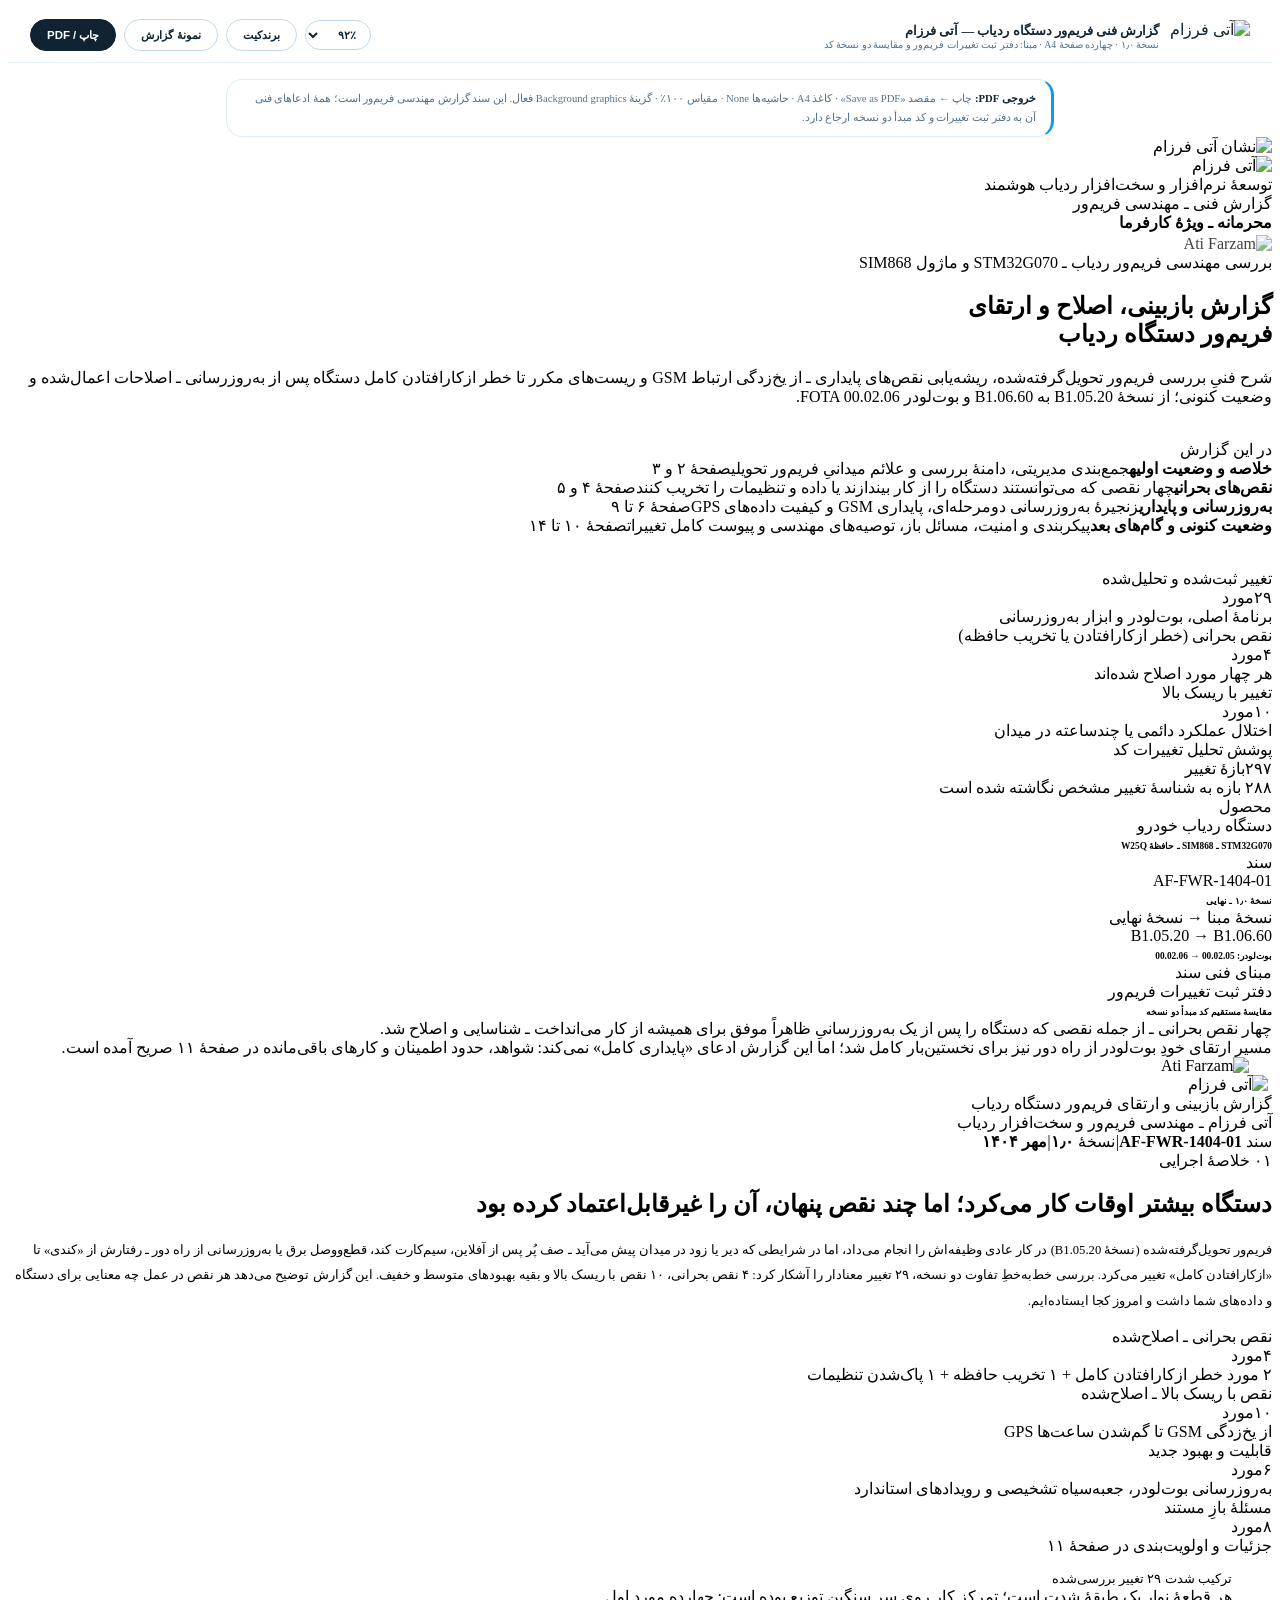
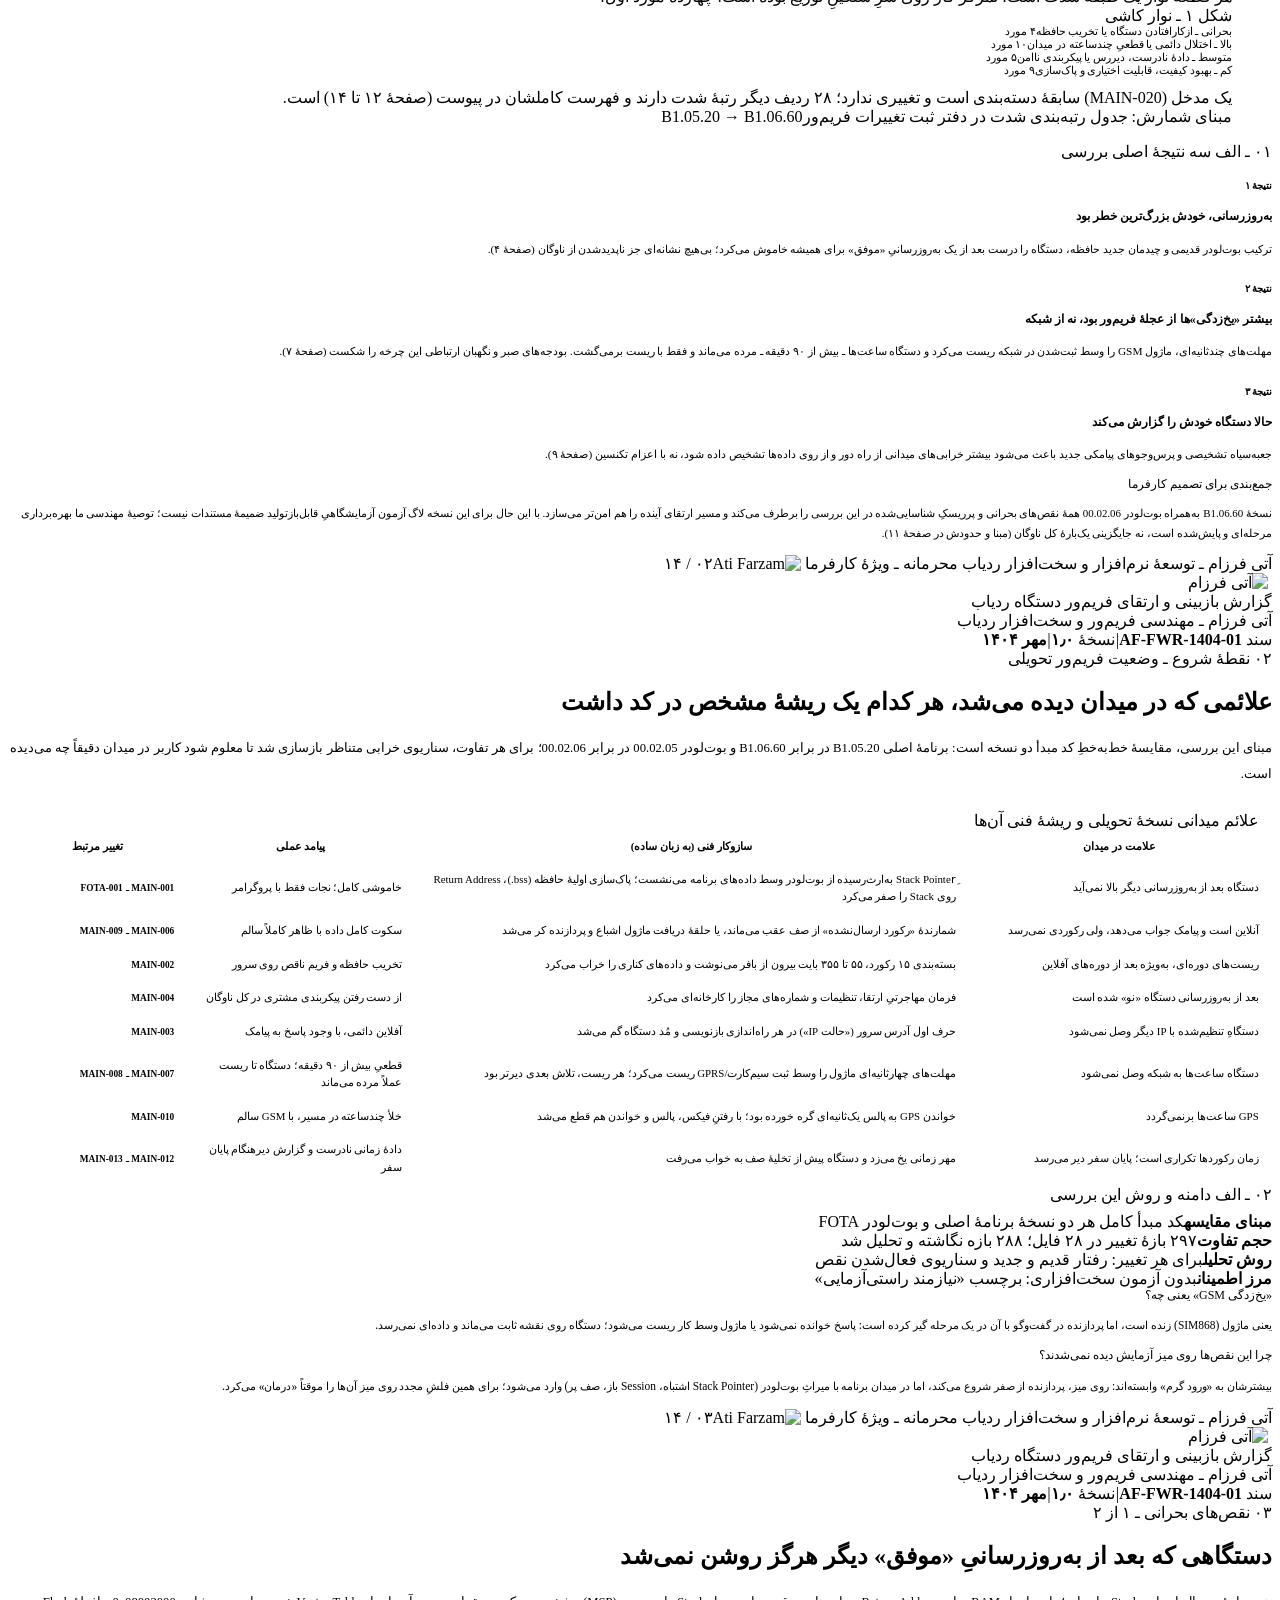
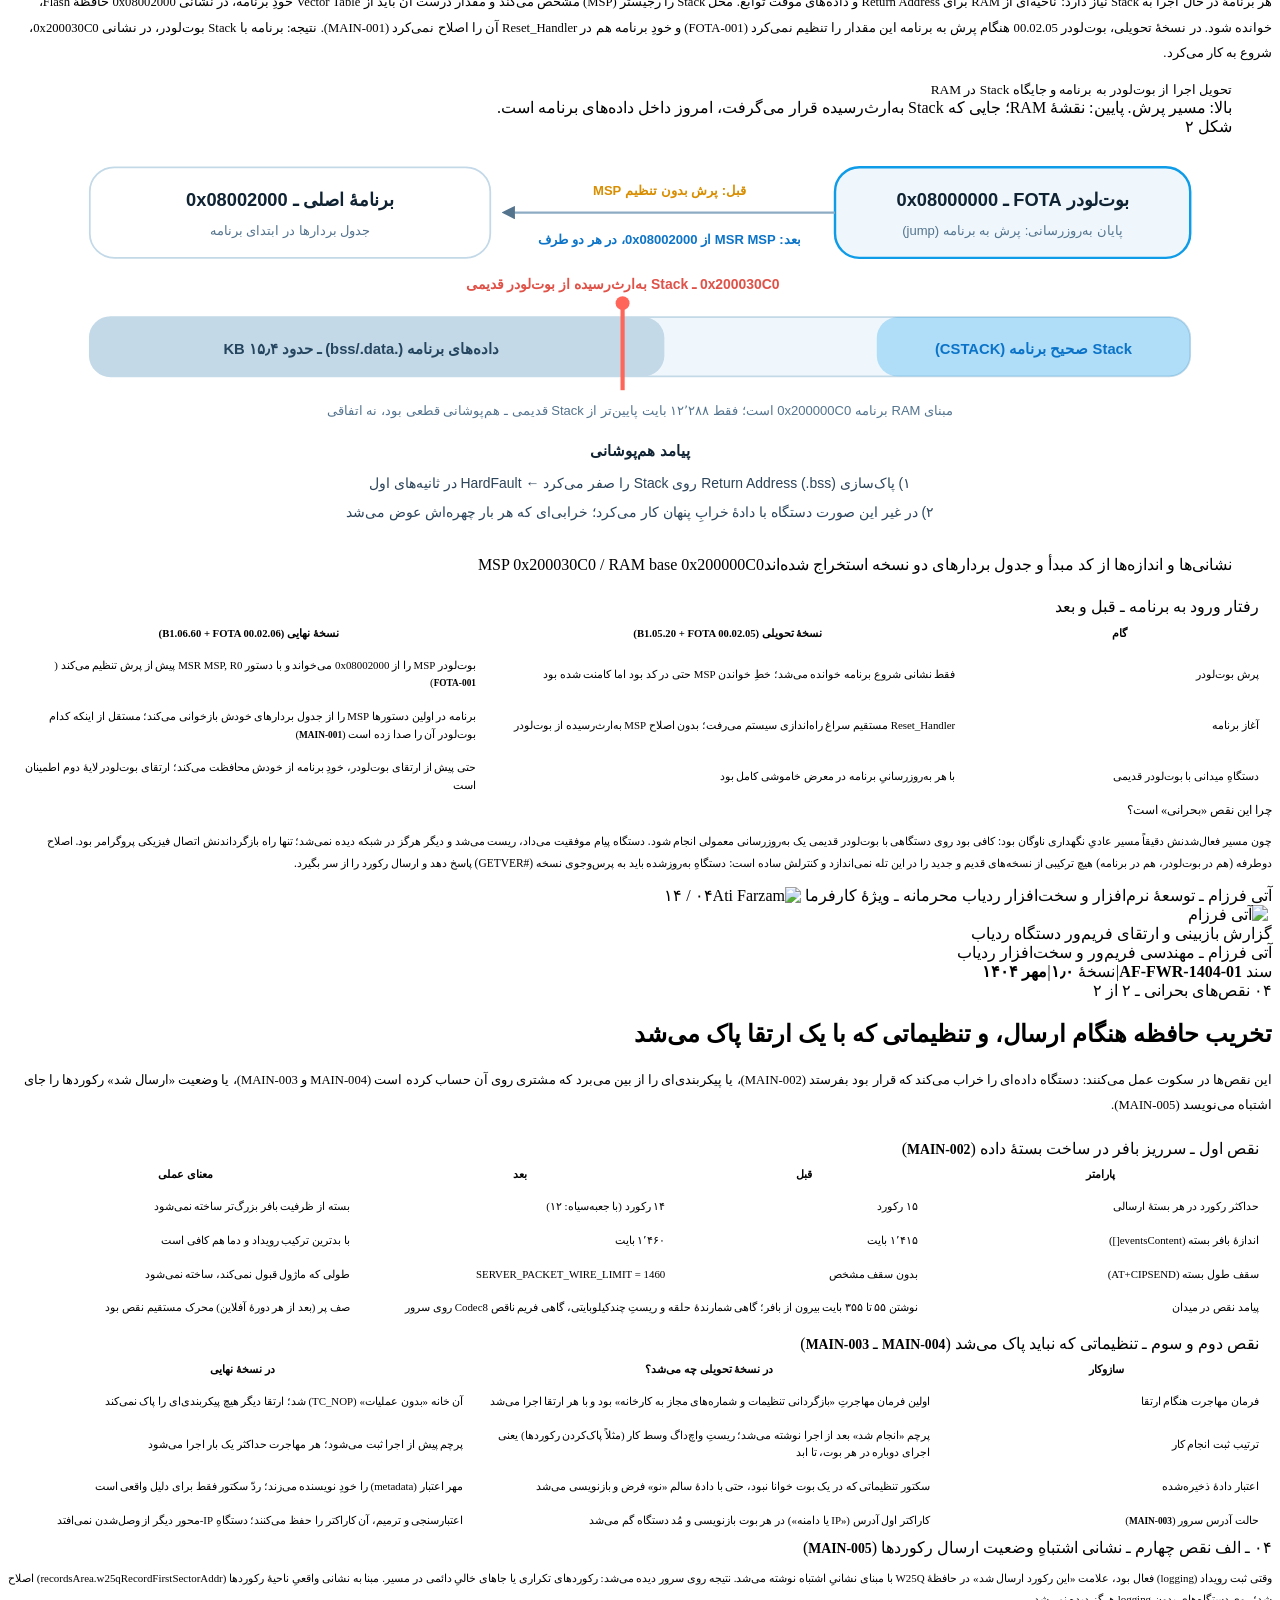
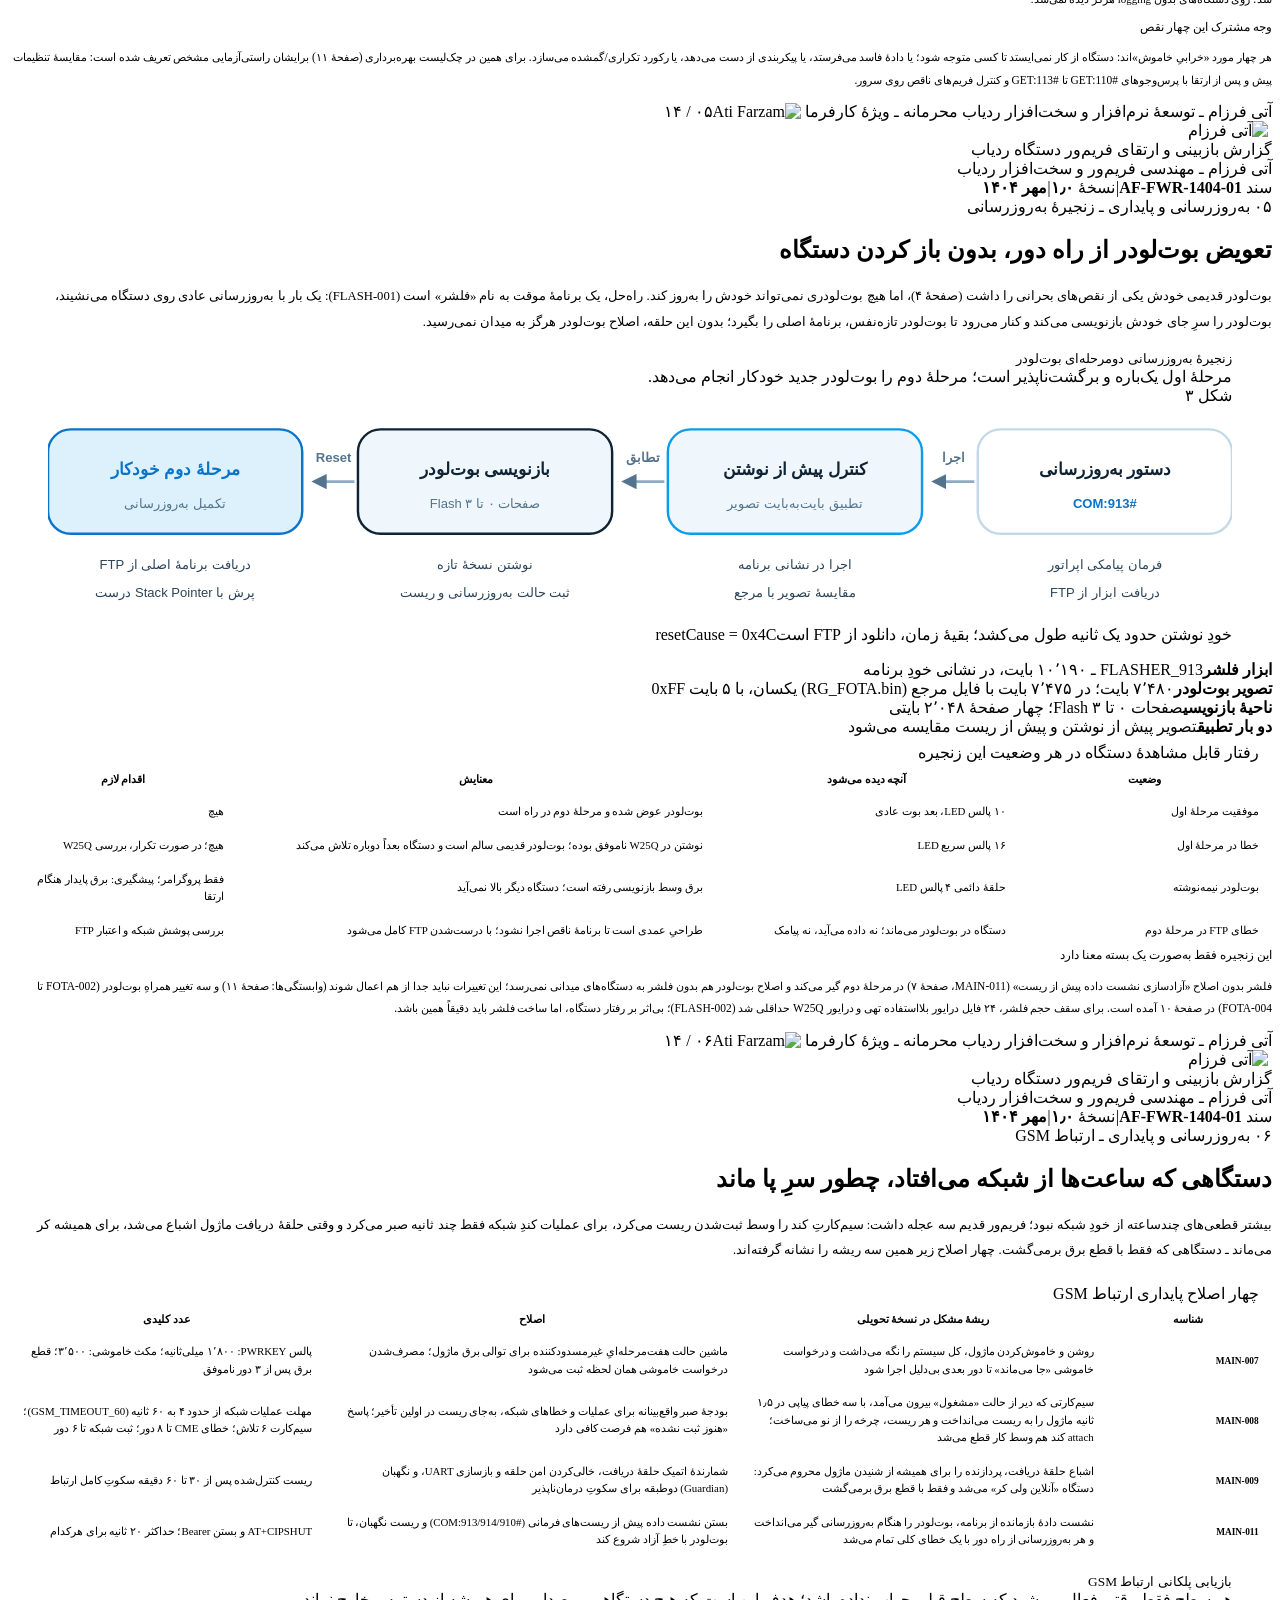
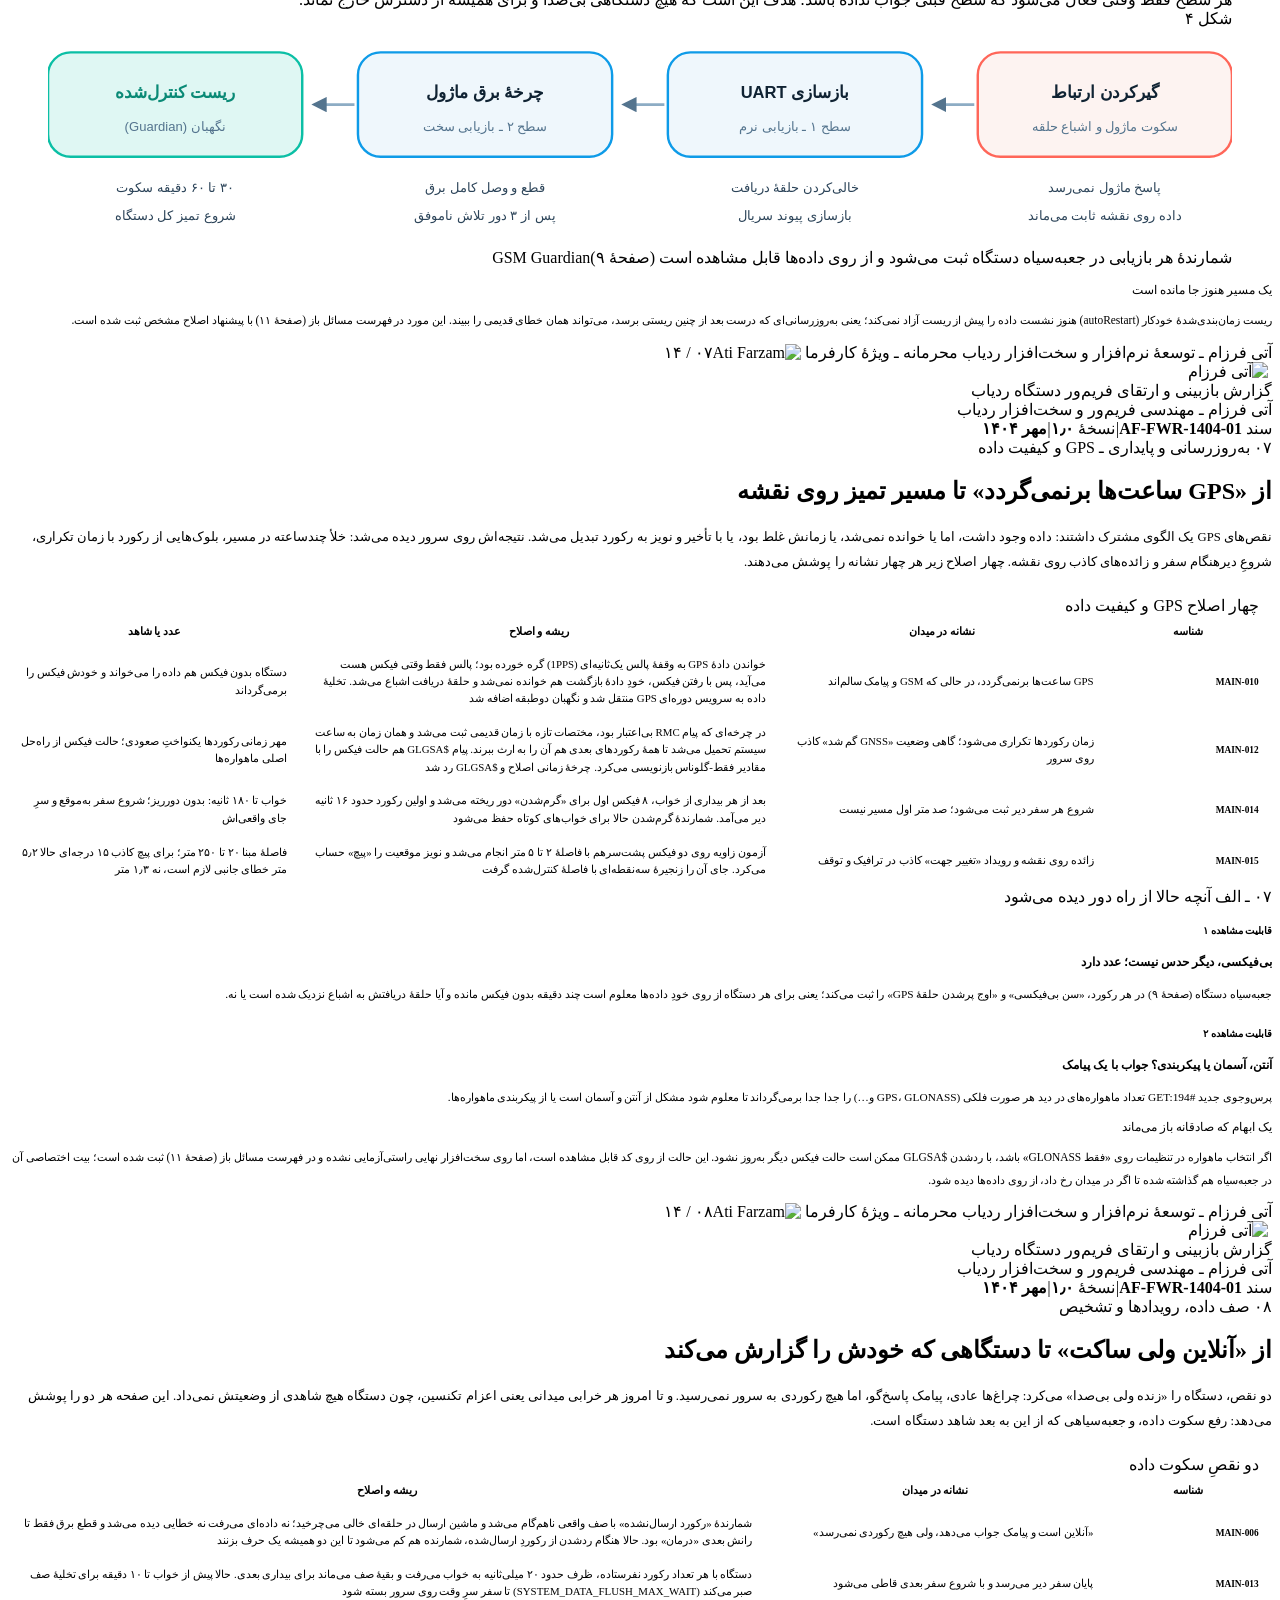
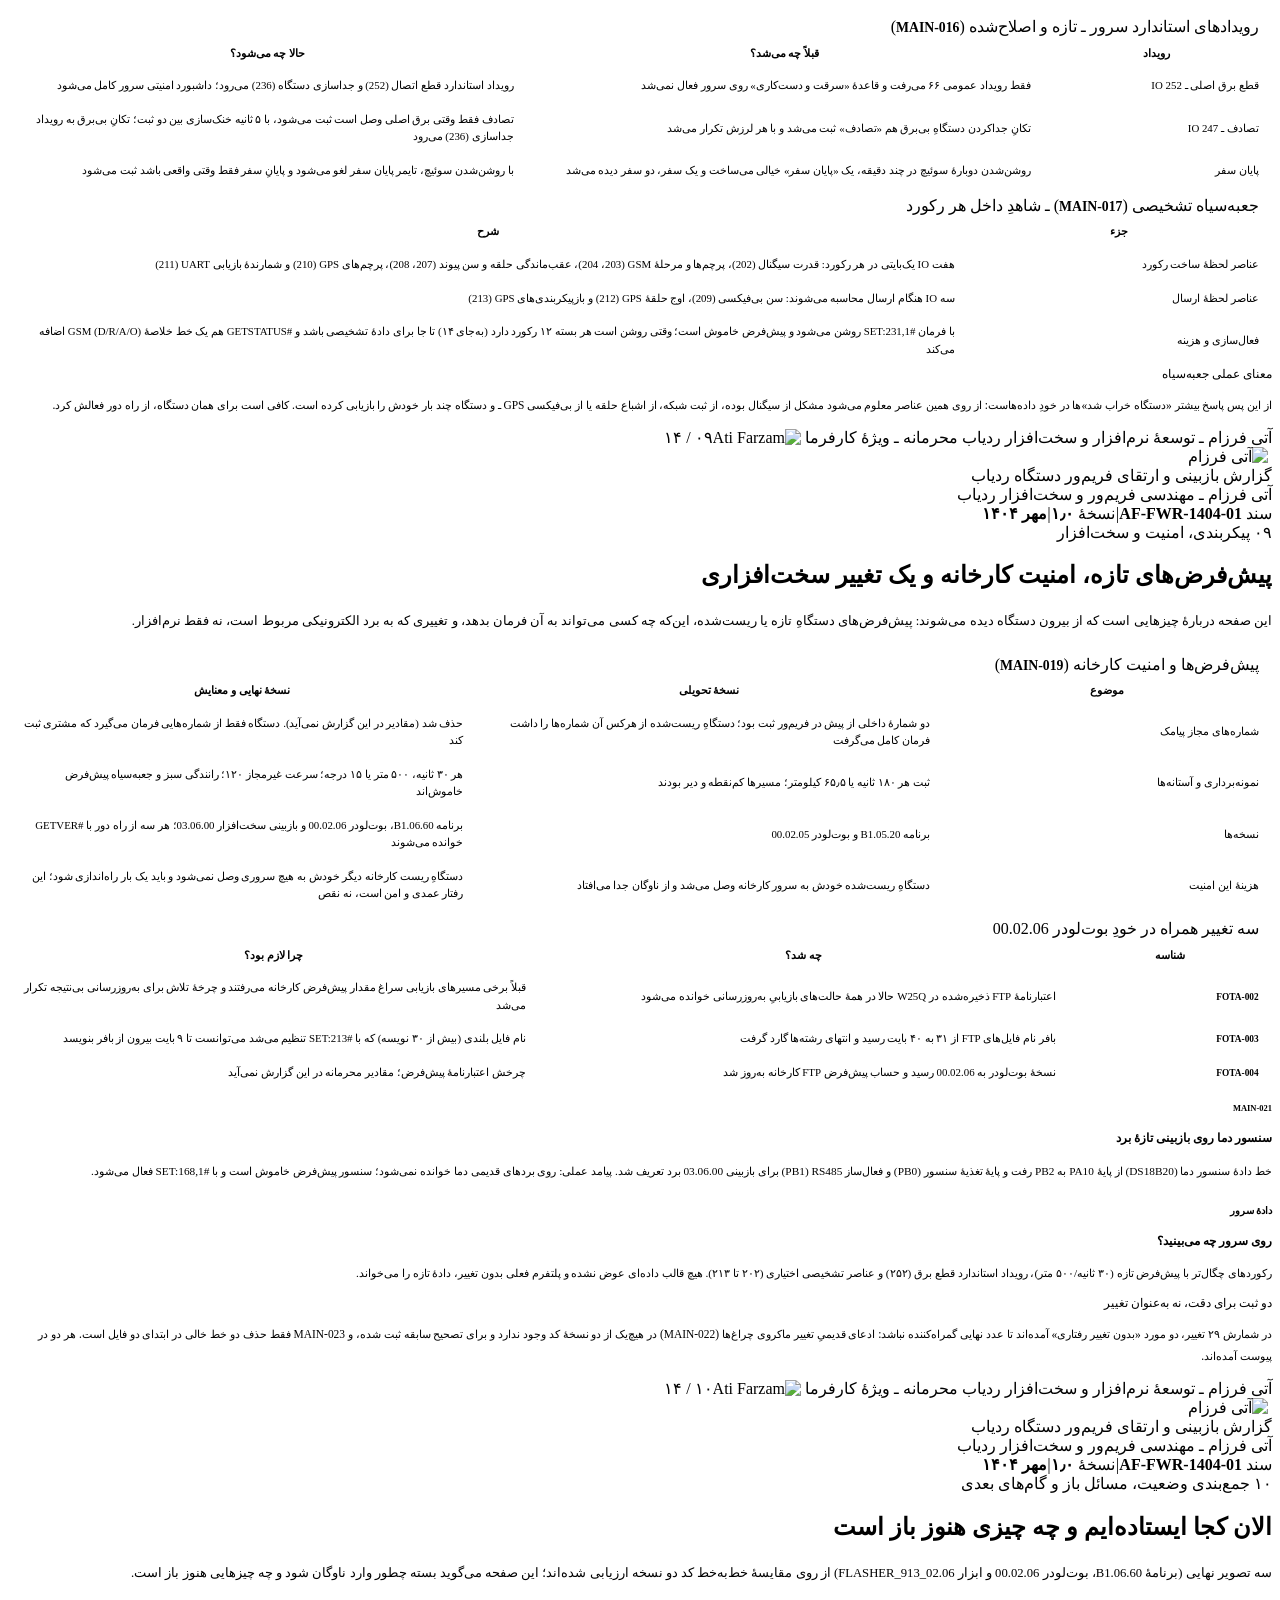
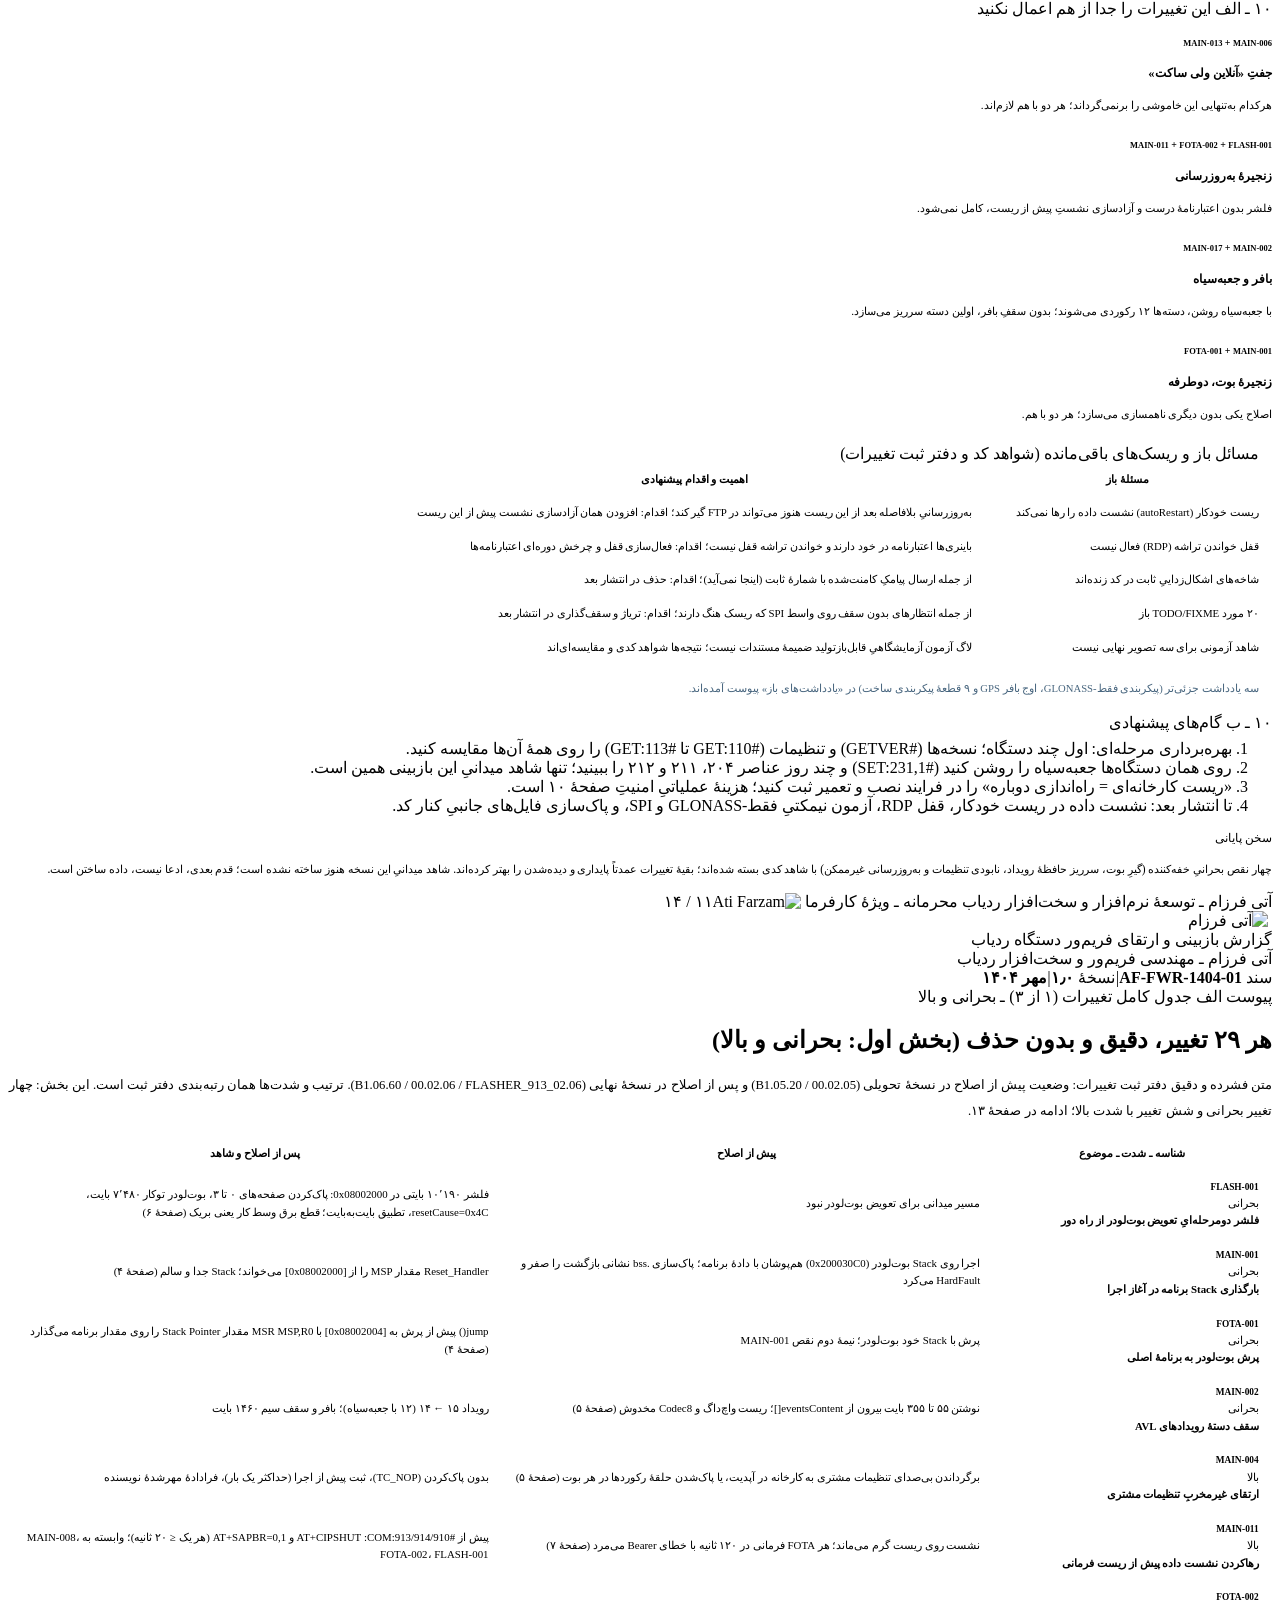
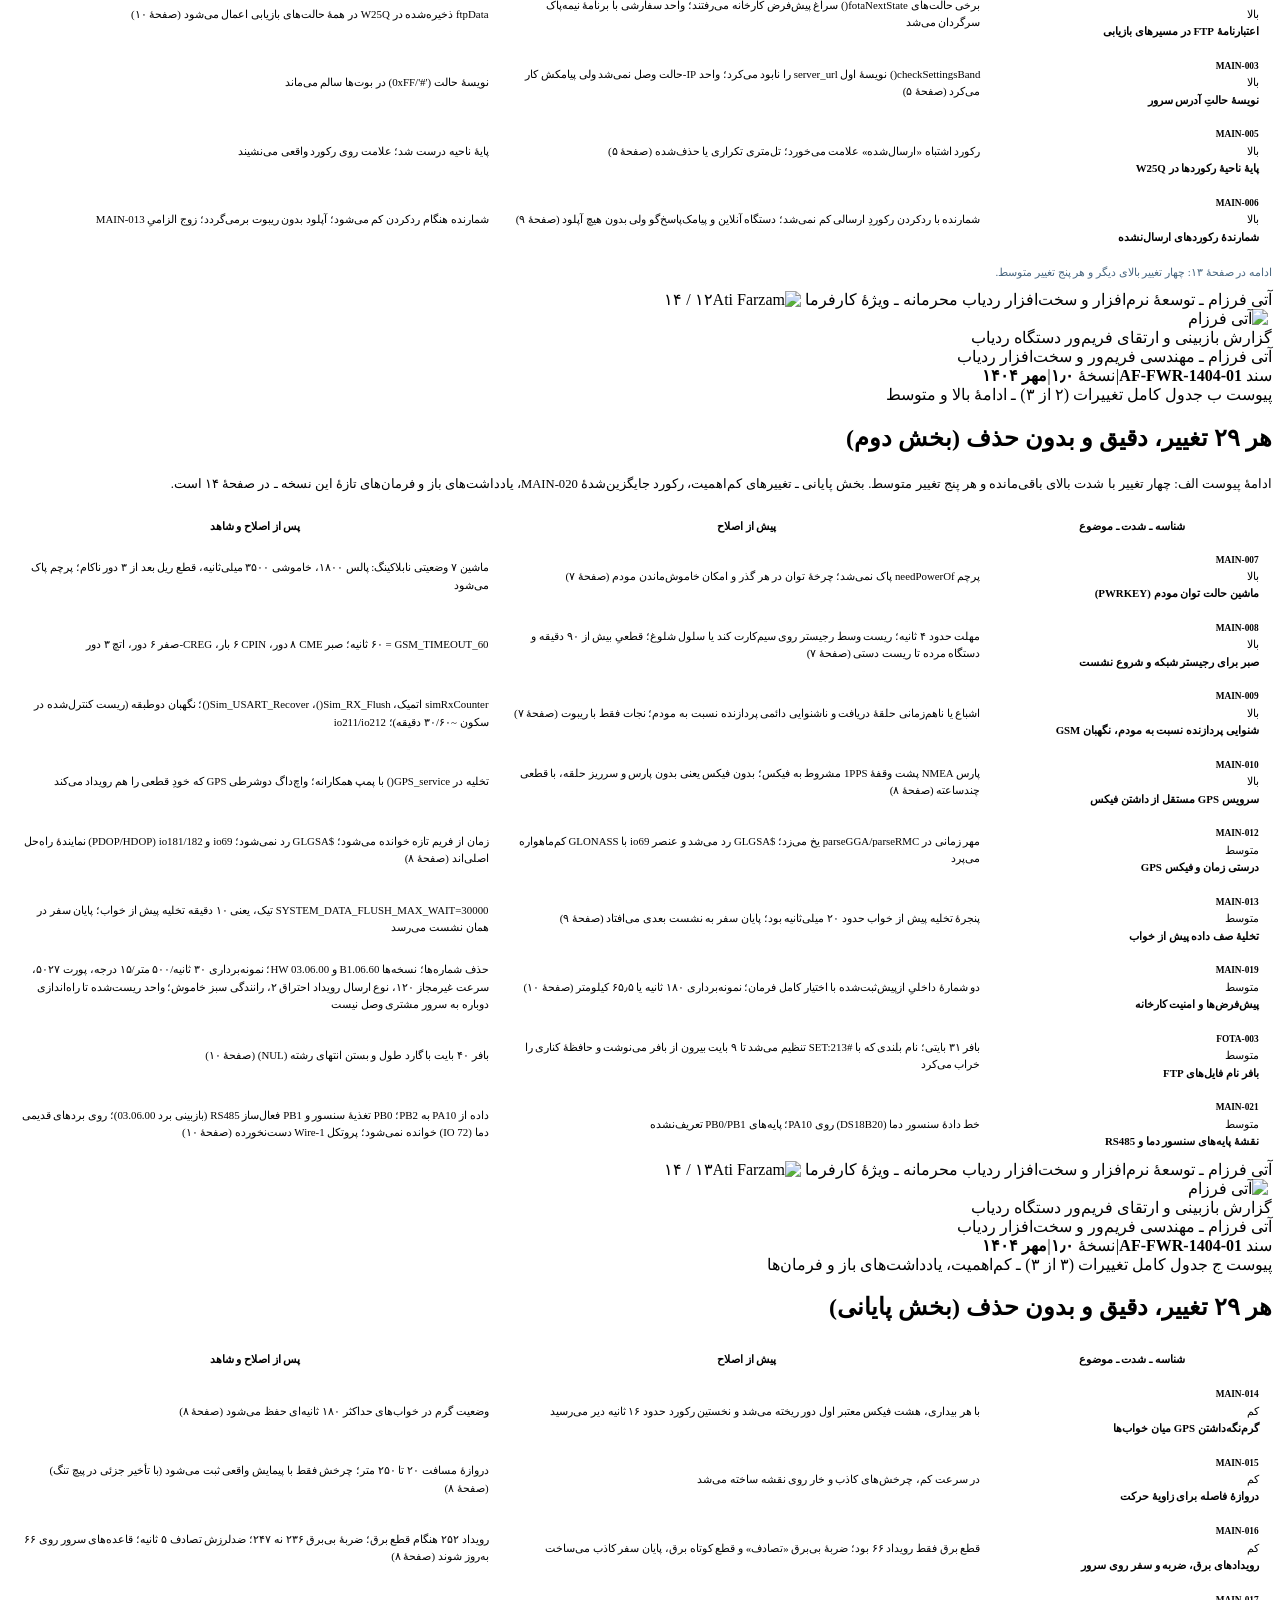
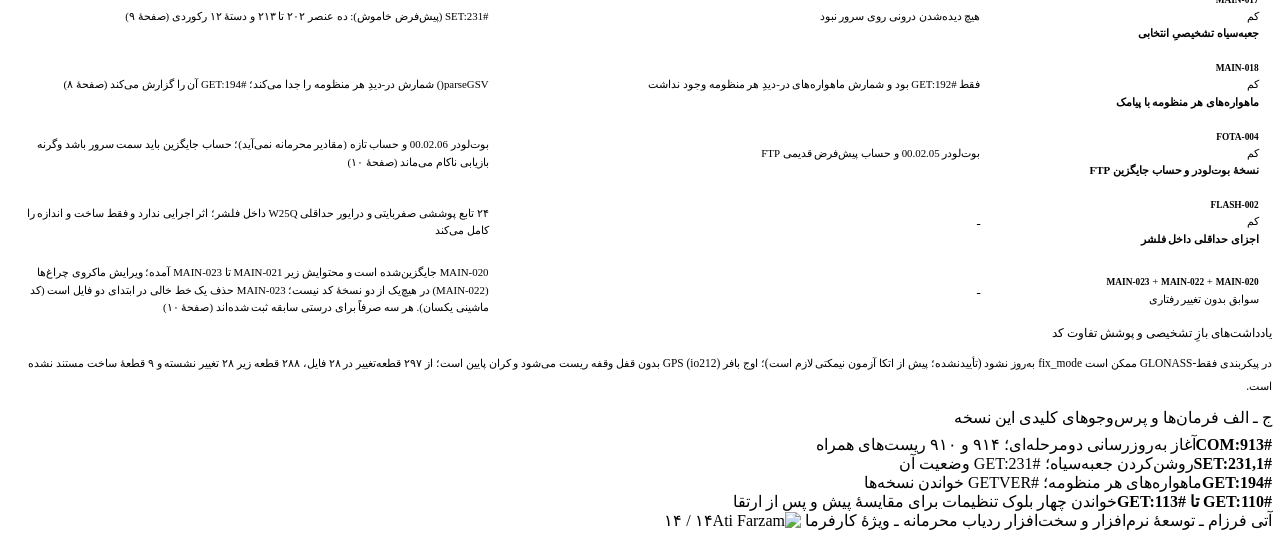
==== firmware-report.html @ f6ec5ef1 "گزارش فنی فریم‌ور ردیاب (AF-FWR-1404-01) ـ ۱۴ صفحهٔ A4 + PDF Co-authored-by: arena-agent <297053741+" ====
<!DOCTYPE html>
<html lang="fa" dir="rtl">
<head>
<meta charset="UTF-8" />
<meta name="viewport" content="width=device-width, initial-scale=1.0" />
<title>گزارش فنی فریم‌ور دستگاه ردیاب — آتی فرزام</title>
<link rel="stylesheet" href="brand-kit/css/ati-farzam-a4.css" />
<style>
  .demo-toolbar{position:sticky;top:0;z-index:200;background:#fff;color:#102333;padding:11px 22px;display:flex;align-items:center;justify-content:space-between;gap:16px;border-bottom:1px solid #E0EEF7}
  .demo-toolbar .t{display:flex;align-items:center;gap:11px}
  .demo-toolbar .t b{font-size:9.5pt;font-weight:800}
  .demo-toolbar .t span{display:block;font-size:7.4pt;color:#54748E;font-weight:500}
  .dt-actions{display:flex;gap:8px;align-items:center;flex-wrap:wrap}
  .dt-btn{background:#102333;color:#fff;border:1px solid #102333;padding:8px 16px;border-radius:999px;font-family:'Peyda',sans-serif;font-weight:700;font-size:8.6pt;cursor:pointer;text-decoration:none}
  .dt-btn.ghost{background:#fff;color:#102333;border-color:#C3D9E8}
  .dt-btn:hover{opacity:.85}
  .dt-zoom{background:#fff;color:#102333;border:1px solid #C3D9E8;border-radius:999px;padding:7px 10px;font-family:'Peyda',sans-serif;font-weight:600;font-size:8.2pt}
  .demo-note{max-width:210mm;margin:16px auto 0;background:#fff;border:1px solid #E0EEF7;border-right:3px solid #0E9BE8;border-radius:16px;padding:9px 15px;font-size:8pt;color:#54748E;line-height:1.8}
  .demo-note b{color:#102333}
  @media print{.demo-toolbar,.demo-note{display:none!important}}
  .finding{border-top:1px solid var(--af-ink-20);padding-top:2.5mm}
  .finding .fn{font-size:7pt;font-weight:800;color:var(--af-signal-deep);margin-bottom:1mm}
  .finding h4{font-size:8.6pt;font-weight:800;color:var(--af-ink);margin-bottom:1mm;line-height:1.6}
  .finding p{font-size:7.8pt;line-height:1.75;color:var(--af-text)}
  .idtag{font-family:var(--af-mono);direction:ltr;display:inline-block;font-size:.86em;font-weight:700;color:var(--af-signal-deep)}
  /* تراکم کمتر، خوانایی بیشتر — فقط در همین گزارش */
  .fw .a4-content{gap:6.5mm}
  .fw .af-lead{line-height:2}
  .fw .af-table tbody td{padding:2.4mm 3mm;line-height:1.75}
  .fw .af-ptable tbody td{padding:2.7mm 3.5mm;line-height:1.75}
  .fw .finding{padding-top:3mm}
  .fw .finding p{line-height:1.9}
  .fw .af-note p{line-height:1.95}
  .fw .af-small{line-height:1.85}
  .fw .tight .af-table thead th{padding:2.2mm 3mm}
  /* تایپوگرافی درشت‌تر و خلوت‌تر */
  .fw .af-lead{font-size:9.5pt}
  .fw .af-table thead th,.fw .af-ptable thead th{font-size:8pt}
  .fw .af-table tbody td,.fw .af-ptable tbody td{font-size:8.15pt}
  .fw .finding .fn{font-size:7.4pt}
  .fw .finding h4{font-size:9.3pt}
  .fw .finding p{font-size:8.5pt}
  .fw .af-note-title{font-size:9pt}
  .fw .af-note p{font-size:8.6pt}
  .fw .af-small{font-size:8.1pt}
  .fw .af-status-row{font-size:8.1pt}
  .fw .af-figure-title{font-size:10pt}
  .fw .tight .af-table tbody td{padding:1.9mm 3mm;line-height:1.6}
</style>
</head>
<body>

<div class="demo-toolbar no-print">
  <div class="t">
    <img src="svg/logo%20ati%20farzam.svg" alt="آتی فرزام" style="height:30px;width:auto" />
    <div><b>گزارش فنی فریم‌ور دستگاه ردیاب — آتی فرزام</b><span>نسخهٔ ۱٫۰ · چهارده صفحهٔ A4 · مبنا: دفتر ثبت تغییرات فریم‌ور و مقایسهٔ دو نسخهٔ کد</span></div>
  </div>
  <div class="dt-actions">
    <select class="dt-zoom" onchange="document.querySelector('.af-workspace').style.zoom=this.value" aria-label="بزرگ‌نمایی">
      <option value="0.65">۶۵٪</option><option value="0.8">۸۰٪</option><option value="0.92" selected>۹۲٪</option><option value="1">۱۰۰٪</option>
    </select>
    <a class="dt-btn ghost" href="index.html">برندکیت</a>
    <a class="dt-btn ghost" href="demo-report.html">نمونهٔ گزارش</a>
    <button class="dt-btn" onclick="window.print()">چاپ / PDF</button>
  </div>
</div>

<div class="demo-note no-print"><b>خروجی PDF:</b> چاپ ← مقصد «Save as PDF» · کاغذ A4 · حاشیه‌ها None · مقیاس ۱۰۰٪ · گزینهٔ Background graphics فعال. این سند گزارش مهندسی فریم‌ور است؛ همهٔ ادعاهای فنی آن به دفتر ثبت تغییرات و کد مبدأ دو نسخه ارجاع دارد.</div>

<main class="af-workspace fw">

<!-- ══════════ صفحهٔ ۱ — جلد ══════════ -->
<section class="a4-page a4-cover">
  <div class="cover-head">
    <div class="cover-lockup">
      <img class="mark" src="svg/logo%20ati%20farzam.svg" alt="نشان آتی فرزام" />
      <div>
        <img class="typo" src="svg/typography%20ati%20farzam.svg" alt="آتی فرزام" />
        <div class="sub">توسعهٔ نرم‌افزار و سخت‌افزار ردیاب هوشمند</div>
      </div>
    </div>
    <div class="cover-doc">
      گزارش فنی ـ مهندسی فریم‌ور<br /><b>محرمانه ـ ویژهٔ کارفرما</b><br />
      <img src="svg/typography%20english.svg" alt="Ati Farzam" style="height:3.8mm;width:auto;margin-top:3px;opacity:.75" />
    </div>
  </div>

  <div class="cover-main">
    <div class="cover-eyebrow">بررسی مهندسی فریم‌ور ردیاب ـ STM32G070 و ماژول SIM868</div>
    <h1 class="cover-title">گزارش بازبینی، اصلاح و ارتقای<br />فریم‌ور دستگاه ردیاب</h1>
    <p class="cover-sub">شرح فنیِ بررسی فریم‌ور تحویل‌گرفته‌شده، ریشه‌یابی نقص‌های پایداری ـ از یخ‌زدگی ارتباط GSM و ریست‌های مکرر تا خطر ازکارافتادن کامل دستگاه پس از به‌روزرسانی ـ اصلاحات اعمال‌شده و وضعیت کنونی؛ از نسخهٔ <span class="af-ltr">B1.05.20</span> به <span class="af-ltr">B1.06.60</span> و بوت‌لودر <span class="af-ltr">FOTA 00.02.06</span>.</p>
    <div class="af-route" style="margin-top:9mm"></div>

    <div class="cover-scope">
      <div class="cs-title">در این گزارش</div>
      <div class="cs-item"><i></i><b>خلاصه و وضعیت اولیه</b><span>جمع‌بندی مدیریتی، دامنهٔ بررسی و علائم میدانیِ فریم‌ور تحویلی</span><span class="pg">صفحهٔ ۲ و ۳</span></div>
      <div class="cs-item aqua"><i></i><b>نقص‌های بحرانی</b><span>چهار نقصی که می‌توانستند دستگاه را از کار بیندازند یا داده و تنظیمات را تخریب کنند</span><span class="pg">صفحهٔ ۴ و ۵</span></div>
      <div class="cs-item sun"><i></i><b>به‌روزرسانی و پایداری</b><span>زنجیرهٔ به‌روزرسانی دومرحله‌ای، پایداری GSM و کیفیت داده‌های GPS</span><span class="pg">صفحهٔ ۶ تا ۹</span></div>
      <div class="cs-item coral"><i></i><b>وضعیت کنونی و گام‌های بعد</b><span>پیکربندی و امنیت، مسائل باز، توصیه‌های مهندسی و پیوست کامل تغییرات</span><span class="pg">صفحهٔ ۱۰ تا ۱۴</span></div>
    </div>

    <div class="af-stats" style="margin-top:9mm">
      <div class="af-stat"><div class="af-stat-label">تغییر ثبت‌شده و تحلیل‌شده</div><div class="af-stat-value">۲۹<span class="af-stat-unit">مورد</span></div><div class="af-stat-delta"><span class="dot sig"></span>برنامهٔ اصلی، بوت‌لودر و ابزار به‌روزرسانی</div></div>
      <div class="af-stat"><div class="af-stat-label">نقص بحرانی (خطر ازکارافتادن یا تخریب حافظه)</div><div class="af-stat-value">۴<span class="af-stat-unit">مورد</span></div><div class="af-stat-delta"><span class="dot bad"></span>هر چهار مورد اصلاح شده‌اند</div></div>
      <div class="af-stat"><div class="af-stat-label">تغییر با ریسک بالا</div><div class="af-stat-value">۱۰<span class="af-stat-unit">مورد</span></div><div class="af-stat-delta"><span class="dot warn"></span>اختلال عملکرد دائمی یا چندساعته در میدان</div></div>
      <div class="af-stat"><div class="af-stat-label">پوشش تحلیل تغییرات کد</div><div class="af-stat-value">۲۹۷<span class="af-stat-unit">بازهٔ تغییر</span></div><div class="af-stat-delta"><span class="dot ok"></span>۲۸۸ بازه به شناسهٔ تغییر مشخص نگاشته شده است</div></div>
    </div>
  </div>

  <div class="cover-meta">
    <div class="cover-meta-grid">
      <div class="cover-meta-cell"><div class="cover-meta-label">محصول</div><div class="cover-meta-value">دستگاه ردیاب خودرو<br /><span style="font-size:7pt;color:var(--af-ink-60);font-weight:600">STM32G070 ـ SIM868 ـ حافظهٔ W25Q</span></div></div>
      <div class="cover-meta-cell"><div class="cover-meta-label">سند</div><div class="cover-meta-value"><span class="af-ltr">AF-FWR-1404-01</span><br /><span style="font-size:7pt;color:var(--af-ink-60);font-weight:600">نسخهٔ ۱٫۰ ـ نهایی</span></div></div>
      <div class="cover-meta-cell"><div class="cover-meta-label">نسخهٔ مبنا → نسخهٔ نهایی</div><div class="cover-meta-value"><span class="af-ltr">B1.05.20 → B1.06.60</span><br /><span style="font-size:7pt;color:var(--af-ink-60);font-weight:600">بوت‌لودر: <span class="af-ltr">00.02.05 → 00.02.06</span></span></div></div>
      <div class="cover-meta-cell"><div class="cover-meta-label">مبنای فنی سند</div><div class="cover-meta-value">دفتر ثبت تغییرات فریم‌ور<br /><span style="font-size:7pt;color:var(--af-ink-60);font-weight:600">مقایسهٔ مستقیم کد مبدأ دو نسخه</span></div></div>
    </div>
    <div class="cover-band">
      <div>
        <div class="t1">چهار نقص بحرانی ـ از جمله نقصی که دستگاه را پس از یک به‌روزرسانیِ ظاهراً موفق برای همیشه از کار می‌انداخت ـ شناسایی و اصلاح شد.</div>
        <div class="t2">مسیر ارتقای خودِ بوت‌لودر از راه دور نیز برای نخستین‌بار کامل شد؛ اما این گزارش ادعای «پایداری کامل» نمی‌کند: شواهد، حدود اطمینان و کارهای باقی‌مانده در صفحهٔ ۱۱ صریح آمده است.</div>
      </div>
      <div style="display:flex;align-items:center;gap:6mm;flex-shrink:0">
        <span class="dotsbox af-dots-light"></span>
        <img class="en" src="svg/typography%20english.svg" alt="Ati Farzam" />
      </div>
    </div>
  </div>
</section>

<!-- ══════════ صفحهٔ ۲ — خلاصهٔ اجرایی ══════════ -->
<section class="a4-page">
  <header class="a4-header">
    <div class="a4-header-brand">
      <img src="svg/logo%20ati%20farzam.svg" alt="" class="a4-header-logo" />
      <img src="svg/typography%20ati%20farzam.svg" alt="آتی فرزام" class="a4-header-typo" />
      <span class="a4-header-divider"></span>
      <div><div class="a4-header-title">گزارش بازبینی و ارتقای فریم‌ور دستگاه ردیاب</div><div class="a4-header-subtitle">آتی فرزام ـ مهندسی فریم‌ور و سخت‌افزار ردیاب</div></div>
    </div>
    <div class="a4-header-meta"><span>سند <b class="af-ltr">AF-FWR-1404-01</b></span><i>|</i><span>نسخهٔ <b>۱٫۰</b></span><i>|</i><span><b>مهر ۱۴۰۴</b></span></div>
  </header>

  <div class="a4-content" style="gap:3.8mm">
    <div>
      <div class="af-eyebrow"><span class="n">۰۱</span> خلاصهٔ اجرایی</div>
      <h2 class="af-h2">دستگاه بیشتر اوقات کار می‌کرد؛ اما چند نقص پنهان، آن را غیرقابل‌اعتماد کرده بود</h2>
    </div>

    <p class="af-lead">فریم‌ور تحویل‌گرفته‌شده (نسخهٔ <span class="af-ltr">B1.05.20</span>) در کار عادی وظیفه‌اش را انجام می‌داد، اما در شرایطی که دیر یا زود در میدان پیش می‌آید ـ صف پُر پس از آفلاین، سیم‌کارت کند، قطع‌ووصل برق یا به‌روزرسانی از راه دور ـ رفتارش از «کندی» تا «ازکارافتادن کامل» تغییر می‌کرد. بررسی خط‌به‌خطِ تفاوت دو نسخه، ۲۹ تغییر معنادار را آشکار کرد: ۴ نقص بحرانی، ۱۰ نقص با ریسک بالا و بقیه بهبودهای متوسط و خفیف. این گزارش توضیح می‌دهد هر نقص در عمل چه معنایی برای دستگاه و داده‌های شما داشت و امروز کجا ایستاده‌ایم.</p>

    <div class="af-stats">
      <div class="af-stat"><div class="af-stat-label">نقص بحرانی ـ اصلاح‌شده</div><div class="af-stat-value">۴<span class="af-stat-unit">مورد</span></div><div class="af-stat-delta"><span class="dot bad"></span>۲ مورد خطر ازکارافتادن کامل + ۱ تخریب حافظه + ۱ پاک‌شدن تنظیمات</div></div>
      <div class="af-stat"><div class="af-stat-label">نقص با ریسک بالا ـ اصلاح‌شده</div><div class="af-stat-value">۱۰<span class="af-stat-unit">مورد</span></div><div class="af-stat-delta"><span class="dot warn"></span>از یخ‌زدگی GSM تا گم‌شدن ساعت‌ها GPS</div></div>
      <div class="af-stat"><div class="af-stat-label">قابلیت و بهبود جدید</div><div class="af-stat-value">۶<span class="af-stat-unit">مورد</span></div><div class="af-stat-delta"><span class="dot sig"></span>به‌روزرسانی بوت‌لودر، جعبه‌سیاه تشخیصی و رویدادهای استاندارد</div></div>
      <div class="af-stat"><div class="af-stat-label">مسئلهٔ بازِ مستند</div><div class="af-stat-value">۸<span class="af-stat-unit">مورد</span></div><div class="af-stat-delta"><span class="dot s2"></span>جزئیات و اولویت‌بندی در صفحهٔ ۱۱</div></div>
    </div>

    <figure class="af-figure">
      <div class="af-figure-head">
        <div><div class="af-figure-title">ترکیب شدت ۲۹ تغییر بررسی‌شده</div><div class="af-figure-sub">هر قطعهٔ نوار یک طبقهٔ شدت است؛ تمرکز کار روی سرِ سنگینِ توزیع بوده است: چهارده مورد اول.</div></div>
        <span class="af-figure-fig">شکل ۱ ـ نوار کاشی</span>
      </div>
      <div class="af-status-list">
        <div class="af-status-row"><span class="l"><span class="dot bad"></span>بحرانی ـ ازکارافتادن دستگاه یا تخریب حافظه</span><span class="v">۴ مورد</span></div>
        <div class="af-status-row"><span class="l"><span class="dot warn"></span>بالا ـ اختلال دائمی یا قطعیِ چندساعته در میدان</span><span class="v">۱۰ مورد</span></div>
        <div class="af-status-row"><span class="l"><span class="dot sig"></span>متوسط ـ دادهٔ نادرست، دیررس یا پیکربندی ناامن</span><span class="v">۵ مورد</span></div>
        <div class="af-status-row"><span class="l"><span class="dot s3"></span>کم ـ بهبود کیفیت، قابلیت اختیاری و پاک‌سازی</span><span class="v">۹ مورد</span></div>
      </div>
      <div style="margin-top:3mm">
        <div class="af-stack"><i style="width:14%;background:var(--af-coral)"></i><i style="width:36%;background:var(--af-sun)"></i><i style="width:18%;background:var(--af-signal)"></i><i style="width:32%;background:var(--af-ink-20)"></i></div>
        <div class="af-caption" style="margin-top:1.5mm">یک مدخل (MAIN-020) سابقهٔ دسته‌بندی است و تغییری ندارد؛ ۲۸ ردیف دیگر رتبهٔ شدت دارند و فهرست کاملشان در پیوست (صفحهٔ ۱۲ تا ۱۴) است.</div>
      </div>
      <figcaption class="af-figure-foot"><span>مبنای شمارش: جدول رتبه‌بندی شدت در دفتر ثبت تغییرات فریم‌ور</span><span class="af-ltr">B1.05.20 → B1.06.60</span></figcaption>
    </figure>

    <div>
      <div class="af-eyebrow"><span class="n">۰۱ ـ الف</span> سه نتیجهٔ اصلی بررسی</div>
      <div class="af-grid-3" style="margin-top:2mm">
        <div class="finding"><div class="fn">نتیجهٔ ۱</div><h4>به‌روزرسانی، خودش بزرگ‌ترین خطر بود</h4><p>ترکیب بوت‌لودر قدیمی و چیدمان جدید حافظه، دستگاه را درست بعد از یک به‌روزرسانیِ «موفق» برای همیشه خاموش می‌کرد؛ بی‌هیچ نشانه‌ای جز ناپدیدشدن از ناوگان (صفحهٔ ۴).</p></div>
        <div class="finding"><div class="fn">نتیجهٔ ۲</div><h4>بیشتر «یخ‌زدگی»ها از عجلهٔ فریم‌ور بود، نه از شبکه</h4><p>مهلت‌های چندثانیه‌ای، ماژول GSM را وسط ثبت‌شدن در شبکه ریست می‌کرد و دستگاه ساعت‌ها ـ بیش از ۹۰ دقیقه ـ مرده می‌ماند و فقط با ریست برمی‌گشت. بودجه‌های صبر و نگهبان ارتباطی این چرخه را شکست (صفحهٔ ۷).</p></div>
        <div class="finding"><div class="fn">نتیجهٔ ۳</div><h4>حالا دستگاه خودش را گزارش می‌کند</h4><p>جعبه‌سیاه تشخیصی و پرس‌وجوهای پیامکی جدید باعث می‌شود بیشتر خرابی‌های میدانی از راه دور و از روی داده‌ها تشخیص داده شود، نه با اعزام تکنسین (صفحهٔ ۹).</p></div>
      </div>
    </div>

    <div class="af-conclusion af-push">
      <div class="af-note-title"><span class="dot sig"></span>جمع‌بندی برای تصمیم کارفرما</div>
      <p class="af-small" style="font-size:8.2pt;color:var(--af-text)">نسخهٔ <span class="af-ltr">B1.06.60</span> به‌همراه بوت‌لودر <span class="af-ltr">00.02.06</span> همهٔ نقص‌های بحرانی و پرریسکِ شناسایی‌شده در این بررسی را برطرف می‌کند و مسیر ارتقای آینده را هم امن‌تر می‌سازد. با این حال برای این نسخه لاگ آزمون آزمایشگاهیِ قابل‌بازتولید ضمیمهٔ مستندات نیست؛ توصیهٔ مهندسی ما بهره‌برداری مرحله‌ای و پایش‌شده است، نه جایگزینی یک‌بارهٔ کل ناوگان (مبنا و حدودش در صفحهٔ ۱۱).</p>
    </div>
  </div>

  <footer class="a4-footer">
    <span>آتی فرزام ـ توسعهٔ نرم‌افزار و سخت‌افزار ردیاب</span>
    <span class="dots3"><i></i><i></i><i></i></span>
    <span>محرمانه ـ ویژهٔ کارفرما</span>
    <span class="a4-footer-left"><img class="a4-footer-en" src="svg/typography%20english.svg" alt="Ati Farzam" /><span class="a4-footer-page">۰۲ / ۱۴</span></span>
  </footer>
</section>

<!-- ══════════ صفحهٔ ۳ — وضعیت اولیه و علائم ══════════ -->
<section class="a4-page">
  <header class="a4-header">
    <div class="a4-header-brand">
      <img src="svg/logo%20ati%20farzam.svg" alt="" class="a4-header-logo" />
      <img src="svg/typography%20ati%20farzam.svg" alt="آتی فرزام" class="a4-header-typo" />
      <span class="a4-header-divider"></span>
      <div><div class="a4-header-title">گزارش بازبینی و ارتقای فریم‌ور دستگاه ردیاب</div><div class="a4-header-subtitle">آتی فرزام ـ مهندسی فریم‌ور و سخت‌افزار ردیاب</div></div>
    </div>
    <div class="a4-header-meta"><span>سند <b class="af-ltr">AF-FWR-1404-01</b></span><i>|</i><span>نسخهٔ <b>۱٫۰</b></span><i>|</i><span><b>مهر ۱۴۰۴</b></span></div>
  </header>

  <div class="a4-content" style="gap:3mm">
    <div>
      <div class="af-eyebrow"><span class="n">۰۲</span> نقطهٔ شروع ـ وضعیت فریم‌ور تحویلی</div>
      <h2 class="af-h2">علائمی که در میدان دیده می‌شد، هر کدام یک ریشهٔ مشخص در کد داشت</h2>
    </div>

    <p class="af-lead">مبنای این بررسی، مقایسهٔ خط‌به‌خطِ کد مبدأ دو نسخه است: برنامهٔ اصلی <span class="af-ltr">B1.05.20</span> در برابر <span class="af-ltr">B1.06.60</span> و بوت‌لودر <span class="af-ltr">00.02.05</span> در برابر <span class="af-ltr">00.02.06</span>؛ برای هر تفاوت، سناریوی خرابی متناظر بازسازی شد تا معلوم شود کاربر در میدان دقیقاً چه می‌دیده است.</p>

    <div class="af-table-wrap tight">
      <div class="af-h3" style="padding:3mm 3.5mm 0">علائم میدانی نسخهٔ تحویلی و ریشهٔ فنی آن‌ها</div>
      <table class="af-table">
        <thead><tr><th style="width:24%">علامت در میدان</th><th style="width:44%">سازوکار فنی (به زبان ساده)</th><th style="width:18%">پیامد عملی</th><th style="width:14%">تغییر مرتبط</th></tr></thead>
        <tbody>
          <tr><td class="td-bold">دستگاه بعد از به‌روزرسانی دیگر بالا نمی‌آید</td><td>Stack Pointerِ به‌ارث‌رسیده از بوت‌لودر وسط داده‌های برنامه می‌نشست؛ پاک‌سازی اولیهٔ حافظه (‎.bss‎)‏، Return Address روی Stack را صفر می‌کرد</td><td>خاموشی کامل؛ نجات فقط با پروگرامر</td><td class="td-num"><span class="idtag">MAIN-001</span> ـ <span class="idtag">FOTA-001</span></td></tr>
          <tr><td class="td-bold">آنلاین است و پیامک جواب می‌دهد، ولی رکوردی نمی‌رسد</td><td>شمارندهٔ «رکورد ارسال‌نشده» از صف عقب می‌ماند، یا حلقهٔ دریافت ماژول اشباع و پردازنده کر می‌شد</td><td>سکوت کامل داده با ظاهر کاملاً سالم</td><td class="td-num"><span class="idtag">MAIN-006</span> ـ <span class="idtag">MAIN-009</span></td></tr>
          <tr><td class="td-bold">ریست‌های دوره‌ای، به‌ویژه بعد از دوره‌های آفلاین</td><td>بسته‌بندی ۱۵ رکورد، ۵۵ تا ۳۵۵ بایت بیرون از بافر می‌نوشت و داده‌های کناری را خراب می‌کرد</td><td>تخریب حافظه و فریم ناقص روی سرور</td><td class="td-num"><span class="idtag">MAIN-002</span></td></tr>
          <tr><td class="td-bold">بعد از به‌روزرسانی دستگاه «نو» شده است</td><td>فرمان مهاجرتیِ ارتقا، تنظیمات و شماره‌های مجاز را کارخانه‌ای می‌کرد</td><td>از دست رفتن پیکربندی مشتری در کل ناوگان</td><td class="td-num"><span class="idtag">MAIN-004</span></td></tr>
          <tr><td class="td-bold">دستگاهِ تنظیم‌شده با IP دیگر وصل نمی‌شود</td><td>حرف اول آدرس سرور («حالت IP») در هر راه‌اندازی بازنویسی و مُد دستگاه گم می‌شد</td><td>آفلاین دائمی، با وجود پاسخ به پیامک</td><td class="td-num"><span class="idtag">MAIN-003</span></td></tr>
          <tr><td class="td-bold">دستگاه ساعت‌ها به شبکه وصل نمی‌شود</td><td>مهلت‌های چهارثانیه‌ای ماژول را وسط ثبت سیم‌کارت/GPRS ریست می‌کرد؛ هر ریست، تلاش بعدی دیرتر بود</td><td>قطعیِ بیش از ۹۰ دقیقه؛ دستگاه تا ریست عملاً مرده می‌ماند</td><td class="td-num"><span class="idtag">MAIN-007</span> ـ <span class="idtag">MAIN-008</span></td></tr>
          <tr><td class="td-bold">GPS ساعت‌ها برنمی‌گردد</td><td>خواندن GPS به پالس یک‌ثانیه‌ای گره خورده بود؛ با رفتنِ فیکس، پالس و خواندن هم قطع می‌شد</td><td>خلأ چندساعته در مسیر، با GSM سالم</td><td class="td-num"><span class="idtag">MAIN-010</span></td></tr>
          <tr><td class="td-bold">زمان رکوردها تکراری است؛ پایان سفر دیر می‌رسد</td><td>مهر زمانی یخ می‌زد و دستگاه پیش از تخلیهٔ صف به خواب می‌رفت</td><td>دادهٔ زمانی نادرست و گزارش دیرهنگام پایان سفر</td><td class="td-num"><span class="idtag">MAIN-012</span> ـ <span class="idtag">MAIN-013</span></td></tr>
        </tbody>
      </table>
    </div>

    <div>
      <div class="af-eyebrow"><span class="n">۰۲ ـ الف</span> دامنه و روش این بررسی</div>
      <div class="af-facts" style="margin-top:2mm">
        <div class="f sig"><b>مبنای مقایسه</b><span>کد مبدأ کامل هر دو نسخهٔ برنامهٔ اصلی و بوت‌لودر FOTA</span></div>
        <div class="f"><b>حجم تفاوت</b><span>۲۹۷ بازهٔ تغییر در ۲۸ فایل؛ ۲۸۸ بازه نگاشته و تحلیل شد</span></div>
        <div class="f"><b>روش تحلیل</b><span>برای هر تغییر: رفتار قدیم و جدید و سناریوی فعال‌شدن نقص</span></div>
        <div class="f"><b>مرز اطمینان</b><span>بدون آزمون سخت‌افزاری: برچسب «نیازمند راستی‌آزمایی»</span></div>
      </div>
    </div>

    <div class="af-grid-2 af-push">
      <div class="af-note"><div class="af-note-title"><span class="dot sig"></span>«یخ‌زدگی GSM» یعنی چه؟</div><p>یعنی ماژول (SIM868) زنده است، اما پردازنده در گفت‌وگو با آن در یک مرحله گیر کرده است: پاسخ خوانده نمی‌شود یا ماژول وسط کار ریست می‌شود؛ دستگاه روی نقشه ثابت می‌ماند و داده‌ای نمی‌رسد.</p></div>
      <div class="af-note"><div class="af-note-title"><span class="dot sig"></span>چرا این نقص‌ها روی میز آزمایش دیده نمی‌شدند؟</div><p>بیشترشان به «ورود گرم» وابسته‌اند: روی میز، پردازنده از صفر شروع می‌کند، اما در میدان برنامه با میراثِ بوت‌لودر (Stack Pointer اشتباه، Session باز، صف پر) وارد می‌شود؛ برای همین فلشِ مجدد روی میز آن‌ها را موقتاً «درمان» می‌کرد.</p></div>
    </div>
  </div>

  <footer class="a4-footer">
    <span>آتی فرزام ـ توسعهٔ نرم‌افزار و سخت‌افزار ردیاب</span>
    <span class="dots3"><i></i><i></i><i></i></span>
    <span>محرمانه ـ ویژهٔ کارفرما</span>
    <span class="a4-footer-left"><img class="a4-footer-en" src="svg/typography%20english.svg" alt="Ati Farzam" /><span class="a4-footer-page">۰۳ / ۱۴</span></span>
  </footer>
</section>

<!-- ══════════ صفحهٔ ۴ — نقص‌های بحرانی ۱: بوت و آجرشدن ══════════ -->
<section class="a4-page">
  <header class="a4-header">
    <div class="a4-header-brand">
      <img src="svg/logo%20ati%20farzam.svg" alt="" class="a4-header-logo" />
      <img src="svg/typography%20ati%20farzam.svg" alt="آتی فرزام" class="a4-header-typo" />
      <span class="a4-header-divider"></span>
      <div><div class="a4-header-title">گزارش بازبینی و ارتقای فریم‌ور دستگاه ردیاب</div><div class="a4-header-subtitle">آتی فرزام ـ مهندسی فریم‌ور و سخت‌افزار ردیاب</div></div>
    </div>
    <div class="a4-header-meta"><span>سند <b class="af-ltr">AF-FWR-1404-01</b></span><i>|</i><span>نسخهٔ <b>۱٫۰</b></span><i>|</i><span><b>مهر ۱۴۰۴</b></span></div>
  </header>

  <div class="a4-content" style="gap:3.8mm">
    <div>
      <div class="af-eyebrow"><span class="n">۰۳</span> نقص‌های بحرانی ـ ۱ از ۲</div>
      <h2 class="af-h2">دستگاهی که بعد از به‌روزرسانیِ «موفق» دیگر هرگز روشن نمی‌شد</h2>
    </div>

    <p class="af-lead">هر برنامهٔ در حال اجرا به Stack نیاز دارد؛ ناحیه‌ای از RAM برای Return Address و داده‌های موقت توابع. محل Stack را رجیستر (<span class="af-ltr">MSP</span>) مشخص می‌کند و مقدار درست آن باید از <span class="af-ltr">Vector Table</span> خودِ برنامه، در نشانی <span class="af-ltr">0x08002000</span> حافظهٔ Flash، خوانده شود. در نسخهٔ تحویلی، بوت‌لودر <span class="af-ltr">00.02.05</span> هنگام پرش به برنامه این مقدار را تنظیم نمی‌کرد (<span class="af-ltr">FOTA-001</span>) و خودِ برنامه هم در <span class="af-ltr">Reset_Handler</span> آن را اصلاح نمی‌کرد (<span class="af-ltr">MAIN-001</span>). نتیجه: برنامه با Stack بوت‌لودر، در نشانی <span class="af-ltr">0x200030C0</span>، شروع به کار می‌کرد.</p>

    <figure class="af-diagram">
      <div class="af-figure-head">
        <div><div class="af-figure-title">تحویل اجرا از بوت‌لودر به برنامه و جایگاه Stack در RAM</div><div class="af-figure-sub">بالا: مسیر پرش. پایین: نقشهٔ RAM؛ جایی که Stack به‌ارث‌رسیده قرار می‌گرفت، امروز داخل داده‌های برنامه است.</div></div>
        <span class="af-figure-fig">شکل ۲</span>
      </div>
      <svg class="af-chart-svg" viewBox="0 0 680 238" role="img" aria-label="تحویل بوت‌لودر به برنامه و نقشهٔ حافظه" style="font-family:'Peyda',Tahoma,sans-serif">
        <g font-size="10.5" font-weight="700" fill="#102333">
          <rect x="452" y="18" width="204" height="52" rx="14" fill="#EFF7FC" stroke="#0E9BE8" stroke-width="1.4"/>
          <text x="554" y="40" text-anchor="middle">بوت‌لودر FOTA ـ 0x08000000</text>
          <text x="554" y="57" text-anchor="middle" font-size="7.5" font-weight="500" fill="#54748E">پایان به‌روزرسانی: پرش به برنامه (jump)</text>
          <rect x="24" y="18" width="230" height="52" rx="14" fill="#fff" stroke="#C3D9E8"/>
          <text x="139" y="40" text-anchor="middle">برنامهٔ اصلی ـ 0x08002000</text>
          <text x="139" y="57" text-anchor="middle" font-size="7.5" font-weight="500" fill="#54748E">جدول بردارها در ابتدای برنامه</text>
        </g>
        <path d="M452,44 L262,44" stroke="#8DACC4" stroke-width="1.4" fill="none" marker-end="url(#arwFw)"/>
        <text x="357" y="34" text-anchor="middle" font-size="7.5" font-weight="700" fill="#D98E00">قبل: پرش بدون تنظیم MSP</text>
        <text x="357" y="62" text-anchor="middle" font-size="7.5" font-weight="700" fill="#0B74C9">بعد: MSR MSP از 0x08002000، در هر دو طرف</text>
        <defs><marker id="arwFw" viewBox="0 0 10 10" refX="8" refY="5" markerWidth="5.5" markerHeight="5.5" orient="auto-start-reverse"><path d="M0,0 L10,5 L0,10 z" fill="#54748E"/></marker></defs>
        <g>
          <rect x="24" y="104" width="632" height="34" rx="12" fill="#EFF7FC" stroke="#C3D9E8"/>
          <rect x="24" y="104" width="330" height="34" rx="12" fill="#C3D9E8"/>
          <rect x="476" y="104" width="180" height="34" rx="12" fill="#0E9BE8" opacity="0.28"/>
          <text x="180" y="125" text-anchor="middle" font-size="8.5" font-weight="700" fill="#25455F">داده‌های برنامه (.bss/.data) ـ حدود ۱۵٫۴ KB</text>
          <text x="566" y="125" text-anchor="middle" font-size="8.5" font-weight="700" fill="#0B74C9">Stack صحیح برنامه (CSTACK)</text>
          <line x1="330" y1="96" x2="330" y2="146" stroke="#FF6659" stroke-width="2.4"/>
          <circle cx="330" cy="96" r="4" fill="#FF6659"/>
          <text x="330" y="88" text-anchor="middle" font-size="8" font-weight="800" fill="#E05248">0x200030C0 ـ Stack به‌ارث‌رسیده از بوت‌لودر قدیمی</text>
          <text x="340" y="160" text-anchor="middle" font-size="7.5" fill="#54748E">مبنای RAM برنامه 0x200000C0 است؛ فقط ۱۲٬۲۸۸ بایت پایین‌تر از Stack قدیمی ـ هم‌پوشانی قطعی بود، نه اتفاقی</text>
          <text x="340" y="184" text-anchor="middle" font-size="8.5" font-weight="700" fill="#102333">پیامد هم‌پوشانی</text>
          <text x="340" y="202" text-anchor="middle" font-size="8" fill="#2C4459">۱) پاک‌سازی (‎.bss‎) Return Address روی Stack را صفر می‌کرد ← HardFault در ثانیه‌های اول</text>
          <text x="340" y="219" text-anchor="middle" font-size="8" fill="#2C4459">۲) در غیر این صورت دستگاه با دادهٔ خرابِ پنهان کار می‌کرد؛ خرابی‌ای که هر بار چهره‌اش عوض می‌شد</text>
        </g>
      </svg>
      <figcaption class="af-figure-foot"><span>نشانی‌ها و اندازه‌ها از کد مبدأ و جدول بردارهای دو نسخه استخراج شده‌اند</span><span class="af-ltr">MSP 0x200030C0 / RAM base 0x200000C0</span></figcaption>
    </figure>

    <div class="af-table-wrap tight">
      <div class="af-h3" style="padding:2mm 3.5mm 0">رفتار ورود به برنامه ـ قبل و بعد</div>
      <table class="af-table">
        <thead><tr><th style="width:24%">گام</th><th style="width:38%">نسخهٔ تحویلی (B1.05.20 + FOTA 00.02.05)</th><th style="width:38%">نسخهٔ نهایی (B1.06.60 + FOTA 00.02.06)</th></tr></thead>
        <tbody>
          <tr><td class="td-bold">پرش بوت‌لودر</td><td>فقط نشانی شروع برنامه خوانده می‌شد؛ خطِ خواندن MSP حتی در کد بود اما کامنت شده بود</td><td>بوت‌لودر MSP را از <span class="af-ltr">0x08002000</span> می‌خواند و با دستور <span class="af-ltr">MSR MSP, R0</span> پیش از پرش تنظیم می‌کند (<span class="idtag">FOTA-001</span>)</td></tr>
          <tr><td class="td-bold">آغاز برنامه</td><td><span class="af-ltr">Reset_Handler</span> مستقیم سراغ راه‌اندازی سیستم می‌رفت؛ بدون اصلاح MSP به‌ارث‌رسیده از بوت‌لودر</td><td>برنامه در اولین دستورها MSP را از جدول بردارهای خودش بازخوانی می‌کند؛ مستقل از اینکه کدام بوت‌لودر آن را صدا زده است (<span class="idtag">MAIN-001</span>)</td></tr>
          <tr><td class="td-bold">دستگاهِ میدانی با بوت‌لودر قدیمی</td><td>با هر به‌روزرسانیِ برنامه در معرض خاموشی کامل بود</td><td>حتی پیش از ارتقای بوت‌لودر، خودِ برنامه از خودش محافظت می‌کند؛ ارتقای بوت‌لودر لایهٔ دوم اطمینان است</td></tr>
        </tbody>
      </table>
    </div>

    <div class="af-note af-push">
      <div class="af-note-title"><span class="dot bad"></span>چرا این نقص «بحرانی» است؟</div>
      <p>چون مسیر فعال‌شدنش دقیقاً مسیر عادیِ نگهداری ناوگان بود: کافی بود روی دستگاهی با بوت‌لودر قدیمی یک به‌روزرسانی معمولی انجام شود. دستگاه پیام موفقیت می‌داد، ریست می‌شد و دیگر هرگز در شبکه دیده نمی‌شد؛ تنها راه بازگرداندنش اتصال فیزیکی پروگرامر بود. اصلاح دوطرفه (هم در بوت‌لودر، هم در برنامه) هیچ ترکیبی از نسخه‌های قدیم و جدید را در این تله نمی‌اندازد و کنترلش ساده است: دستگاهِ به‌روزشده باید به پرس‌وجوی نسخه (<span class="af-ltr">#GETVER</span>) پاسخ دهد و ارسال رکورد را از سر بگیرد.</p>
    </div>
  </div>

  <footer class="a4-footer">
    <span>آتی فرزام ـ توسعهٔ نرم‌افزار و سخت‌افزار ردیاب</span>
    <span class="dots3"><i></i><i></i><i></i></span>
    <span>محرمانه ـ ویژهٔ کارفرما</span>
    <span class="a4-footer-left"><img class="a4-footer-en" src="svg/typography%20english.svg" alt="Ati Farzam" /><span class="a4-footer-page">۰۴ / ۱۴</span></span>
  </footer>
</section>

<!-- ══════════ صفحهٔ ۵ — نقص‌های بحرانی ۲: حافظه و تنظیمات ══════════ -->
<section class="a4-page">
  <header class="a4-header">
    <div class="a4-header-brand">
      <img src="svg/logo%20ati%20farzam.svg" alt="" class="a4-header-logo" />
      <img src="svg/typography%20ati%20farzam.svg" alt="آتی فرزام" class="a4-header-typo" />
      <span class="a4-header-divider"></span>
      <div><div class="a4-header-title">گزارش بازبینی و ارتقای فریم‌ور دستگاه ردیاب</div><div class="a4-header-subtitle">آتی فرزام ـ مهندسی فریم‌ور و سخت‌افزار ردیاب</div></div>
    </div>
    <div class="a4-header-meta"><span>سند <b class="af-ltr">AF-FWR-1404-01</b></span><i>|</i><span>نسخهٔ <b>۱٫۰</b></span><i>|</i><span><b>مهر ۱۴۰۴</b></span></div>
  </header>

  <div class="a4-content" style="gap:2.2mm">
    <div>
      <div class="af-eyebrow"><span class="n">۰۴</span> نقص‌های بحرانی ـ ۲ از ۲</div>
      <h2 class="af-h2">تخریب حافظه هنگام ارسال، و تنظیماتی که با یک ارتقا پاک می‌شد</h2>
    </div>

    <p class="af-lead">این نقص‌ها در سکوت عمل می‌کنند: دستگاه داده‌ای را خراب می‌کند که قرار بود بفرستد (<span class="af-ltr">MAIN-002</span>)، یا پیکربندی‌ای را از بین می‌برد که مشتری روی آن حساب کرده است (<span class="af-ltr">MAIN-004</span> و <span class="af-ltr">MAIN-003</span>)، یا وضعیت «ارسال شد» رکوردها را جای اشتباه می‌نویسد (<span class="af-ltr">MAIN-005</span>).</p>

    <div class="af-table-wrap tight">
      <div class="af-h3" style="padding:2mm 3.5mm 0">نقص اول ـ سرریز بافر در ساخت بستهٔ داده (<span class="idtag">MAIN-002</span>)</div>
      <table class="af-table">
        <thead><tr><th style="width:27%">پارامتر</th><th style="width:20%">قبل</th><th style="width:25%">بعد</th><th style="width:28%">معنای عملی</th></tr></thead>
        <tbody>
          <tr><td class="td-bold">حداکثر رکورد در هر بستهٔ ارسالی</td><td class="td-num">۱۵ رکورد</td><td class="td-num">۱۴ رکورد (با جعبه‌سیاه: ۱۲)</td><td>بسته از ظرفیت بافر بزرگ‌تر ساخته نمی‌شود</td></tr>
          <tr><td class="td-bold">اندازهٔ بافر بسته (<span class="af-ltr">eventsContent[]</span>)</td><td class="td-num">۱٬۴۱۵ بایت</td><td class="td-num">۱٬۴۶۰ بایت</td><td>با بدترین ترکیب رویداد و دما هم کافی است</td></tr>
          <tr><td class="td-bold">سقف طول بسته (<span class="af-ltr">AT+CIPSEND</span>)</td><td class="td-num">بدون سقف مشخص</td><td class="td-num"><span class="af-ltr">SERVER_PACKET_WIRE_LIMIT = 1460</span></td><td>طولی که ماژول قبول نمی‌کند، ساخته نمی‌شود</td></tr>
          <tr><td class="td-bold">پیامد نقص در میدان</td><td colspan="2">نوشتن ۵۵ تا ۳۵۵ بایت بیرون از بافر؛ گاهی شمارندهٔ حلقه و ریستِ چندکیلوبایتی، گاهی فریم ناقص Codec8 روی سرور</td><td>صف پر (بعد از هر دورهٔ آفلاین) محرک مستقیم نقص بود</td></tr>
        </tbody>
      </table>
    </div>

    <div class="af-table-wrap tight">
      <div class="af-h3" style="padding:2mm 3.5mm 0">نقص دوم و سوم ـ تنظیماتی که نباید پاک می‌شد (<span class="idtag">MAIN-004</span> ـ <span class="idtag">MAIN-003</span>)</div>
      <table class="af-table">
        <thead><tr><th style="width:26%">سازوکار</th><th style="width:37%">در نسخهٔ تحویلی چه می‌شد؟</th><th style="width:37%">در نسخهٔ نهایی</th></tr></thead>
        <tbody>
          <tr><td class="td-bold">فرمان مهاجرت هنگام ارتقا</td><td>اولین فرمان مهاجرتِ «بازگردانی تنظیمات و شماره‌های مجاز به کارخانه» بود و با هر ارتقا اجرا می‌شد</td><td>آن خانه «بدون عملیات» (<span class="af-ltr">TC_NOP</span>) شد؛ ارتقا دیگر هیچ پیکربندی‌ای را پاک نمی‌کند</td></tr>
          <tr><td class="td-bold">ترتیب ثبت انجام کار</td><td>پرچم «انجام شد» بعد از اجرا نوشته می‌شد؛ ریستِ واچ‌داگ وسط کار (مثلاً پاک‌کردن رکوردها) یعنی اجرای دوباره در هر بوت، تا ابد</td><td>پرچم پیش از اجرا ثبت می‌شود؛ هر مهاجرت حداکثر یک بار اجرا می‌شود</td></tr>
          <tr><td class="td-bold">اعتبار دادهٔ ذخیره‌شده</td><td>سکتور تنظیماتی که در یک بوت خوانا نبود، حتی با دادهٔ سالم «نو» فرض و بازنویسی می‌شد</td><td>مهر اعتبار (metadata) را خودِ نویسنده می‌زند؛ ردّ سکتور فقط برای دلیل واقعی است</td></tr>
          <tr><td class="td-bold">حالت آدرس سرور (<span class="idtag">MAIN-003</span>)</td><td>کاراکتر اول آدرس («IP یا دامنه») در هر بوت بازنویسی و مُد دستگاه گم می‌شد</td><td>اعتبارسنجی و ترمیم، آن کاراکتر را حفظ می‌کنند؛ دستگاهِ IP-محور دیگر از وصل‌شدن نمی‌افتد</td></tr>
        </tbody>
      </table>
    </div>

    <div>
      <div class="af-eyebrow"><span class="n">۰۴ ـ الف</span> نقص چهارم ـ نشانی اشتباهِ وضعیت ارسال رکوردها (<span class="idtag">MAIN-005</span>)</div>
      <p class="af-small" style="font-size:8.2pt;color:var(--af-text);line-height:1.85;text-align:justify">وقتی ثبت رویداد (logging) فعال بود، علامت «این رکورد ارسال شد» در حافظهٔ W25Q با مبنای نشانیِ اشتباه نوشته می‌شد. نتیجه روی سرور دیده می‌شد: رکوردهای تکراری یا جاهای خالیِ دائمی در مسیر. مبنا به نشانی واقعیِ ناحیهٔ رکوردها (<span class="af-ltr">recordsArea.w25qRecordFirstSectorAddr</span>) اصلاح شد؛ روی دستگاه‌های بدون logging هرگز دیده نمی‌شد.</p>
    </div>

    <div class="af-note af-push">
      <div class="af-note-title"><span class="dot bad"></span>وجه مشترک این چهار نقص</div>
      <p>هر چهار مورد «خرابیِ خاموش»‌اند: دستگاه از کار نمی‌ایستد تا کسی متوجه شود؛ یا دادهٔ فاسد می‌فرستد، یا پیکربندی از دست می‌دهد، یا رکورد تکراری/گمشده می‌سازد. برای همین در چک‌لیست بهره‌برداری (صفحهٔ ۱۱) برایشان راستی‌آزمایی مشخص تعریف شده است: مقایسهٔ تنظیمات پیش و پس از ارتقا با پرس‌وجوهای <span class="af-ltr">#GET:110</span> تا <span class="af-ltr">#GET:113</span> و کنترل فریم‌های ناقص روی سرور.</p>
    </div>
  </div>

  <footer class="a4-footer">
    <span>آتی فرزام ـ توسعهٔ نرم‌افزار و سخت‌افزار ردیاب</span>
    <span class="dots3"><i></i><i></i><i></i></span>
    <span>محرمانه ـ ویژهٔ کارفرما</span>
    <span class="a4-footer-left"><img class="a4-footer-en" src="svg/typography%20english.svg" alt="Ati Farzam" /><span class="a4-footer-page">۰۵ / ۱۴</span></span>
  </footer>
</section>

<!-- ══════════ صفحهٔ ۶ — زنجیرهٔ به‌روزرسانی دومرحله‌ای ══════════ -->
<section class="a4-page">
  <header class="a4-header">
    <div class="a4-header-brand">
      <img src="svg/logo%20ati%20farzam.svg" alt="" class="a4-header-logo" />
      <img src="svg/typography%20ati%20farzam.svg" alt="آتی فرزام" class="a4-header-typo" />
      <span class="a4-header-divider"></span>
      <div><div class="a4-header-title">گزارش بازبینی و ارتقای فریم‌ور دستگاه ردیاب</div><div class="a4-header-subtitle">آتی فرزام ـ مهندسی فریم‌ور و سخت‌افزار ردیاب</div></div>
    </div>
    <div class="a4-header-meta"><span>سند <b class="af-ltr">AF-FWR-1404-01</b></span><i>|</i><span>نسخهٔ <b>۱٫۰</b></span><i>|</i><span><b>مهر ۱۴۰۴</b></span></div>
  </header>

  <div class="a4-content" style="gap:3mm">
    <div>
      <div class="af-eyebrow"><span class="n">۰۵</span> به‌روزرسانی و پایداری ـ زنجیرهٔ به‌روزرسانی</div>
      <h2 class="af-h2">تعویض بوت‌لودر از راه دور، بدون باز کردن دستگاه</h2>
    </div>

    <p class="af-lead">بوت‌لودر قدیمی خودش یکی از نقص‌های بحرانی را داشت (صفحهٔ ۴)، اما هیچ بوت‌لودری نمی‌تواند خودش را به‌روز کند. راه‌حل، یک برنامهٔ موقت به نام «فلشر» است (<span class="af-ltr">FLASH-001</span>): یک بار با به‌روزرسانی عادی روی دستگاه می‌نشیند، بوت‌لودر را سرِ جای خودش بازنویسی می‌کند و کنار می‌رود تا بوت‌لودر تازه‌نفس، برنامهٔ اصلی را بگیرد؛ بدون این حلقه، اصلاح بوت‌لودر هرگز به میدان نمی‌رسید.</p>

    <figure class="af-diagram">
      <div class="af-figure-head">
        <div><div class="af-figure-title">زنجیرهٔ به‌روزرسانی دومرحله‌ای بوت‌لودر</div><div class="af-figure-sub">مرحلهٔ اول یک‌باره و برگشت‌ناپذیر است؛ مرحلهٔ دوم را بوت‌لودر جدید خودکار انجام می‌دهد.</div></div>
        <span class="af-figure-fig">شکل ۳</span>
      </div>
      <svg class="af-chart-svg" viewBox="0 0 680 124" role="img" aria-label="زنجیرهٔ به‌روزرسانی دومرحله‌ای بوت‌لودر" style="font-family:'Peyda',Tahoma,sans-serif">
        <defs><marker id="arw6" viewBox="0 0 10 10" refX="8" refY="5" markerWidth="5.5" markerHeight="5.5" orient="auto-start-reverse"><path d="M0,0 L10,5 L0,10 z" fill="#54748E"/></marker></defs>
        <rect x="534" y="14" width="146" height="60" rx="13" fill="#fff" stroke="#C3D9E8" stroke-width="1.4"/>
        <text x="607" y="40" text-anchor="middle" font-size="9.5" font-weight="800" fill="#102333">دستور به‌روزرسانی</text>
        <text x="607" y="59" text-anchor="middle" font-size="7.5" font-weight="700" fill="#0B74C9">#COM:913</text>
        <rect x="356" y="14" width="146" height="60" rx="13" fill="#EFF7FC" stroke="#0E9BE8" stroke-width="1.4"/>
        <text x="429" y="40" text-anchor="middle" font-size="9.5" font-weight="800" fill="#102333">کنترل پیش از نوشتن</text>
        <text x="429" y="59" text-anchor="middle" font-size="7.5" fill="#54748E">تطبیق بایت‌به‌بایت تصویر</text>
        <rect x="178" y="14" width="146" height="60" rx="13" fill="#EFF7FC" stroke="#102333" stroke-width="1.4"/>
        <text x="251" y="40" text-anchor="middle" font-size="9.5" font-weight="800" fill="#102333">بازنویسی بوت‌لودر</text>
        <text x="251" y="59" text-anchor="middle" font-size="7.5" fill="#54748E">صفحات ۰ تا ۳ Flash</text>
        <rect x="0" y="14" width="146" height="60" rx="13" fill="#0E9BE8" fill-opacity="0.14" stroke="#0B74C9" stroke-width="1.4"/>
        <text x="73" y="40" text-anchor="middle" font-size="9.5" font-weight="800" fill="#0B74C9">مرحلهٔ دوم خودکار</text>
        <text x="73" y="59" text-anchor="middle" font-size="7.5" fill="#54748E">تکمیل به‌روزرسانی</text>
        <line x1="532" y1="44" x2="509" y2="44" stroke="#8DACC4" stroke-width="1.6" marker-end="url(#arw6)"/>
        <line x1="354" y1="44" x2="331" y2="44" stroke="#8DACC4" stroke-width="1.6" marker-end="url(#arw6)"/>
        <line x1="176" y1="44" x2="153" y2="44" stroke="#8DACC4" stroke-width="1.6" marker-end="url(#arw6)"/>
        <text x="520" y="33" text-anchor="middle" font-size="7.5" font-weight="700" fill="#54748E">اجرا</text>
        <text x="342" y="33" text-anchor="middle" font-size="7.5" font-weight="700" fill="#54748E">تطابق</text>
        <text x="164" y="33" text-anchor="middle" font-size="7.5" font-weight="700" fill="#54748E">Reset</text>
        <text x="607" y="94" text-anchor="middle" font-size="7.5" fill="#2C4459">فرمان پیامکی اپراتور</text>
        <text x="607" y="110" text-anchor="middle" font-size="7.5" fill="#2C4459">دریافت ابزار از FTP</text>
        <text x="429" y="94" text-anchor="middle" font-size="7.5" fill="#2C4459">اجرا در نشانی برنامه</text>
        <text x="429" y="110" text-anchor="middle" font-size="7.5" fill="#2C4459">مقایسهٔ تصویر با مرجع</text>
        <text x="251" y="94" text-anchor="middle" font-size="7.5" fill="#2C4459">نوشتن نسخهٔ تازه</text>
        <text x="251" y="110" text-anchor="middle" font-size="7.5" fill="#2C4459">ثبت حالت به‌روزرسانی و ریست</text>
        <text x="73" y="94" text-anchor="middle" font-size="7.5" fill="#2C4459">دریافت برنامهٔ اصلی از FTP</text>
        <text x="73" y="110" text-anchor="middle" font-size="7.5" fill="#2C4459">پرش با Stack Pointer درست</text>
      </svg>
      <figcaption class="af-figure-foot"><span>خودِ نوشتن حدود یک ثانیه طول می‌کشد؛ بقیهٔ زمان، دانلود از FTP است</span><span class="af-ltr">resetCause = 0x4C</span></figcaption>
    </figure>

    <div class="af-facts" style="margin-top:1mm">
      <div class="f sig"><b>ابزار فلشر</b><span><span class="af-ltr">FLASHER_913</span> ـ ۱۰٬۱۹۰ بایت، در نشانی خودِ برنامه</span></div>
      <div class="f"><b>تصویر بوت‌لودر</b><span>۷٬۴۸۰ بایت؛ در ۷٬۴۷۵ بایت با فایل مرجع (RG_FOTA.bin) یکسان، با ۵ بایت 0xFF</span></div>
      <div class="f"><b>ناحیهٔ بازنویسی</b><span>صفحات ۰ تا ۳ Flash؛ چهار صفحهٔ ۲٬۰۴۸ بایتی</span></div>
      <div class="f"><b>دو بار تطبیق</b><span>تصویر پیش از نوشتن و پیش از ریست مقایسه می‌شود</span></div>
    </div>

    <div class="af-table-wrap tight">
      <div class="af-h3" style="padding:2mm 3.5mm 0">رفتار قابل مشاهدهٔ دستگاه در هر وضعیت این زنجیره</div>
      <table class="af-table">
        <thead><tr><th style="width:20%">وضعیت</th><th style="width:24%">آنچه دیده می‌شود</th><th style="width:38%">معنایش</th><th style="width:18%">اقدام لازم</th></tr></thead>
        <tbody>
          <tr><td class="td-bold">موفقیت مرحلهٔ اول</td><td>۱۰ پالس LED، بعد بوت عادی</td><td>بوت‌لودر عوض شده و مرحلهٔ دوم در راه است</td><td>هیچ</td></tr>
          <tr><td class="td-bold">خطا در مرحلهٔ اول</td><td>۱۶ پالس سریع LED</td><td>نوشتن در W25Q ناموفق بوده؛ بوت‌لودر قدیمی سالم است و دستگاه بعداً دوباره تلاش می‌کند</td><td>هیچ؛ در صورت تکرار، بررسی W25Q</td></tr>
          <tr><td class="td-bold">بوت‌لودر نیمه‌نوشته</td><td>حلقهٔ دائمی ۴ پالس LED</td><td>برق وسط بازنویسی رفته است؛ دستگاه دیگر بالا نمی‌آید</td><td>فقط پروگرامر؛ پیشگیری: برق پایدار هنگام ارتقا</td></tr>
          <tr><td class="td-bold">خطای FTP در مرحلهٔ دوم</td><td>دستگاه در بوت‌لودر می‌ماند؛ نه داده می‌آید، نه پیامک</td><td>طراحیِ عمدی است تا برنامهٔ ناقص اجرا نشود؛ با درست‌شدن FTP کامل می‌شود</td><td>بررسی پوشش شبکه و اعتبار FTP</td></tr>
        </tbody>
      </table>
    </div>

    <div class="af-note af-push">
      <div class="af-note-title"><span class="dot warn"></span>این زنجیره فقط به‌صورت یک بسته معنا دارد</div>
      <p>فلشر بدون اصلاح «آزادسازی نشست داده پیش از ریست» (<span class="af-ltr">MAIN-011</span>، صفحهٔ ۷) در مرحلهٔ دوم گیر می‌کند و اصلاح بوت‌لودر هم بدون فلشر به دستگاه‌های میدانی نمی‌رسد؛ این تغییرات نباید جدا از هم اعمال شوند (وابستگی‌ها: صفحهٔ ۱۱) و سه تغییر همراهِ بوت‌لودر (<span class="af-ltr">FOTA-002</span> تا <span class="af-ltr">FOTA-004</span>) در صفحهٔ ۱۰ آمده است. برای سقف حجم فلشر، ۲۴ فایل درایور بلااستفاده تهی و درایور W25Q حداقلی شد (<span class="af-ltr">FLASH-002</span>)؛ بی‌اثر بر رفتار دستگاه، اما ساخت فلشر باید دقیقاً همین باشد.</p>
    </div>
  </div>

  <footer class="a4-footer">
    <span>آتی فرزام ـ توسعهٔ نرم‌افزار و سخت‌افزار ردیاب</span>
    <span class="dots3"><i></i><i></i><i></i></span>
    <span>محرمانه ـ ویژهٔ کارفرما</span>
    <span class="a4-footer-left"><img class="a4-footer-en" src="svg/typography%20english.svg" alt="Ati Farzam" /><span class="a4-footer-page">۰۶ / ۱۴</span></span>
  </footer>
</section>

<!-- ══════════ صفحهٔ ۷ — پایداری GSM ══════════ -->
<section class="a4-page">
  <header class="a4-header">
    <div class="a4-header-brand">
      <img src="svg/logo%20ati%20farzam.svg" alt="" class="a4-header-logo" />
      <img src="svg/typography%20ati%20farzam.svg" alt="آتی فرزام" class="a4-header-typo" />
      <span class="a4-header-divider"></span>
      <div><div class="a4-header-title">گزارش بازبینی و ارتقای فریم‌ور دستگاه ردیاب</div><div class="a4-header-subtitle">آتی فرزام ـ مهندسی فریم‌ور و سخت‌افزار ردیاب</div></div>
    </div>
    <div class="a4-header-meta"><span>سند <b class="af-ltr">AF-FWR-1404-01</b></span><i>|</i><span>نسخهٔ <b>۱٫۰</b></span><i>|</i><span><b>مهر ۱۴۰۴</b></span></div>
  </header>

  <div class="a4-content" style="gap:3.2mm">
    <div>
      <div class="af-eyebrow"><span class="n">۰۶</span> به‌روزرسانی و پایداری ـ ارتباط GSM</div>
      <h2 class="af-h2">دستگاهی که ساعت‌ها از شبکه می‌افتاد، چطور سرِ پا ماند</h2>
    </div>

    <p class="af-lead">بیشتر قطعی‌های چندساعته از خودِ شبکه نبود؛ فریم‌ور قدیم سه عجله داشت: سیم‌کارتِ کند را وسط ثبت‌شدن ریست می‌کرد، برای عملیات کندِ شبکه فقط چند ثانیه صبر می‌کرد و وقتی حلقهٔ دریافت ماژول اشباع می‌شد، برای همیشه کر می‌ماند ـ دستگاهی که فقط با قطع برق برمی‌گشت. چهار اصلاح زیر همین سه ریشه را نشانه گرفته‌اند.</p>

    <div class="af-table-wrap tight">
      <div class="af-h3" style="padding:2mm 3.5mm 0">چهار اصلاح پایداری ارتباط GSM</div>
      <table class="af-table">
        <thead><tr><th style="width:13%">شناسه</th><th style="width:29%">ریشهٔ مشکل در نسخهٔ تحویلی</th><th style="width:33%">اصلاح</th><th style="width:25%">عدد کلیدی</th></tr></thead>
        <tbody>
          <tr><td class="td-num"><span class="idtag">MAIN-007</span></td><td>روشن و خاموش‌کردن ماژول، کل سیستم را نگه می‌داشت و درخواست خاموشی «جا می‌ماند» تا دور بعدی بی‌دلیل اجرا شود</td><td>ماشین حالت هفت‌مرحله‌ایِ غیرمسدودکننده برای توالی برق ماژول؛ مصرف‌شدن درخواست خاموشی همان لحظه ثبت می‌شود</td><td>پالس <span class="af-ltr">PWRKEY</span>‏: ۱٬۸۰۰ میلی‌ثانیه؛ مکث خاموشی: ۳٬۵۰۰؛ قطع برق پس از ۳ دور ناموفق</td></tr>
          <tr><td class="td-num"><span class="idtag">MAIN-008</span></td><td>سیم‌کارتی که دیر از حالت «مشغول» بیرون می‌آمد، با سه خطای پیاپی در ۱٫۵ ثانیه ماژول را به ریست می‌انداخت و هر ریست، چرخه را از نو می‌ساخت؛ attach کند هم وسط کار قطع می‌شد</td><td>بودجهٔ صبر واقع‌بینانه برای عملیات و خطاهای شبکه، به‌جای ریست در اولین تأخیر؛ پاسخ «هنوز ثبت نشده» هم فرصت کافی دارد</td><td>مهلت عملیات شبکه از حدود ۴ به ۶۰ ثانیه (<span class="af-ltr">GSM_TIMEOUT_60</span>)؛ سیم‌کارت ۶ تلاش؛ خطای <span class="af-ltr">CME</span> تا ۸ دور؛ ثبت شبکه تا ۶ دور</td></tr>
          <tr><td class="td-num"><span class="idtag">MAIN-009</span></td><td>اشباع حلقهٔ دریافت، پردازنده را برای همیشه از شنیدن ماژول محروم می‌کرد: دستگاه «آنلاین ولی کر» می‌شد و فقط با قطع برق برمی‌گشت</td><td>شمارندهٔ اتمیک حلقهٔ دریافت، خالی‌کردن امن حلقه و بازسازی UART، و نگهبان (Guardian) دوطبقه برای سکوتِ درمان‌ناپذیر</td><td>ریست کنترل‌شده پس از ۳۰ تا ۶۰ دقیقه سکوتِ کامل ارتباط</td></tr>
          <tr><td class="td-num"><span class="idtag">MAIN-011</span></td><td>نشست دادهٔ بازمانده از برنامه، بوت‌لودر را هنگام به‌روزرسانی گیر می‌انداخت و هر به‌روزرسانی از راه دور با یک خطای کلی تمام می‌شد</td><td>بستن نشست داده پیش از ریست‌های فرمانی (<span class="af-ltr">#COM:913/914/910</span>) و ریست نگهبان، تا بوت‌لودر با خطِ آزاد شروع کند</td><td><span class="af-ltr">AT+CIPSHUT</span> و بستن Bearer؛ حداکثر ۲۰ ثانیه برای هرکدام</td></tr>
        </tbody>
      </table>
    </div>

    <figure class="af-diagram">
      <div class="af-figure-head">
        <div><div class="af-figure-title">بازیابی پلکانی ارتباط GSM</div><div class="af-figure-sub">هر سطح فقط وقتی فعال می‌شود که سطح قبلی جواب نداده باشد؛ هدف این است که هیچ دستگاهی بی‌صدا و برای همیشه از دسترس خارج نماند.</div></div>
        <span class="af-figure-fig">شکل ۴</span>
      </div>
      <svg class="af-chart-svg" viewBox="0 0 680 124" role="img" aria-label="بازیابی پلکانی ارتباط GSM" style="font-family:'Peyda',Tahoma,sans-serif">
        <defs><marker id="arw7" viewBox="0 0 10 10" refX="8" refY="5" markerWidth="5.5" markerHeight="5.5" orient="auto-start-reverse"><path d="M0,0 L10,5 L0,10 z" fill="#54748E"/></marker></defs>
        <rect x="534" y="14" width="146" height="60" rx="13" fill="#FDF3F1" stroke="#FF6659" stroke-width="1.4"/>
        <text x="607" y="40" text-anchor="middle" font-size="9.5" font-weight="800" fill="#102333">گیرکردن ارتباط</text>
        <text x="607" y="59" text-anchor="middle" font-size="7.5" fill="#54748E">سکوت ماژول و اشباع حلقه</text>
        <rect x="356" y="14" width="146" height="60" rx="13" fill="#EFF7FC" stroke="#0E9BE8" stroke-width="1.4"/>
        <text x="429" y="40" text-anchor="middle" font-size="9.5" font-weight="800" fill="#102333">بازسازی UART</text>
        <text x="429" y="59" text-anchor="middle" font-size="7.5" fill="#54748E">سطح ۱ ـ بازیابی نرم</text>
        <rect x="178" y="14" width="146" height="60" rx="13" fill="#EFF7FC" stroke="#0E9BE8" stroke-width="1.4"/>
        <text x="251" y="40" text-anchor="middle" font-size="9.5" font-weight="800" fill="#102333">چرخهٔ برق ماژول</text>
        <text x="251" y="59" text-anchor="middle" font-size="7.5" fill="#54748E">سطح ۲ ـ بازیابی سخت</text>
        <rect x="0" y="14" width="146" height="60" rx="13" fill="#0BBFA5" fill-opacity="0.13" stroke="#0BBFA5" stroke-width="1.4"/>
        <text x="73" y="40" text-anchor="middle" font-size="9.5" font-weight="800" fill="#0A8A76">ریست کنترل‌شده</text>
        <text x="73" y="59" text-anchor="middle" font-size="7.5" fill="#54748E">نگهبان (Guardian)</text>
        <line x1="532" y1="44" x2="509" y2="44" stroke="#8DACC4" stroke-width="1.6" marker-end="url(#arw7)"/>
        <line x1="354" y1="44" x2="331" y2="44" stroke="#8DACC4" stroke-width="1.6" marker-end="url(#arw7)"/>
        <line x1="176" y1="44" x2="153" y2="44" stroke="#8DACC4" stroke-width="1.6" marker-end="url(#arw7)"/>
        <text x="607" y="94" text-anchor="middle" font-size="7.5" fill="#2C4459">پاسخ ماژول نمی‌رسد</text>
        <text x="607" y="110" text-anchor="middle" font-size="7.5" fill="#2C4459">داده روی نقشه ثابت می‌ماند</text>
        <text x="429" y="94" text-anchor="middle" font-size="7.5" fill="#2C4459">خالی‌کردن حلقهٔ دریافت</text>
        <text x="429" y="110" text-anchor="middle" font-size="7.5" fill="#2C4459">بازسازی پیوند سریال</text>
        <text x="251" y="94" text-anchor="middle" font-size="7.5" fill="#2C4459">قطع و وصل کامل برق</text>
        <text x="251" y="110" text-anchor="middle" font-size="7.5" fill="#2C4459">پس از ۳ دور تلاش ناموفق</text>
        <text x="73" y="94" text-anchor="middle" font-size="7.5" fill="#2C4459">۳۰ تا ۶۰ دقیقه سکوت</text>
        <text x="73" y="110" text-anchor="middle" font-size="7.5" fill="#2C4459">شروع تمیز کل دستگاه</text>
      </svg>
      <figcaption class="af-figure-foot"><span>شمارندهٔ هر بازیابی در جعبه‌سیاه دستگاه ثبت می‌شود و از روی داده‌ها قابل مشاهده است (صفحهٔ ۹)</span><span class="af-ltr">GSM Guardian</span></figcaption>
    </figure>

    <div class="af-note af-push">
      <div class="af-note-title"><span class="dot warn"></span>یک مسیر هنوز جا مانده است</div>
      <p>ریست زمان‌بندی‌شدهٔ خودکار (<span class="af-ltr">autoRestart</span>) هنوز نشست داده را پیش از ریست آزاد نمی‌کند؛ یعنی به‌روزرسانی‌ای که درست بعد از چنین ریستی برسد، می‌تواند همان خطای قدیمی را ببیند. این مورد در فهرست مسائل باز (صفحهٔ ۱۱) با پیشنهاد اصلاح مشخص ثبت شده است.</p>
    </div>
  </div>

  <footer class="a4-footer">
    <span>آتی فرزام ـ توسعهٔ نرم‌افزار و سخت‌افزار ردیاب</span>
    <span class="dots3"><i></i><i></i><i></i></span>
    <span>محرمانه ـ ویژهٔ کارفرما</span>
    <span class="a4-footer-left"><img class="a4-footer-en" src="svg/typography%20english.svg" alt="Ati Farzam" /><span class="a4-footer-page">۰۷ / ۱۴</span></span>
  </footer>
</section>

<!-- ══════════ صفحهٔ ۸ — GPS و کیفیت داده ══════════ -->
<section class="a4-page">
  <header class="a4-header">
    <div class="a4-header-brand">
      <img src="svg/logo%20ati%20farzam.svg" alt="" class="a4-header-logo" />
      <img src="svg/typography%20ati%20farzam.svg" alt="آتی فرزام" class="a4-header-typo" />
      <span class="a4-header-divider"></span>
      <div><div class="a4-header-title">گزارش بازبینی و ارتقای فریم‌ور دستگاه ردیاب</div><div class="a4-header-subtitle">آتی فرزام ـ مهندسی فریم‌ور و سخت‌افزار ردیاب</div></div>
    </div>
    <div class="a4-header-meta"><span>سند <b class="af-ltr">AF-FWR-1404-01</b></span><i>|</i><span>نسخهٔ <b>۱٫۰</b></span><i>|</i><span><b>مهر ۱۴۰۴</b></span></div>
  </header>

  <div class="a4-content" style="gap:3.2mm">
    <div>
      <div class="af-eyebrow"><span class="n">۰۷</span> به‌روزرسانی و پایداری ـ GPS و کیفیت داده</div>
      <h2 class="af-h2">از «GPS ساعت‌ها برنمی‌گردد» تا مسیر تمیز روی نقشه</h2>
    </div>

    <p class="af-lead">نقص‌های GPS یک الگوی مشترک داشتند: داده وجود داشت، اما یا خوانده نمی‌شد، یا زمانش غلط بود، یا با تأخیر و نویز به رکورد تبدیل می‌شد. نتیجه‌اش روی سرور دیده می‌شد: خلأ چندساعته در مسیر، بلوک‌هایی از رکورد با زمان تکراری، شروعِ دیرهنگام سفر و زائده‌های کاذب روی نقشه. چهار اصلاح زیر هر چهار نشانه را پوشش می‌دهند.</p>

    <div class="af-table-wrap tight">
      <div class="af-h3" style="padding:2mm 3.5mm 0">چهار اصلاح GPS و کیفیت داده</div>
      <table class="af-table">
        <thead><tr><th style="width:13%">شناسه</th><th style="width:26%">نشانه در میدان</th><th style="width:38%">ریشه و اصلاح</th><th style="width:23%">عدد یا شاهد</th></tr></thead>
        <tbody>
          <tr><td class="td-num"><span class="idtag">MAIN-010</span></td><td>GPS ساعت‌ها برنمی‌گردد، در حالی که GSM و پیامک سالم‌اند</td><td>خواندن دادهٔ GPS به وقفهٔ پالس یک‌ثانیه‌ای (<span class="af-ltr">1PPS</span>) گره خورده بود؛ پالس فقط وقتی فیکس هست می‌آید، پس با رفتن فیکس، خودِ دادهٔ بازگشت هم خوانده نمی‌شد و حلقهٔ دریافت اشباع می‌شد. تخلیهٔ داده به سرویس دوره‌ای GPS منتقل شد و نگهبان دوطبقه اضافه شد</td><td>دستگاه بدون فیکس هم داده را می‌خواند و خودش فیکس را برمی‌گرداند</td></tr>
          <tr><td class="td-num"><span class="idtag">MAIN-012</span></td><td>زمان رکوردها تکراری می‌شود؛ گاهی وضعیت «GNSS گم شد» کاذب روی سرور</td><td>در چرخه‌ای که پیام <span class="af-ltr">RMC</span> بی‌اعتبار بود، مختصات تازه با زمان قدیمی ثبت می‌شد و همان زمان به ساعت سیستم تحمیل می‌شد تا همهٔ رکوردهای بعدی هم آن را به ارث ببرند. پیام <span class="af-ltr">$GLGSA</span> هم حالت فیکس را با مقادیر فقط-گلوناس بازنویسی می‌کرد. چرخهٔ زمانی اصلاح و <span class="af-ltr">$GLGSA</span> رد شد</td><td>مهر زمانی رکوردها یکنواختِ صعودی؛ حالت فیکس از راه‌حل اصلی ماهواره‌ها</td></tr>
          <tr><td class="td-num"><span class="idtag">MAIN-014</span></td><td>شروع هر سفر دیر ثبت می‌شود؛ صد متر اول مسیر نیست</td><td>بعد از هر بیداری از خواب، ۸ فیکس اول برای «گرم‌شدن» دور ریخته می‌شد و اولین رکورد حدود ۱۶ ثانیه دیر می‌آمد. شمارندهٔ گرم‌شدن حالا برای خواب‌های کوتاه حفظ می‌شود</td><td>خواب تا ۱۸۰ ثانیه: بدون دورریز؛ شروع سفر به‌موقع و سرِ جای واقعی‌اش</td></tr>
          <tr><td class="td-num"><span class="idtag">MAIN-015</span></td><td>زائده روی نقشه و رویداد «تغییر جهت» کاذب در ترافیک و توقف</td><td>آزمون زاویه روی دو فیکس پشت‌سرهم با فاصلهٔ ۲ تا ۵ متر انجام می‌شد و نویز موقعیت را «پیچ» حساب می‌کرد. جای آن را زنجیرهٔ سه‌نقطه‌ای با فاصلهٔ کنترل‌شده گرفت</td><td>فاصلهٔ مبنا ۲۰ تا ۲۵۰ متر؛ برای پیچ کاذب ۱۵ درجه‌ای حالا ۵٫۲ متر خطای جانبی لازم است، نه ۱٫۳ متر</td></tr>
        </tbody>
      </table>
    </div>

    <div>
      <div class="af-eyebrow"><span class="n">۰۷ ـ الف</span> آنچه حالا از راه دور دیده می‌شود</div>
      <div class="af-grid-2" style="margin-top:2mm">
        <div class="finding"><div class="fn">قابلیت مشاهده ۱</div><h4>بی‌فیکسی، دیگر حدس نیست؛ عدد دارد</h4><p>جعبه‌سیاه دستگاه (صفحهٔ ۹) در هر رکورد، «سن بی‌فیکسی» و «اوج پرشدن حلقهٔ GPS» را ثبت می‌کند؛ یعنی برای هر دستگاه از روی خودِ داده‌ها معلوم است چند دقیقه بدون فیکس مانده و آیا حلقهٔ دریافتش به اشباع نزدیک شده است یا نه.</p></div>
        <div class="finding"><div class="fn">قابلیت مشاهده ۲</div><h4>آنتن، آسمان یا پیکربندی؟ جواب با یک پیامک</h4><p>پرس‌وجوی جدید <span class="af-ltr">#GET:194</span> تعداد ماهواره‌های در دید هر صورت فلکی (GPS، GLONASS و…) را جدا جدا برمی‌گرداند تا معلوم شود مشکل از آنتن و آسمان است یا از پیکربندی ماهواره‌ها.</p></div>
      </div>
    </div>

    <div class="af-note af-push">
      <div class="af-note-title"><span class="dot warn"></span>یک ابهام که صادقانه باز می‌ماند</div>
      <p>اگر انتخاب ماهواره در تنظیمات روی «فقط GLONASS» باشد، با ردشدن <span class="af-ltr">$GLGSA</span> ممکن است حالت فیکس دیگر به‌روز نشود. این حالت از روی کد قابل مشاهده است، اما روی سخت‌افزار نهایی راستی‌آزمایی نشده و در فهرست مسائل باز (صفحهٔ ۱۱) ثبت شده است؛ بیت اختصاصی آن در جعبه‌سیاه هم گذاشته شده تا اگر در میدان رخ داد، از روی داده‌ها دیده شود.</p>
    </div>
  </div>

  <footer class="a4-footer">
    <span>آتی فرزام ـ توسعهٔ نرم‌افزار و سخت‌افزار ردیاب</span>
    <span class="dots3"><i></i><i></i><i></i></span>
    <span>محرمانه ـ ویژهٔ کارفرما</span>
    <span class="a4-footer-left"><img class="a4-footer-en" src="svg/typography%20english.svg" alt="Ati Farzam" /><span class="a4-footer-page">۰۸ / ۱۴</span></span>
  </footer>
</section>

<!-- ══════════ صفحهٔ ۹ — صف داده، رویدادها و تشخیص ══════════ -->
<section class="a4-page">
  <header class="a4-header">
    <div class="a4-header-brand">
      <img src="svg/logo%20ati%20farzam.svg" alt="" class="a4-header-logo" />
      <img src="svg/typography%20ati%20farzam.svg" alt="آتی فرزام" class="a4-header-typo" />
      <span class="a4-header-divider"></span>
      <div><div class="a4-header-title">گزارش بازبینی و ارتقای فریم‌ور دستگاه ردیاب</div><div class="a4-header-subtitle">آتی فرزام ـ مهندسی فریم‌ور و سخت‌افزار ردیاب</div></div>
    </div>
    <div class="a4-header-meta"><span>سند <b class="af-ltr">AF-FWR-1404-01</b></span><i>|</i><span>نسخهٔ <b>۱٫۰</b></span><i>|</i><span><b>مهر ۱۴۰۴</b></span></div>
  </header>

  <div class="a4-content" style="gap:2.6mm">
    <div>
      <div class="af-eyebrow"><span class="n">۰۸</span> صف داده، رویدادها و تشخیص</div>
      <h2 class="af-h2">از «آنلاین ولی ساکت» تا دستگاهی که خودش را گزارش می‌کند</h2>
    </div>

    <p class="af-lead">دو نقص، دستگاه را «زنده ولی بی‌صدا» می‌کرد: چراغ‌ها عادی، پیامک پاسخ‌گو، اما هیچ رکوردی به سرور نمی‌رسید. و تا امروز هر خرابی میدانی یعنی اعزام تکنسین، چون دستگاه هیچ شاهدی از وضعیتش نمی‌داد. این صفحه هر دو را پوشش می‌دهد: رفع سکوت داده، و جعبه‌سیاهی که از این به بعد شاهد دستگاه است.</p>

    <div class="af-table-wrap tight">
      <div class="af-h3" style="padding:2mm 3.5mm 0">دو نقصِ سکوت داده</div>
      <table class="af-table">
        <thead><tr><th style="width:13%">شناسه</th><th style="width:27%">نشانه در میدان</th><th style="width:60%">ریشه و اصلاح</th></tr></thead>
        <tbody>
          <tr><td class="td-num"><span class="idtag">MAIN-006</span></td><td>«آنلاین است و پیامک جواب می‌دهد، ولی هیچ رکوردی نمی‌رسد»</td><td>شمارندهٔ «رکورد ارسال‌نشده» با صف واقعی ناهم‌گام می‌شد و ماشین ارسال در حلقه‌ای خالی می‌چرخید؛ نه داده‌ای می‌رفت نه خطایی دیده می‌شد و قطع برق فقط تا رانش بعدی «درمان» بود. حالا هنگام ردشدن از رکوردِ ارسال‌شده، شمارنده هم کم می‌شود تا این دو همیشه یک حرف بزنند</td></tr>
          <tr><td class="td-num"><span class="idtag">MAIN-013</span></td><td>پایان سفر دیر می‌رسد و با شروع سفر بعدی قاطی می‌شود</td><td>دستگاه با هر تعداد رکورد نفرستاده، ظرف حدود ۲۰ میلی‌ثانیه به خواب می‌رفت و بقیهٔ صف می‌ماند برای بیداری بعدی. حالا پیش از خواب تا ۱۰ دقیقه برای تخلیهٔ صف صبر می‌کند (<span class="af-ltr">SYSTEM_DATA_FLUSH_MAX_WAIT</span>) تا سفر سرِ وقت روی سرور بسته شود</td></tr>
        </tbody>
      </table>
    </div>

    <div class="af-table-wrap tight">
      <div class="af-h3" style="padding:2mm 3.5mm 0">رویدادهای استاندارد سرور ـ تازه و اصلاح‌شده (<span class="idtag">MAIN-016</span>)</div>
      <table class="af-table">
        <thead><tr><th style="width:18%">رویداد</th><th style="width:41%">قبلاً چه می‌شد؟</th><th style="width:41%">حالا چه می‌شود؟</th></tr></thead>
        <tbody>
          <tr><td class="td-bold">قطع برق اصلی ـ <span class="af-ltr">IO 252</span></td><td>فقط رویداد عمومی ۶۶ می‌رفت و قاعدهٔ «سرقت و دست‌کاری» روی سرور فعال نمی‌شد</td><td>رویداد استاندارد قطع اتصال (<span class="af-ltr">252</span>) و جداسازی دستگاه (<span class="af-ltr">236</span>) می‌رود؛ داشبورد امنیتی سرور کامل می‌شود</td></tr>
          <tr><td class="td-bold">تصادف ـ <span class="af-ltr">IO 247</span></td><td>تکانِ جداکردن دستگاهِ بی‌برق هم «تصادف» ثبت می‌شد و با هر لرزش تکرار می‌شد</td><td>تصادف فقط وقتی برق اصلی وصل است ثبت می‌شود، با ۵ ثانیه خنک‌سازی بین دو ثبت؛ تکانِ بی‌برق به رویداد جداسازی (<span class="af-ltr">236</span>) می‌رود</td></tr>
          <tr><td class="td-bold">پایان سفر</td><td>روشن‌شدن دوبارهٔ سوئیچ در چند دقیقه، یک «پایان سفر» خیالی می‌ساخت و یک سفر، دو سفر دیده می‌شد</td><td>با روشن‌شدن سوئیچ، تایمر پایان سفر لغو می‌شود و پایانِ سفر فقط وقتی واقعی باشد ثبت می‌شود</td></tr>
        </tbody>
      </table>
    </div>

    <div class="af-table-wrap tight">
      <div class="af-h3" style="padding:2mm 3.5mm 0">جعبه‌سیاه تشخیصی (<span class="idtag">MAIN-017</span>) ـ شاهدِ داخل هر رکورد</div>
      <table class="af-table">
        <thead><tr><th style="width:24%">جزء</th><th style="width:76%">شرح</th></tr></thead>
        <tbody>
          <tr><td class="td-bold">عناصر لحظهٔ ساخت رکورد</td><td>هفت IO یک‌بایتی در هر رکورد: قدرت سیگنال (<span class="af-ltr">202</span>)، پرچم‌ها و مرحلهٔ GSM ‏(<span class="af-ltr">203</span>، <span class="af-ltr">204</span>)، عقب‌ماندگی حلقه و سن پیوند (<span class="af-ltr">207</span>، <span class="af-ltr">208</span>)، پرچم‌های GPS ‏(<span class="af-ltr">210</span>) و شمارندهٔ بازیابی UART ‏(<span class="af-ltr">211</span>)</td></tr>
          <tr><td class="td-bold">عناصر لحظهٔ ارسال</td><td>سه IO هنگام ارسال محاسبه می‌شوند: سن بی‌فیکسی (<span class="af-ltr">209</span>)، اوج حلقهٔ GPS ‏(<span class="af-ltr">212</span>) و بازپیکربندی‌های GPS ‏(<span class="af-ltr">213</span>)</td></tr>
          <tr><td class="td-bold">فعال‌سازی و هزینه</td><td>با فرمان <span class="af-ltr">#SET:231,1</span> روشن می‌شود و پیش‌فرض خاموش است؛ وقتی روشن است هر بسته ۱۲ رکورد دارد (به‌جای ۱۴) تا جا برای دادهٔ تشخیصی باشد و <span class="af-ltr">#GETSTATUS</span> هم یک خط خلاصهٔ GSM (<span class="af-ltr">D/R/A/O</span>) اضافه می‌کند</td></tr>
        </tbody>
      </table>
    </div>

    <div class="af-note af-push">
      <div class="af-note-title"><span class="dot sig"></span>معنای عملی جعبه‌سیاه</div>
      <p>از این پس پاسخ بیشتر «دستگاه خراب شد»ها در خودِ داده‌هاست: از روی همین عناصر معلوم می‌شود مشکل از سیگنال بوده، از ثبت شبکه، از اشباع حلقه یا از بی‌فیکسی GPS ـ و دستگاه چند بار خودش را بازیابی کرده است. کافی است برای همان دستگاه، از راه دور فعالش کرد.</p>
    </div>
  </div>

  <footer class="a4-footer">
    <span>آتی فرزام ـ توسعهٔ نرم‌افزار و سخت‌افزار ردیاب</span>
    <span class="dots3"><i></i><i></i><i></i></span>
    <span>محرمانه ـ ویژهٔ کارفرما</span>
    <span class="a4-footer-left"><img class="a4-footer-en" src="svg/typography%20english.svg" alt="Ati Farzam" /><span class="a4-footer-page">۰۹ / ۱۴</span></span>
  </footer>
</section>

<!-- ══════════ صفحهٔ ۱۰ — پیکربندی، امنیت و سخت‌افزار ══════════ -->
<section class="a4-page">
  <header class="a4-header">
    <div class="a4-header-brand">
      <img src="svg/logo%20ati%20farzam.svg" alt="" class="a4-header-logo" />
      <img src="svg/typography%20ati%20farzam.svg" alt="آتی فرزام" class="a4-header-typo" />
      <span class="a4-header-divider"></span>
      <div><div class="a4-header-title">گزارش بازبینی و ارتقای فریم‌ور دستگاه ردیاب</div><div class="a4-header-subtitle">آتی فرزام ـ مهندسی فریم‌ور و سخت‌افزار ردیاب</div></div>
    </div>
    <div class="a4-header-meta"><span>سند <b class="af-ltr">AF-FWR-1404-01</b></span><i>|</i><span>نسخهٔ <b>۱٫۰</b></span><i>|</i><span><b>مهر ۱۴۰۴</b></span></div>
  </header>

  <div class="a4-content" style="gap:2.4mm">
    <div>
      <div class="af-eyebrow"><span class="n">۰۹</span> پیکربندی، امنیت و سخت‌افزار</div>
      <h2 class="af-h2">پیش‌فرض‌های تازه، امنیت کارخانه و یک تغییر سخت‌افزاری</h2>
    </div>

    <p class="af-lead">این صفحه دربارهٔ چیزهایی است که از بیرون دستگاه دیده می‌شوند: پیش‌فرض‌های دستگاهِ تازه یا ریست‌شده، این‌که چه کسی می‌تواند به آن فرمان بدهد، و تغییری که به برد الکترونیکی مربوط است، نه فقط نرم‌افزار.</p>

    <div class="af-table-wrap tight">
      <div class="af-h3" style="padding:2mm 3.5mm 0">پیش‌فرض‌ها و امنیت کارخانه (<span class="idtag">MAIN-019</span>)</div>
      <table class="af-table">
        <thead><tr><th style="width:26%">موضوع</th><th style="width:37%">نسخهٔ تحویلی</th><th style="width:37%">نسخهٔ نهایی و معنایش</th></tr></thead>
        <tbody>
          <tr><td class="td-bold">شماره‌های مجاز پیامک</td><td>دو شمارهٔ داخلی از پیش در فریم‌ور ثبت بود؛ دستگاهِ ریست‌شده از هرکس آن شماره‌ها را داشت فرمان کامل می‌گرفت</td><td>حذف شد (مقادیر در این گزارش نمی‌آید). دستگاه فقط از شماره‌هایی فرمان می‌گیرد که مشتری ثبت کند</td></tr>
          <tr><td class="td-bold">نمونه‌برداری و آستانه‌ها</td><td>ثبت هر ۱۸۰ ثانیه یا ۶۵٫۵ کیلومتر؛ مسیرها کم‌نقطه و دیر بودند</td><td>هر ۳۰ ثانیه، ۵۰۰ متر یا ۱۵ درجه؛ سرعت غیرمجاز ۱۲۰؛ رانندگی سبز و جعبه‌سیاه پیش‌فرض خاموش‌اند</td></tr>
          <tr><td class="td-bold">نسخه‌ها</td><td>برنامه <span class="af-ltr">B1.05.20</span> و بوت‌لودر <span class="af-ltr">00.02.05</span></td><td>برنامه <span class="af-ltr">B1.06.60</span>، بوت‌لودر <span class="af-ltr">00.02.06</span> و بازبینی سخت‌افزار <span class="af-ltr">03.06.00</span>؛ هر سه از راه دور با <span class="af-ltr">#GETVER</span> خوانده می‌شوند</td></tr>
          <tr><td class="td-bold">هزینهٔ این امنیت</td><td>دستگاهِ ریست‌شده خودش به سرور کارخانه وصل می‌شد و از ناوگان جدا می‌افتاد</td><td>دستگاهِ ریست کارخانه دیگر خودش به هیچ سروری وصل نمی‌شود و باید یک بار راه‌اندازی شود؛ این رفتار عمدی و امن است، نه نقص</td></tr>
        </tbody>
      </table>
    </div>

    <div class="af-table-wrap tight">
      <div class="af-h3" style="padding:2mm 3.5mm 0">سه تغییر همراه در خودِ بوت‌لودر <span class="af-ltr">00.02.06</span></div>
      <table class="af-table">
        <thead><tr><th style="width:16%">شناسه</th><th style="width:42%">چه شد؟</th><th style="width:42%">چرا لازم بود؟</th></tr></thead>
        <tbody>
          <tr><td class="td-num"><span class="idtag">FOTA-002</span></td><td>اعتبارنامهٔ FTP ذخیره‌شده در W25Q حالا در همهٔ حالت‌های بازیابیِ به‌روزرسانی خوانده می‌شود</td><td>قبلاً برخی مسیرهای بازیابی سراغ مقدار پیش‌فرض کارخانه می‌رفتند و چرخهٔ تلاش برای به‌روزرسانی بی‌نتیجه تکرار می‌شد</td></tr>
          <tr><td class="td-num"><span class="idtag">FOTA-003</span></td><td>بافر نام فایل‌های FTP از ۳۱ به ۴۰ بایت رسید و انتهای رشته‌ها گارد گرفت</td><td>نام فایل بلندی (بیش از ۳۰ نویسه) که با <span class="af-ltr">#SET:213</span> تنظیم می‌شد می‌توانست تا ۹ بایت بیرون از بافر بنویسد</td></tr>
          <tr><td class="td-num"><span class="idtag">FOTA-004</span></td><td>نسخهٔ بوت‌لودر به <span class="af-ltr">00.02.06</span> رسید و حساب پیش‌فرض FTP کارخانه به‌روز شد</td><td>چرخش اعتبارنامهٔ پیش‌فرض؛ مقادیر محرمانه در این گزارش نمی‌آید</td></tr>
        </tbody>
      </table>
    </div>

    <div>
      <div class="af-grid-2">
        <div class="finding"><div class="fn"><span class="idtag">MAIN-021</span></div><h4>سنسور دما روی بازبینی تازهٔ برد</h4><p>خط دادهٔ سنسور دما (DS18B20) از پایهٔ PA10 به PB2 رفت و پایهٔ تغذیهٔ سنسور (PB0) و فعال‌ساز RS485 ‏(PB1) برای بازبینی 03.06.00 برد تعریف شد. پیامد عملی: روی بردهای قدیمی دما خوانده نمی‌شود؛ سنسور پیش‌فرض خاموش است و با <span class="af-ltr">#SET:168,1</span> فعال می‌شود.</p></div>
        <div class="finding"><div class="fn">دادهٔ سرور</div><h4>روی سرور چه می‌بینید؟</h4><p>رکوردهای چگال‌تر با پیش‌فرض تازه (۳۰ ثانیه/۵۰۰ متر)، رویداد استاندارد قطع برق (۲۵۲) و عناصر تشخیصی اختیاری (۲۰۲ تا ۲۱۳). هیچ قالب داده‌ای عوض نشده و پلتفرم فعلی بدون تغییر، دادهٔ تازه را می‌خواند.</p></div>
      </div>
    </div>

    <div class="af-note af-push">
      <div class="af-note-title"><span class="dot s2"></span>دو ثبت برای دقت، نه به‌عنوان تغییر</div>
      <p>در شمارش ۲۹ تغییر، دو مورد «بدون تغییر رفتاری» آمده‌اند تا عدد نهایی گمراه‌کننده نباشد: ادعای قدیمیِ تغییر ماکروی چراغ‌ها (<span class="af-ltr">MAIN-022</span>) در هیچ‌یک از دو نسخهٔ کد وجود ندارد و برای تصحیح سابقه ثبت شده، و <span class="af-ltr">MAIN-023</span> فقط حذف دو خط خالی در ابتدای دو فایل است. هر دو در پیوست آمده‌اند.</p>
    </div>
  </div>

  <footer class="a4-footer">
    <span>آتی فرزام ـ توسعهٔ نرم‌افزار و سخت‌افزار ردیاب</span>
    <span class="dots3"><i></i><i></i><i></i></span>
    <span>محرمانه ـ ویژهٔ کارفرما</span>
    <span class="a4-footer-left"><img class="a4-footer-en" src="svg/typography%20english.svg" alt="Ati Farzam" /><span class="a4-footer-page">۱۰ / ۱۴</span></span>
  </footer>
</section>

<!-- ══════════ صفحهٔ ۱۱ — وضعیت فعلی و مسیر پیش رو ══════════ -->
<section class="a4-page">
  <header class="a4-header">
    <div class="a4-header-brand">
      <img src="svg/logo%20ati%20farzam.svg" alt="" class="a4-header-logo" />
      <img src="svg/typography%20ati%20farzam.svg" alt="آتی فرزام" class="a4-header-typo" />
      <span class="a4-header-divider"></span>
      <div><div class="a4-header-title">گزارش بازبینی و ارتقای فریم‌ور دستگاه ردیاب</div><div class="a4-header-subtitle">آتی فرزام ـ مهندسی فریم‌ور و سخت‌افزار ردیاب</div></div>
    </div>
    <div class="a4-header-meta"><span>سند <b class="af-ltr">AF-FWR-1404-01</b></span><i>|</i><span>نسخهٔ <b>۱٫۰</b></span><i>|</i><span><b>مهر ۱۴۰۴</b></span></div>
  </header>

  <div class="a4-content" style="gap:2.3mm">
    <div>
      <div class="af-eyebrow"><span class="n">۱۰</span> جمع‌بندی وضعیت، مسائل باز و گام‌های بعدی</div>
      <h2 class="af-h2">الان کجا ایستاده‌ایم و چه چیزی هنوز باز است</h2>
    </div>

    <p class="af-lead">سه تصویر نهایی (برنامهٔ <span class="af-ltr">B1.06.60</span>، بوت‌لودر <span class="af-ltr">00.02.06</span> و ابزار <span class="af-ltr">FLASHER_913_02.06</span>) از روی مقایسهٔ خط‌به‌خط کد دو نسخه ارزیابی شده‌اند؛ این صفحه می‌گوید بسته چطور وارد ناوگان شود و چه چیزهایی هنوز باز است.</p>

    <div>
      <div class="af-eyebrow"><span class="n">۱۰ ـ الف</span> این تغییرات را جدا از هم اعمال نکنید</div>
      <div class="af-grid-2" style="margin-top:2mm">
        <div class="finding"><div class="fn"><span class="idtag">MAIN-006</span> + <span class="idtag">MAIN-013</span></div><h4>جفتِ «آنلاین ولی ساکت»</h4><p>هرکدام به‌تنهایی این خاموشی را برنمی‌گرداند؛ هر دو با هم لازم‌اند.</p></div>
        <div class="finding"><div class="fn"><span class="idtag">FLASH-001</span> + <span class="idtag">FOTA-002</span> + <span class="idtag">MAIN-011</span></div><h4>زنجیرهٔ به‌روزرسانی</h4><p>فلشر بدون اعتبارنامهٔ درست و آزادسازی نشستِ پیش از ریست، کامل نمی‌شود.</p></div>
        <div class="finding"><div class="fn"><span class="idtag">MAIN-002</span> + <span class="idtag">MAIN-017</span></div><h4>بافر و جعبه‌سیاه</h4><p>با جعبه‌سیاه روشن، دسته‌ها ۱۲ رکوردی می‌شوند؛ بدون سقفِ بافر، اولین دسته سرریز می‌سازد.</p></div>
        <div class="finding"><div class="fn"><span class="idtag">MAIN-001</span> + <span class="idtag">FOTA-001</span></div><h4>زنجیرهٔ بوت، دوطرفه</h4><p>اصلاح یکی بدون دیگری ناهمسازی می‌سازد؛ هر دو با هم.</p></div>
      </div>
    </div>

    <div class="af-table-wrap tight">
      <div class="af-h3" style="padding:2mm 3.5mm 0">مسائل باز و ریسک‌های باقی‌مانده (شواهد کد و دفتر ثبت تغییرات)</div>
      <table class="af-table">
        <thead><tr><th style="width:33%">مسئلهٔ باز</th><th>اهمیت و اقدام پیشنهادی</th></tr></thead>
        <tbody>
          <tr><td class="td-bold">ریست خودکار (<span class="af-ltr">autoRestart</span>) نشست داده را رها نمی‌کند</td><td>به‌روزرسانیِ بلافاصله بعد از این ریست هنوز می‌تواند در FTP گیر کند؛ اقدام: افزودن همان آزادسازی نشست پیش از این ریست</td></tr>
          <tr><td class="td-bold">قفل خواندن تراشه (RDP) فعال نیست</td><td>باینری‌ها اعتبارنامه در خود دارند و خواندن تراشه قفل نیست؛ اقدام: فعال‌سازی قفل و چرخش دوره‌ای اعتبارنامه‌ها</td></tr>
          <tr><td class="td-bold">شاخه‌های اشکال‌زداییِ ثابت در کد زنده‌اند</td><td>از جمله ارسال پیامکِ کامنت‌شده با شمارهٔ ثابت (اینجا نمی‌آید)؛ اقدام: حذف در انتشار بعد</td></tr>
          <tr><td class="td-bold">۲۰ مورد TODO/FIXME باز</td><td>از جمله انتظارهای بدون سقف روی واسط SPI که ریسک هنگ دارند؛ اقدام: تریاژ و سقف‌گذاری در انتشار بعد</td></tr>
          <tr><td class="td-bold">شاهد آزمونی برای سه تصویر نهایی نیست</td><td>لاگ آزمون آزمایشگاهیِ قابل‌بازتولید ضمیمهٔ مستندات نیست؛ نتیجه‌ها شواهد کدی و مقایسه‌ای‌اند</td></tr>
        </tbody>
      </table>
      <p style="padding:1.5mm 3.5mm 2mm;font-size:8pt;color:#47657e">سه یادداشت جزئی‌تر (پیکربندی فقط-GLONASS، اوج بافر GPS و ۹ قطعهٔ پیکربندی ساخت) در «یادداشت‌های باز» پیوست آمده‌اند.</p>
    </div>

    <div>
      <div class="af-eyebrow"><span class="n">۱۰ ـ ب</span> گام‌های پیشنهادی</div>
      <ol class="af-status-list" style="margin-top:2mm">
        <li>بهره‌برداری مرحله‌ای: اول چند دستگاه؛ نسخه‌ها (<span class="af-ltr">#GETVER</span>) و تنظیمات (<span class="af-ltr">#GET:110</span> تا <span class="af-ltr">#GET:113</span>) را روی همهٔ آن‌ها مقایسه کنید.</li>
        <li>روی همان دستگاه‌ها جعبه‌سیاه را روشن کنید (<span class="af-ltr">#SET:231,1</span>) و چند روز عناصر ۲۰۴، ۲۱۱ و ۲۱۲ را ببینید؛ تنها شاهد میدانیِ این بازبینی همین است.</li>
        <li>«ریست کارخانه‌ای = راه‌اندازی دوباره» را در فرایند نصب و تعمیر ثبت کنید؛ هزینهٔ عملیاتیِ امنیتِ صفحهٔ ۱۰ است.</li>
        <li>تا انتشار بعد: نشست داده در ریست خودکار، قفل RDP، آزمون نیمکتیِ فقط-GLONASS و SPI، و پاک‌سازی فایل‌های جانبیِ کنار کد.</li>
      </ol>
    </div>

    <div class="af-note af-push">
      <div class="af-note-title"><span class="dot s1"></span>سخن پایانی</div>
      <p>چهار نقص بحرانیِ خفه‌کننده (گیرِ بوت، سرریز حافظهٔ رویداد، نابودی تنظیمات و به‌روزرسانی غیرممکن) با شاهد کدی بسته شده‌اند؛ بقیهٔ تغییرات عمدتاً پایداری و دیده‌شدن را بهتر کرده‌اند. شاهد میدانیِ این نسخه هنوز ساخته نشده است؛ قدم بعدی، ادعا نیست، داده ساختن است.</p>
    </div>
  </div>

  <footer class="a4-footer">
    <span>آتی فرزام ـ توسعهٔ نرم‌افزار و سخت‌افزار ردیاب</span>
    <span class="dots3"><i></i><i></i><i></i></span>
    <span>محرمانه ـ ویژهٔ کارفرما</span>
    <span class="a4-footer-left"><img class="a4-footer-en" src="svg/typography%20english.svg" alt="Ati Farzam" /><span class="a4-footer-page">۱۱ / ۱۴</span></span>
  </footer>
</section>

<!-- ══════════ صفحهٔ ۱۲ — پیوست الف: جدول کامل تغییرات (۱ از ۳) ══════════ -->
<section class="a4-page">
  <header class="a4-header">
    <div class="a4-header-brand">
      <img src="svg/logo%20ati%20farzam.svg" alt="" class="a4-header-logo" />
      <img src="svg/typography%20ati%20farzam.svg" alt="آتی فرزام" class="a4-header-typo" />
      <span class="a4-header-divider"></span>
      <div><div class="a4-header-title">گزارش بازبینی و ارتقای فریم‌ور دستگاه ردیاب</div><div class="a4-header-subtitle">آتی فرزام ـ مهندسی فریم‌ور و سخت‌افزار ردیاب</div></div>
    </div>
    <div class="a4-header-meta"><span>سند <b class="af-ltr">AF-FWR-1404-01</b></span><i>|</i><span>نسخهٔ <b>۱٫۰</b></span><i>|</i><span><b>مهر ۱۴۰۴</b></span></div>
  </header>

  <div class="a4-content" style="gap:2.4mm">
    <div>
      <div class="af-eyebrow"><span class="n">پیوست الف</span> جدول کامل تغییرات (۱ از ۳) ـ بحرانی و بالا</div>
      <h2 class="af-h2">هر ۲۹ تغییر، دقیق و بدون حذف (بخش اول: بحرانی و بالا)</h2>
    </div>

    <p class="af-lead">متن فشرده و دقیق دفتر ثبت تغییرات: وضعیت پیش از اصلاح در نسخهٔ تحویلی (<span class="af-ltr">B1.05.20</span> / <span class="af-ltr">00.02.05</span>) و پس از اصلاح در نسخهٔ نهایی (<span class="af-ltr">B1.06.60</span> / <span class="af-ltr">00.02.06</span> / <span class="af-ltr">FLASHER_913_02.06</span>). ترتیب و شدت‌ها همان رتبه‌بندی دفتر ثبت است. این بخش: چهار تغییر بحرانی و شش تغییر با شدت بالا؛ ادامه در صفحهٔ ۱۳.</p>

    <div class="af-table-wrap tight">
      <table class="af-table">
        <thead><tr><th style="width:22%">شناسه ـ شدت ـ موضوع</th><th style="width:39%">پیش از اصلاح</th><th style="width:39%">پس از اصلاح و شاهد</th></tr></thead>
        <tbody>
          <tr><td class="td-num"><span class="idtag">FLASH-001</span><br>بحرانی<br><b>فلشر دومرحله‌ایِ تعویض بوت‌لودر از راه دور</b></td><td>مسیر میدانی برای تعویض بوت‌لودر نبود</td><td>فلشر ۱۰٬۱۹۰ بایتی در <span class="af-ltr">0x08002000</span>: پاک‌کردن صفحه‌های ۰ تا ۳، بوت‌لودر توکار ۷٬۴۸۰ بایت، <span class="af-ltr">resetCause=0x4C</span>، تطبیق بایت‌به‌بایت؛ قطع برق وسط کار یعنی بریک (صفحهٔ ۶)</td></tr>
          <tr><td class="td-num"><span class="idtag">MAIN-001</span><br>بحرانی<br><b>بارگذاری Stack برنامه در آغاز اجرا</b></td><td>اجرا روی Stack بوت‌لودر (<span class="af-ltr">0x200030C0</span>) هم‌پوشان با دادهٔ برنامه؛ پاک‌سازی <span class="af-ltr">.bss</span> نشانی بازگشت را صفر و HardFault می‌کرد</td><td><span class="af-ltr">Reset_Handler</span> مقدار <span class="af-ltr">MSP</span> را از <span class="af-ltr">[0x08002000]</span> می‌خواند؛ Stack جدا و سالم (صفحهٔ ۴)</td></tr>
          <tr><td class="td-num"><span class="idtag">FOTA-001</span><br>بحرانی<br><b>پرش بوت‌لودر به برنامهٔ اصلی</b></td><td>پرش با Stack خود بوت‌لودر؛ نیمهٔ دوم نقص <span class="af-ltr">MAIN-001</span></td><td><span class="af-ltr">jump()</span> پیش از پرش به <span class="af-ltr">[0x08002004]</span> با <span class="af-ltr">MSR MSP,R0</span> مقدار <span class="af-ltr">Stack Pointer</span> را روی مقدار برنامه می‌گذارد (صفحهٔ ۴)</td></tr>
          <tr><td class="td-num"><span class="idtag">MAIN-002</span><br>بحرانی<br><b>سقف دستهٔ رویدادهای AVL</b></td><td>نوشتن ۵۵ تا ۳۵۵ بایت بیرون از <span class="af-ltr">eventsContent[]</span>؛ ریست واچ‌داگ و <span class="af-ltr">Codec8</span> مخدوش (صفحهٔ ۵)</td><td>رویداد ۱۵ ← ۱۴ (۱۲ با جعبه‌سیاه)؛ بافر و سقف سیم ۱۴۶۰ بایت</td></tr>
          <tr><td class="td-num"><span class="idtag">MAIN-004</span><br>بالا<br><b>ارتقای غیرمخربِ تنظیمات مشتری</b></td><td>برگرداندن بی‌صدای تنظیمات مشتری به کارخانه در آپدیت، یا پاک‌شدن حلقهٔ رکوردها در هر بوت (صفحهٔ ۵)</td><td>بدون پاک‌کردن (<span class="af-ltr">TC_NOP</span>)، ثبت پیش از اجرا (حداکثر یک بار)، فرادادهٔ مهرشدهٔ نویسنده</td></tr>
          <tr><td class="td-num"><span class="idtag">MAIN-011</span><br>بالا<br><b>رهاکردن نشست داده پیش از ریست فرمانی</b></td><td>نشست روی ریست گرم می‌ماند؛ هر FOTA فرمانی در ۱۲۰ ثانیه با خطای Bearer می‌مرد (صفحهٔ ۷)</td><td>پیش از <span class="af-ltr">#COM:913/914/910</span>: ‏<span class="af-ltr">AT+CIPSHUT</span> و <span class="af-ltr">AT+SAPBR=0,1</span> (هر یک ≤ ۲۰ ثانیه)؛ وابسته به <span class="af-ltr">MAIN-008</span>، <span class="af-ltr">FOTA-002</span>، <span class="af-ltr">FLASH-001</span></td></tr>
          <tr><td class="td-num"><span class="idtag">FOTA-002</span><br>بالا<br><b>اعتبارنامهٔ FTP در مسیرهای بازیابی</b></td><td>برخی حالت‌های <span class="af-ltr">fotaNextState()</span> سراغ پیش‌فرض کارخانه می‌رفتند؛ واحد سفارشی با برنامهٔ نیمه‌پاک سرگردان می‌شد</td><td><span class="af-ltr">ftpData</span> ذخیره‌شده در W25Q در همهٔ حالت‌های بازیابی اعمال می‌شود (صفحهٔ ۱۰)</td></tr>
          <tr><td class="td-num"><span class="idtag">MAIN-003</span><br>بالا<br><b>نویسهٔ حالتِ آدرس سرور</b></td><td><span class="af-ltr">checkSettingsBand()</span> نویسهٔ اول <span class="af-ltr">server_url</span> را نابود می‌کرد؛ واحد IP-حالت وصل نمی‌شد ولی پیامکش کار می‌کرد (صفحهٔ ۵)</td><td>نویسهٔ حالت (<span class="af-ltr">'#'</span>/<span class="af-ltr">0xFF</span>) در بوت‌ها سالم می‌ماند</td></tr>
          <tr><td class="td-num"><span class="idtag">MAIN-005</span><br>بالا<br><b>پایهٔ ناحیهٔ رکوردها در W25Q</b></td><td>رکورد اشتباه «ارسال‌شده» علامت می‌خورد؛ تل‌متری تکراری یا حذف‌شده (صفحهٔ ۵)</td><td>پایهٔ ناحیه درست شد؛ علامت روی رکورد واقعی می‌نشیند</td></tr>
        <tr><td class="td-num"><span class="idtag">MAIN-006</span><br>بالا<br><b>شمارندهٔ رکوردهای ارسال‌نشده</b></td><td>شمارنده با ردکردن رکوردِ ارسالی کم نمی‌شد؛ دستگاه آنلاین و پیامک‌پاسخ‌گو ولی بدون هیچ آپلود (صفحهٔ ۹)</td><td>شمارنده هنگام ردکردن کم می‌شود؛ آپلود بدون ریبوت برمی‌گردد؛ زوج الزامیِ <span class="af-ltr">MAIN-013</span></td></tr>
        </tbody>
      </table>
    </div>

    <p style="font-size:8.2pt;color:#47657e">ادامه در صفحهٔ ۱۳: چهار تغییر بالای دیگر و هر پنج تغییر متوسط.</p>
  </div>

  <footer class="a4-footer">
    <span>آتی فرزام ـ توسعهٔ نرم‌افزار و سخت‌افزار ردیاب</span>
    <span class="dots3"><i></i><i></i><i></i></span>
    <span>محرمانه ـ ویژهٔ کارفرما</span>
    <span class="a4-footer-left"><img class="a4-footer-en" src="svg/typography%20english.svg" alt="Ati Farzam" /><span class="a4-footer-page">۱۲ / ۱۴</span></span>
  </footer>
</section>

<!-- ══════════ صفحهٔ ۱۳ — پیوست ب: جدول کامل تغییرات (۲ از ۳) ══════════ -->
<section class="a4-page">
  <header class="a4-header">
    <div class="a4-header-brand">
      <img src="svg/logo%20ati%20farzam.svg" alt="" class="a4-header-logo" />
      <img src="svg/typography%20ati%20farzam.svg" alt="آتی فرزام" class="a4-header-typo" />
      <span class="a4-header-divider"></span>
      <div><div class="a4-header-title">گزارش بازبینی و ارتقای فریم‌ور دستگاه ردیاب</div><div class="a4-header-subtitle">آتی فرزام ـ مهندسی فریم‌ور و سخت‌افزار ردیاب</div></div>
    </div>
    <div class="a4-header-meta"><span>سند <b class="af-ltr">AF-FWR-1404-01</b></span><i>|</i><span>نسخهٔ <b>۱٫۰</b></span><i>|</i><span><b>مهر ۱۴۰۴</b></span></div>
  </header>

  <div class="a4-content" style="gap:2.4mm">
    <div>
      <div class="af-eyebrow"><span class="n">پیوست ب</span> جدول کامل تغییرات (۲ از ۳) ـ ادامهٔ بالا و متوسط</div>
      <h2 class="af-h2">هر ۲۹ تغییر، دقیق و بدون حذف (بخش دوم)</h2>
    </div>

    <p class="af-lead">ادامهٔ پیوست الف: چهار تغییر با شدت بالای باقی‌مانده و هر پنج تغییر متوسط. بخش پایانی ـ تغییرهای کم‌اهمیت، رکورد جایگزین‌شدهٔ <span class="af-ltr">MAIN-020</span>، یادداشت‌های باز و فرمان‌های تازهٔ این نسخه ـ در صفحهٔ ۱۴ است.</p>

    <div class="af-table-wrap tight">
      <table class="af-table">
        <thead><tr><th style="width:22%">شناسه ـ شدت ـ موضوع</th><th style="width:39%">پیش از اصلاح</th><th style="width:39%">پس از اصلاح و شاهد</th></tr></thead>
        <tbody>
          <tr><td class="td-num"><span class="idtag">MAIN-007</span><br>بالا<br><b>ماشین حالت توان مودم (PWRKEY)</b></td><td>پرچم <span class="af-ltr">needPowerOf</span> پاک نمی‌شد؛ چرخهٔ توان در هر گذر و امکان خاموش‌ماندن مودم (صفحهٔ ۷)</td><td>ماشین ۷ وضعیتی نابلاکینگ: پالس ۱۸۰۰، خاموشی ۳۵۰۰ میلی‌ثانیه، قطع ریل بعد از ۳ دور ناکام؛ پرچم پاک می‌شود</td></tr>
          <tr><td class="td-num"><span class="idtag">MAIN-008</span><br>بالا<br><b>صبر برای رجیستر شبکه و شروع نشست</b></td><td>مهلت حدود ۴ ثانیه؛ ریست وسط رجیستر روی سیم‌کارت کند یا سلول شلوغ؛ قطعیِ بیش از ۹۰ دقیقه و دستگاه مرده تا ریست دستی (صفحهٔ ۷)</td><td><span class="af-ltr">GSM_TIMEOUT_60</span> = ‏۶۰ ثانیه؛ صبر CME ‏۸ دور، CPIN ‏۶ بار، CREG-صفر ۶ دور، اتچ ۳ دور</td></tr>
          <tr><td class="td-num"><span class="idtag">MAIN-009</span><br>بالا<br><b>شنوایی پردازنده نسبت به مودم، نگهبان GSM</b></td><td>اشباع یا ناهم‌زمانی حلقهٔ دریافت و ناشنوایی دائمی پردازنده نسبت به مودم؛ نجات فقط با ریبوت (صفحهٔ ۷)</td><td><span class="af-ltr">simRxCounter</span> اتمیک، <span class="af-ltr">Sim_RX_Flush()</span>، ‏<span class="af-ltr">Sim_USART_Recover()</span>؛ نگهبان دوطبقه (ریست کنترل‌شده در سکون ~۳۰/۶۰ دقیقه)؛ <span class="af-ltr">io211</span>/<span class="af-ltr">io212</span></td></tr>
          <tr><td class="td-num"><span class="idtag">MAIN-010</span><br>بالا<br><b>سرویس GPS مستقل از داشتن فیکس</b></td><td>پارس <span class="af-ltr">NMEA</span> پشت وقفهٔ 1PPS مشروط به فیکس؛ بدون فیکس یعنی بدون پارس و سرریز حلقه، با قطعی چندساعته (صفحهٔ ۸)</td><td>تخلیه در <span class="af-ltr">GPS_service()</span> با پمپ همکارانه؛ واچ‌داگ دوشرطی GPS که خودِ قطعی را هم رویداد می‌کند</td></tr>
          <tr><td class="td-num"><span class="idtag">MAIN-012</span><br>متوسط<br><b>درستی زمان و فیکس GPS</b></td><td>مهر زمانی در <span class="af-ltr">parseGGA/parseRMC</span> یخ می‌زد؛ <span class="af-ltr">$GLGSA</span> رد می‌شد و عنصر <span class="af-ltr">io69</span> با GLONASS کم‌ماهواره می‌پرد</td><td>زمان از فریم تازه خوانده می‌شود؛ <span class="af-ltr">$GLGSA</span> رد نمی‌شود؛ <span class="af-ltr">io69</span> و <span class="af-ltr">io181/182</span> ‏(PDOP/HDOP) نمایندهٔ راه‌حل اصلی‌اند (صفحهٔ ۸)</td></tr>
          <tr><td class="td-num"><span class="idtag">MAIN-013</span><br>متوسط<br><b>تخلیهٔ صف داده پیش از خواب</b></td><td>پنجرهٔ تخلیه پیش از خواب حدود ۲۰ میلی‌ثانیه بود؛ پایان سفر به نشست بعدی می‌افتاد (صفحهٔ ۹)</td><td><span class="af-ltr">SYSTEM_DATA_FLUSH_MAX_WAIT=30000</span> تیک، یعنی ۱۰ دقیقه تخلیه پیش از خواب؛ پایان سفر در همان نشست می‌رسد</td></tr>
          <tr><td class="td-num"><span class="idtag">MAIN-019</span><br>متوسط<br><b>پیش‌فرض‌ها و امنیت کارخانه</b></td><td>دو شمارهٔ داخلیِ ازپیش‌ثبت‌شده با اختیار کامل فرمان؛ نمونه‌برداری ۱۸۰ ثانیه یا ۶۵٫۵ کیلومتر (صفحهٔ ۱۰)</td><td>حذف شماره‌ها؛ نسخه‌ها <span class="af-ltr">B1.06.60</span> و <span class="af-ltr">HW 03.06.00</span>؛ نمونه‌برداری ۳۰ ثانیه/۵۰۰ متر/۱۵ درجه، پورت ۵۰۲۷، سرعت غیرمجاز ۱۲۰، نوع ارسال رویداد احتراق ۲، رانندگی سبز خاموش؛ واحد ریست‌شده تا راه‌اندازی دوباره به سرور مشتری وصل نیست</td></tr>
          <tr><td class="td-num"><span class="idtag">FOTA-003</span><br>متوسط<br><b>بافر نام فایل‌های FTP</b></td><td>بافر ۳۱ بایتی؛ نام بلندی که با <span class="af-ltr">#SET:213</span> تنظیم می‌شد تا ۹ بایت بیرون از بافر می‌نوشت و حافظهٔ کناری را خراب می‌کرد</td><td>بافر ۴۰ بایت با گارد طول و بستن انتهای رشته (NUL) (صفحهٔ ۱۰)</td></tr>
          <tr><td class="td-num"><span class="idtag">MAIN-021</span><br>متوسط<br><b>نقشهٔ پایه‌های سنسور دما و RS485</b></td><td>خط دادهٔ سنسور دما (DS18B20) روی <span class="af-ltr">PA10</span>؛ پایه‌های <span class="af-ltr">PB0</span>/<span class="af-ltr">PB1</span> تعریف‌نشده</td><td>داده از <span class="af-ltr">PA10</span> به <span class="af-ltr">PB2</span>؛ <span class="af-ltr">PB0</span> تغذیهٔ سنسور و <span class="af-ltr">PB1</span> فعال‌ساز RS485 (بازبینی برد <span class="af-ltr">03.06.00</span>)؛ روی بردهای قدیمی دما (<span class="af-ltr">IO 72</span>) خوانده نمی‌شود؛ پروتکل 1-Wire دست‌نخورده (صفحهٔ ۱۰)</td></tr>
        </tbody>
      </table>
    </div>
  </div>

  <footer class="a4-footer">
    <span>آتی فرزام ـ توسعهٔ نرم‌افزار و سخت‌افزار ردیاب</span>
    <span class="dots3"><i></i><i></i><i></i></span>
    <span>محرمانه ـ ویژهٔ کارفرما</span>
    <span class="a4-footer-left"><img class="a4-footer-en" src="svg/typography%20english.svg" alt="Ati Farzam" /><span class="a4-footer-page">۱۳ / ۱۴</span></span>
  </footer>
</section>

<!-- ══════════ صفحهٔ ۱۴ — پیوست ج: جدول کامل تغییرات (۳ از ۳) و یادداشت‌ها ══════════ -->
<section class="a4-page">
  <header class="a4-header">
    <div class="a4-header-brand">
      <img src="svg/logo%20ati%20farzam.svg" alt="" class="a4-header-logo" />
      <img src="svg/typography%20ati%20farzam.svg" alt="آتی فرزام" class="a4-header-typo" />
      <span class="a4-header-divider"></span>
      <div><div class="a4-header-title">گزارش بازبینی و ارتقای فریم‌ور دستگاه ردیاب</div><div class="a4-header-subtitle">آتی فرزام ـ مهندسی فریم‌ور و سخت‌افزار ردیاب</div></div>
    </div>
    <div class="a4-header-meta"><span>سند <b class="af-ltr">AF-FWR-1404-01</b></span><i>|</i><span>نسخهٔ <b>۱٫۰</b></span><i>|</i><span><b>مهر ۱۴۰۴</b></span></div>
  </header>

  <div class="a4-content" style="gap:2mm">
    <div>
      <div class="af-eyebrow"><span class="n">پیوست ج</span> جدول کامل تغییرات (۳ از ۳) ـ کم‌اهمیت، یادداشت‌های باز و فرمان‌ها</div>
      <h2 class="af-h2">هر ۲۹ تغییر، دقیق و بدون حذف (بخش پایانی)</h2>
    </div>

    <div class="af-table-wrap tight" style="line-height:1.5">
      <table class="af-table">
        <thead><tr><th style="width:22%">شناسه ـ شدت ـ موضوع</th><th style="width:39%">پیش از اصلاح</th><th style="width:39%">پس از اصلاح و شاهد</th></tr></thead>
        <tbody>
          <tr><td class="td-num"><span class="idtag">MAIN-014</span><br>کم<br><b>گرم‌نگه‌داشتن GPS میان خواب‌ها</b></td><td>با هر بیداری، هشت فیکس معتبر اول دور ریخته می‌شد و نخستین رکورد حدود ۱۶ ثانیه دیر می‌رسید</td><td>وضعیت گرم در خواب‌های حداکثر ۱۸۰ ثانیه‌ای حفظ می‌شود (صفحهٔ ۸)</td></tr>
          <tr><td class="td-num"><span class="idtag">MAIN-015</span><br>کم<br><b>دروازهٔ فاصله برای زاویهٔ حرکت</b></td><td>در سرعت کم، چرخش‌های کاذب و خار روی نقشه ساخته می‌شد</td><td>دروازهٔ مسافت ۲۰ تا ۲۵۰ متر؛ چرخش فقط با پیمایش واقعی ثبت می‌شود (با تأخیر جزئی در پیچ تنگ) (صفحهٔ ۸)</td></tr>
          <tr><td class="td-num"><span class="idtag">MAIN-016</span><br>کم<br><b>رویدادهای برق، ضربه و سفر روی سرور</b></td><td>قطع برق فقط رویداد ۶۶ بود؛ ضربهٔ بی‌برق «تصادف» و قطع کوتاه برق، پایان سفر کاذب می‌ساخت</td><td>رویداد ۲۵۲ هنگام قطع برق؛ ضربهٔ بی‌برق ۲۳۶ نه ۲۴۷؛ ضدلرزش تصادف ۵ ثانیه؛ قاعده‌های سرور روی ۶۶ به‌روز شوند (صفحهٔ ۸)</td></tr>
          <tr><td class="td-num"><span class="idtag">MAIN-017</span><br>کم<br><b>جعبه‌سیاه تشخیصیِ انتخابی</b></td><td>هیچ دیده‌شدن درونی روی سرور نبود</td><td><span class="af-ltr">#SET:231</span> (پیش‌فرض خاموش): ده عنصر ۲۰۲ تا ۲۱۳ و دستهٔ ۱۲ رکوردی (صفحهٔ ۹)</td></tr>
          <tr><td class="td-num"><span class="idtag">MAIN-018</span><br>کم<br><b>ماهواره‌های هر منظومه با پیامک</b></td><td>فقط <span class="af-ltr">#GET:192</span> بود و شمارش ماهواره‌های در-دیدِ هر منظومه وجود نداشت</td><td><span class="af-ltr">parseGSV()</span> شمارش در-دیدِ هر منظومه را جدا می‌کند؛ <span class="af-ltr">#GET:194</span> آن را گزارش می‌کند (صفحهٔ ۸)</td></tr>
          <tr><td class="td-num"><span class="idtag">FOTA-004</span><br>کم<br><b>نسخهٔ بوت‌لودر و حساب جایگزین FTP</b></td><td>بوت‌لودر <span class="af-ltr">00.02.05</span> و حساب پیش‌فرض قدیمی FTP</td><td>بوت‌لودر <span class="af-ltr">00.02.06</span> و حساب تازه (مقادیر محرمانه نمی‌آید)؛ حساب جایگزین باید سمت سرور باشد وگرنه بازیابی ناکام می‌ماند (صفحهٔ ۱۰)</td></tr>
          <tr><td class="td-num"><span class="idtag">FLASH-002</span><br>کم<br><b>اجزای حداقلی داخل فلشر</b></td><td>ـ</td><td>۲۴ تابع پوششی صفر‌بایتی و درایور حداقلی W25Q داخل فلشر؛ اثر اجرایی ندارد و فقط ساخت و اندازه را کامل می‌کند</td></tr>
          <tr><td class="td-num"><span class="idtag">MAIN-020</span> + <span class="idtag">MAIN-022</span> + <span class="idtag">MAIN-023</span><br>سوابق بدون تغییر رفتاری</td><td>ـ</td><td><span class="af-ltr">MAIN-020</span> جایگزین‌شده است و محتوایش زیر <span class="af-ltr">MAIN-021</span> تا <span class="af-ltr">MAIN-023</span> آمده؛ ویرایش ماکروی چراغ‌ها (<span class="af-ltr">MAIN-022</span>) در هیچ‌یک از دو نسخهٔ کد نیست؛ <span class="af-ltr">MAIN-023</span> حذف یک خط خالی در ابتدای دو فایل است (کد ماشینی یکسان). هر سه صرفاً برای درستی سابقه ثبت شده‌اند (صفحهٔ ۱۰)</td></tr>
        </tbody>
      </table>
    </div>

    <div class="af-note">
      <div class="af-note-title"><span class="dot s2"></span>یادداشت‌های بازِ تشخیصی و پوشش تفاوت کد</div>
      <p>در پیکربندی فقط-GLONASS ممکن است <span class="af-ltr">fix_mode</span> به‌روز نشود (تأییدنشده؛ پیش از اتکا آزمون نیمکتی لازم است)؛ اوج بافر GPS (<span class="af-ltr">io212</span>) بدون قفل وقفه ریست می‌شود و کران پایین است؛ از ۲۹۷ قطعه‌تغییر در ۲۸ فایل، ۲۸۸ قطعه زیر ۲۸ تغییر نشسته و ۹ قطعهٔ ساخت مستند نشده است.</p>
    </div>

    <div>
      <div class="af-eyebrow"><span class="n">ج ـ الف</span> فرمان‌ها و پرس‌وجوهای کلیدی این نسخه</div>
      <div class="af-facts" style="margin-top:2mm">
        <div><b><span class="af-ltr">#COM:913</span></b><span>آغاز به‌روزرسانی دومرحله‌ای؛ ۹۱۴ و ۹۱۰ ریست‌های همراه</span></div>
        <div><b><span class="af-ltr">#SET:231,1</span></b><span>روشن‌کردن جعبه‌سیاه؛ <span class="af-ltr">#GET:231</span> وضعیت آن</span></div>
        <div><b><span class="af-ltr">#GET:194</span></b><span>ماهواره‌های هر منظومه؛ <span class="af-ltr">#GETVER</span> خواندن نسخه‌ها</span></div>
        <div><b><span class="af-ltr">#GET:110</span> تا <span class="af-ltr">#GET:113</span></b><span>خواندن چهار بلوک تنظیمات برای مقایسهٔ پیش و پس از ارتقا</span></div>
      </div>
    </div>
  </div>

  <footer class="a4-footer">
    <span>آتی فرزام ـ توسعهٔ نرم‌افزار و سخت‌افزار ردیاب</span>
    <span class="dots3"><i></i><i></i><i></i></span>
    <span>محرمانه ـ ویژهٔ کارفرما</span>
    <span class="a4-footer-left"><img class="a4-footer-en" src="svg/typography%20english.svg" alt="Ati Farzam" /><span class="a4-footer-page">۱۴ / ۱۴</span></span>
  </footer>
</section>

</main>
</body>
</html>
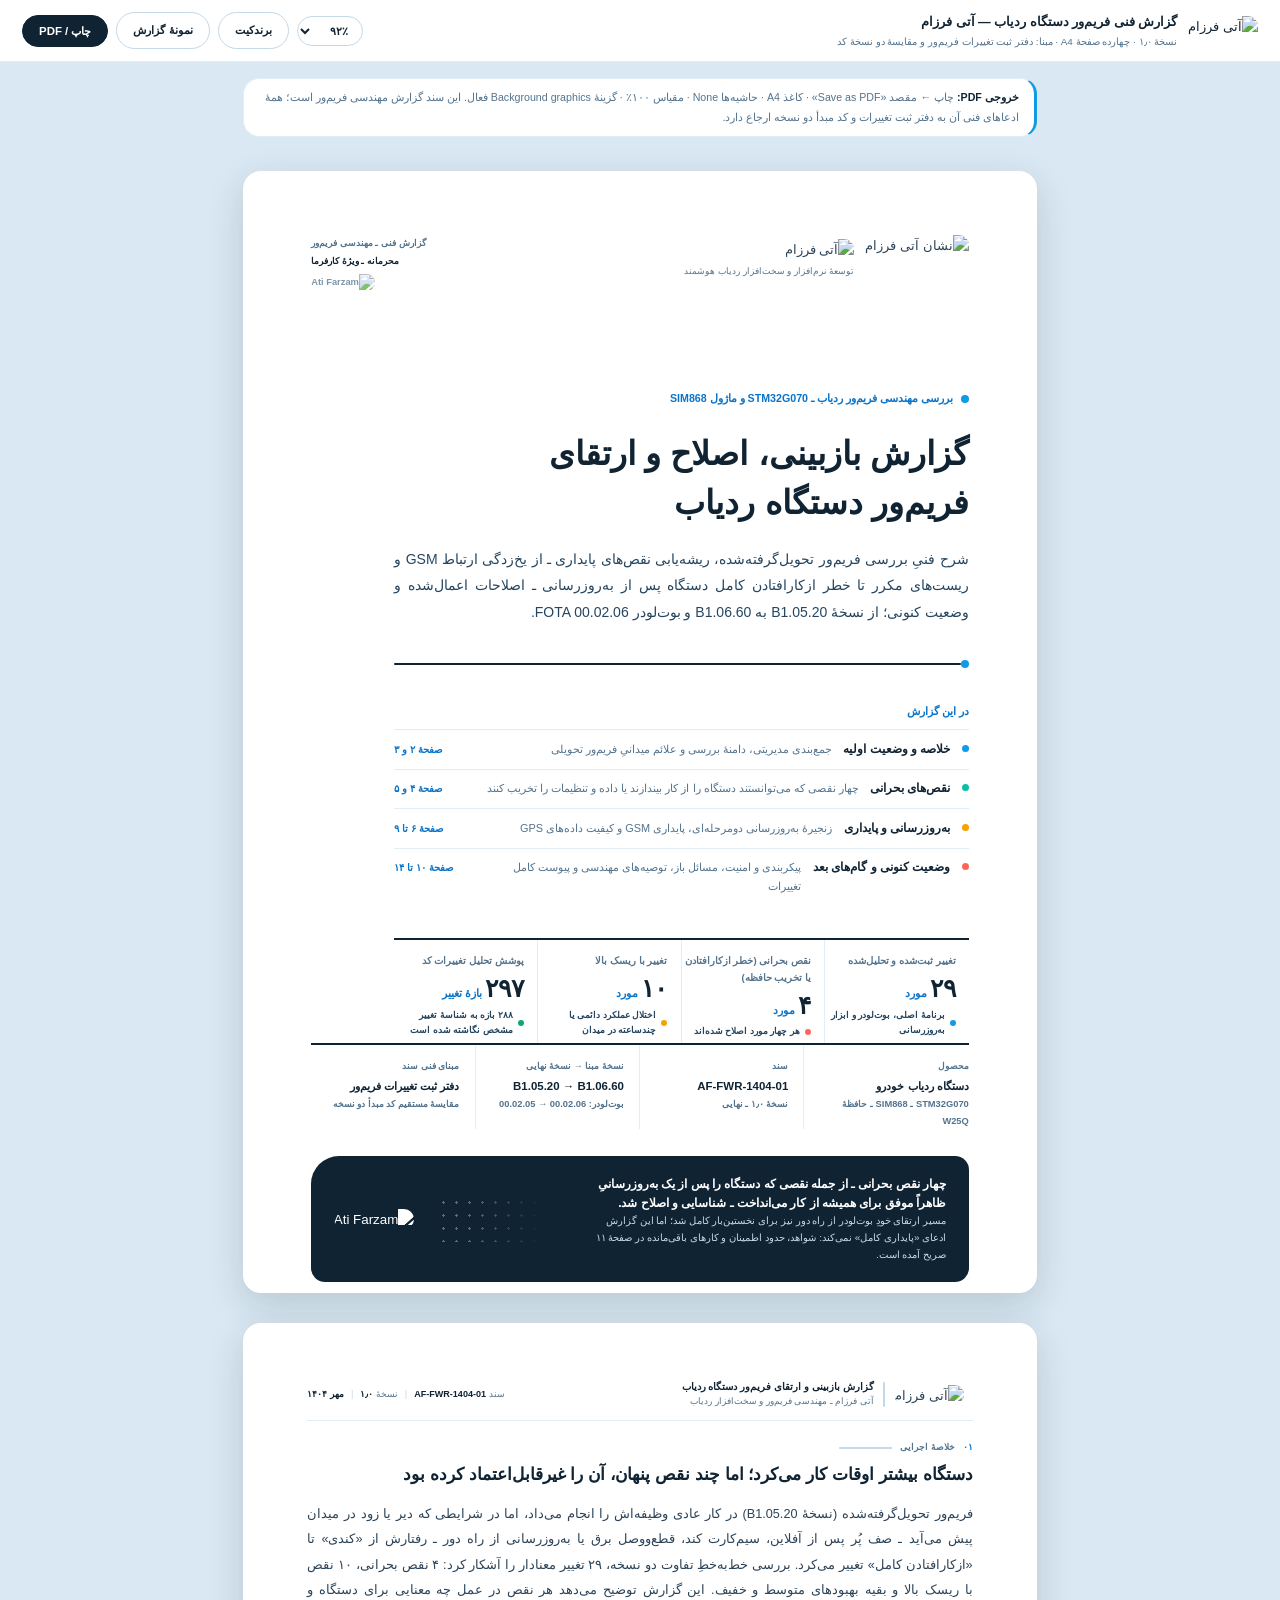
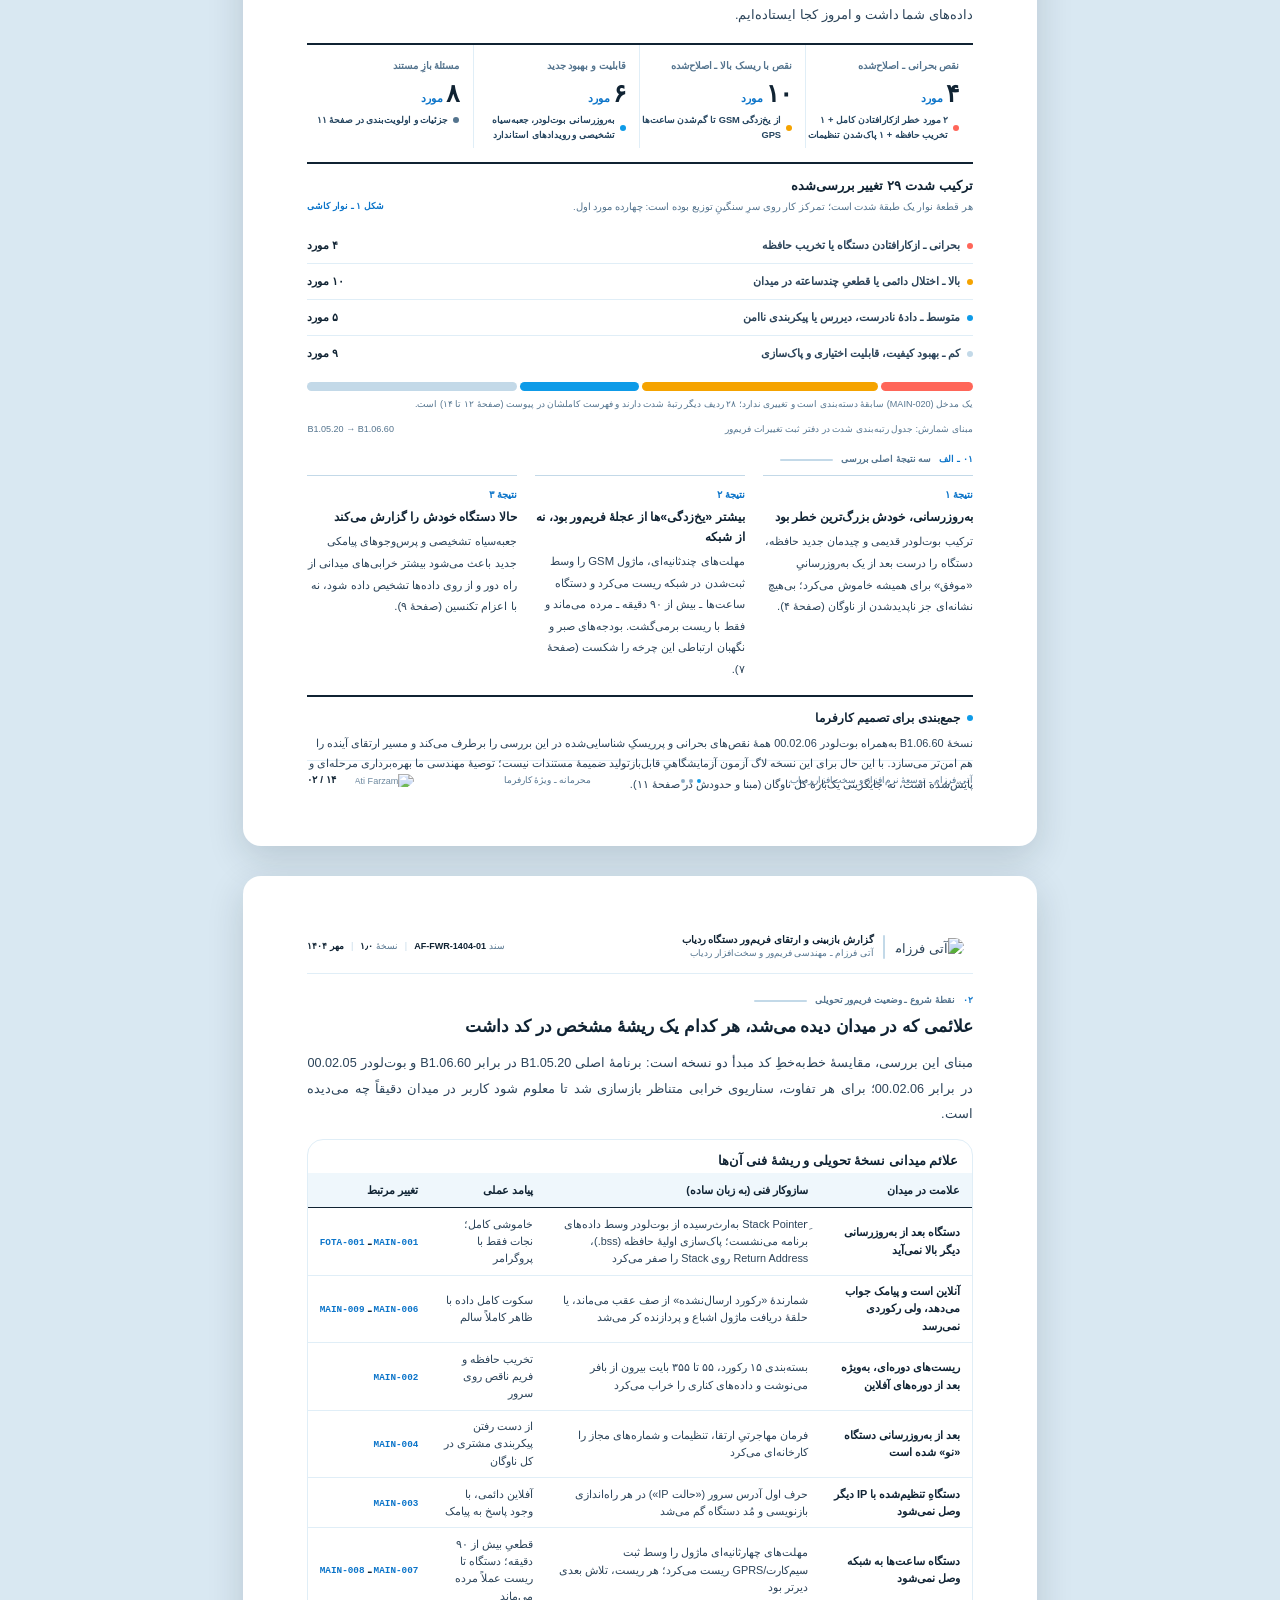
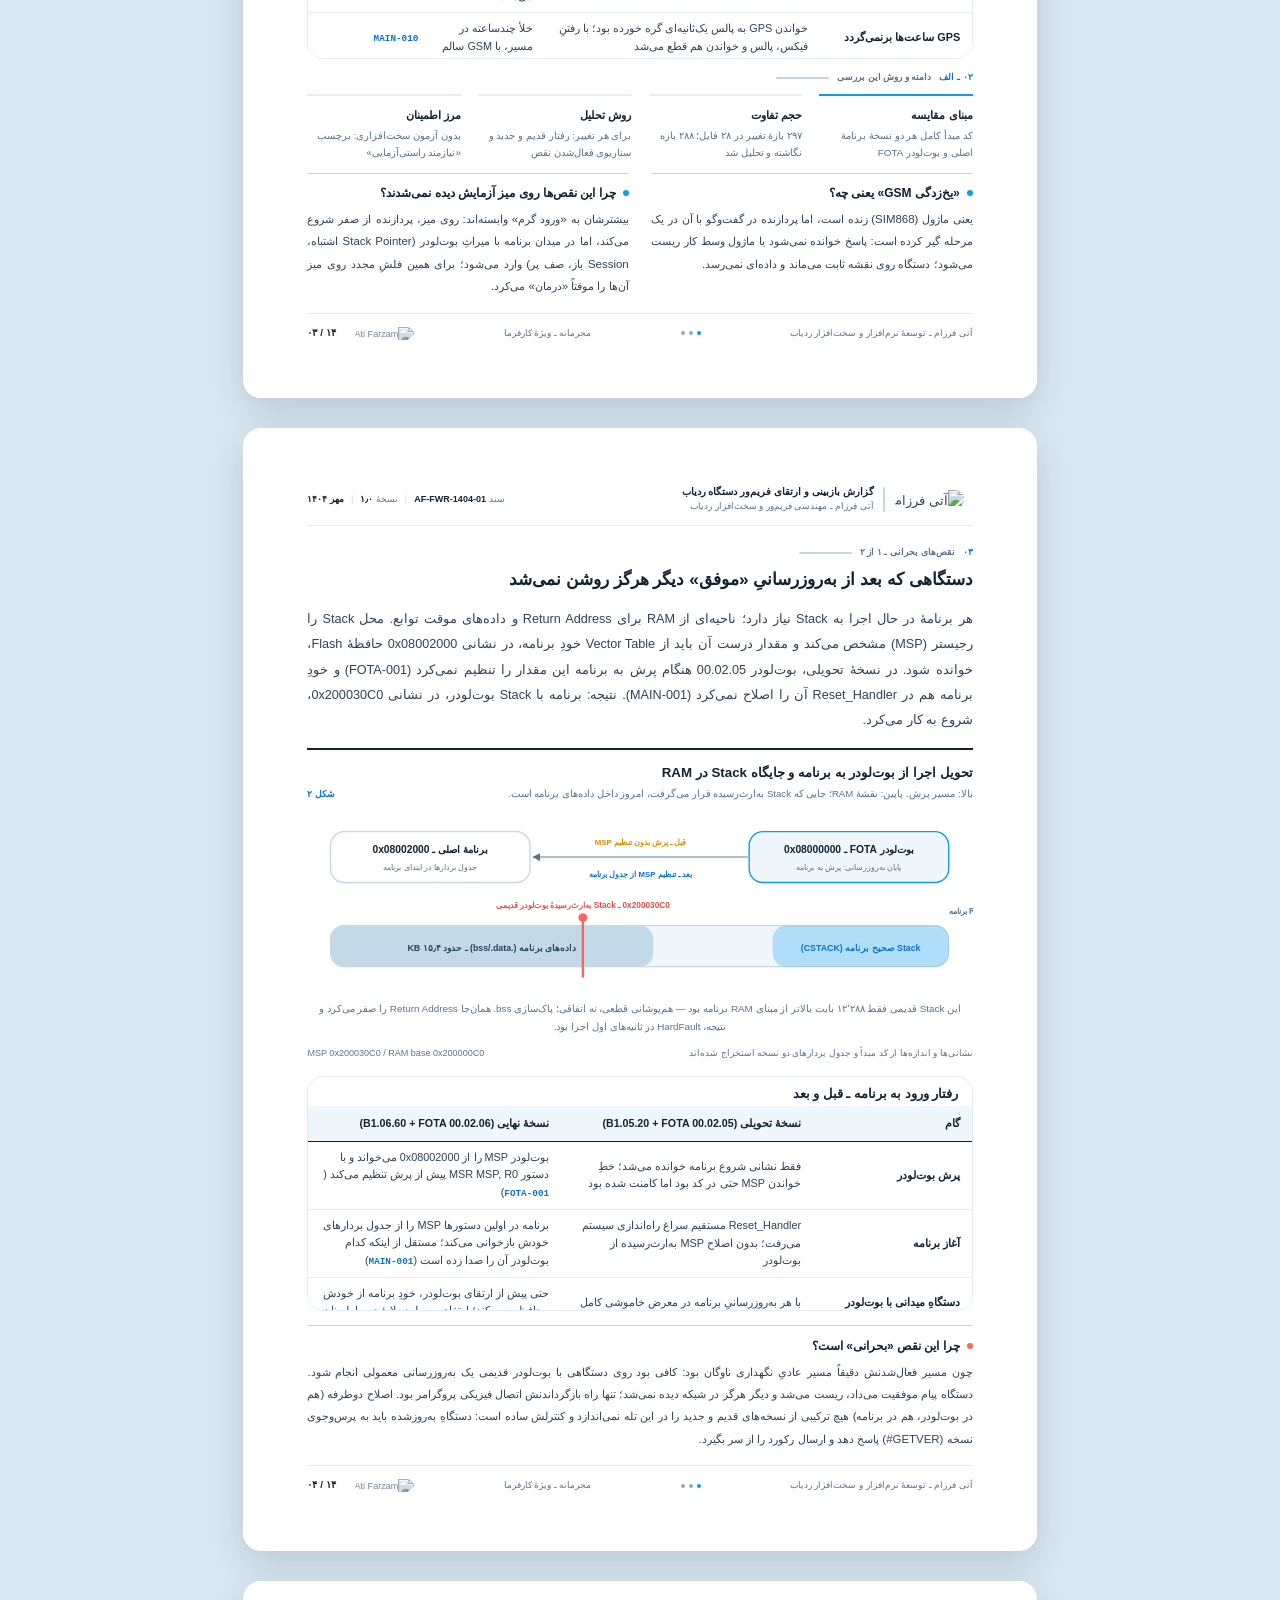
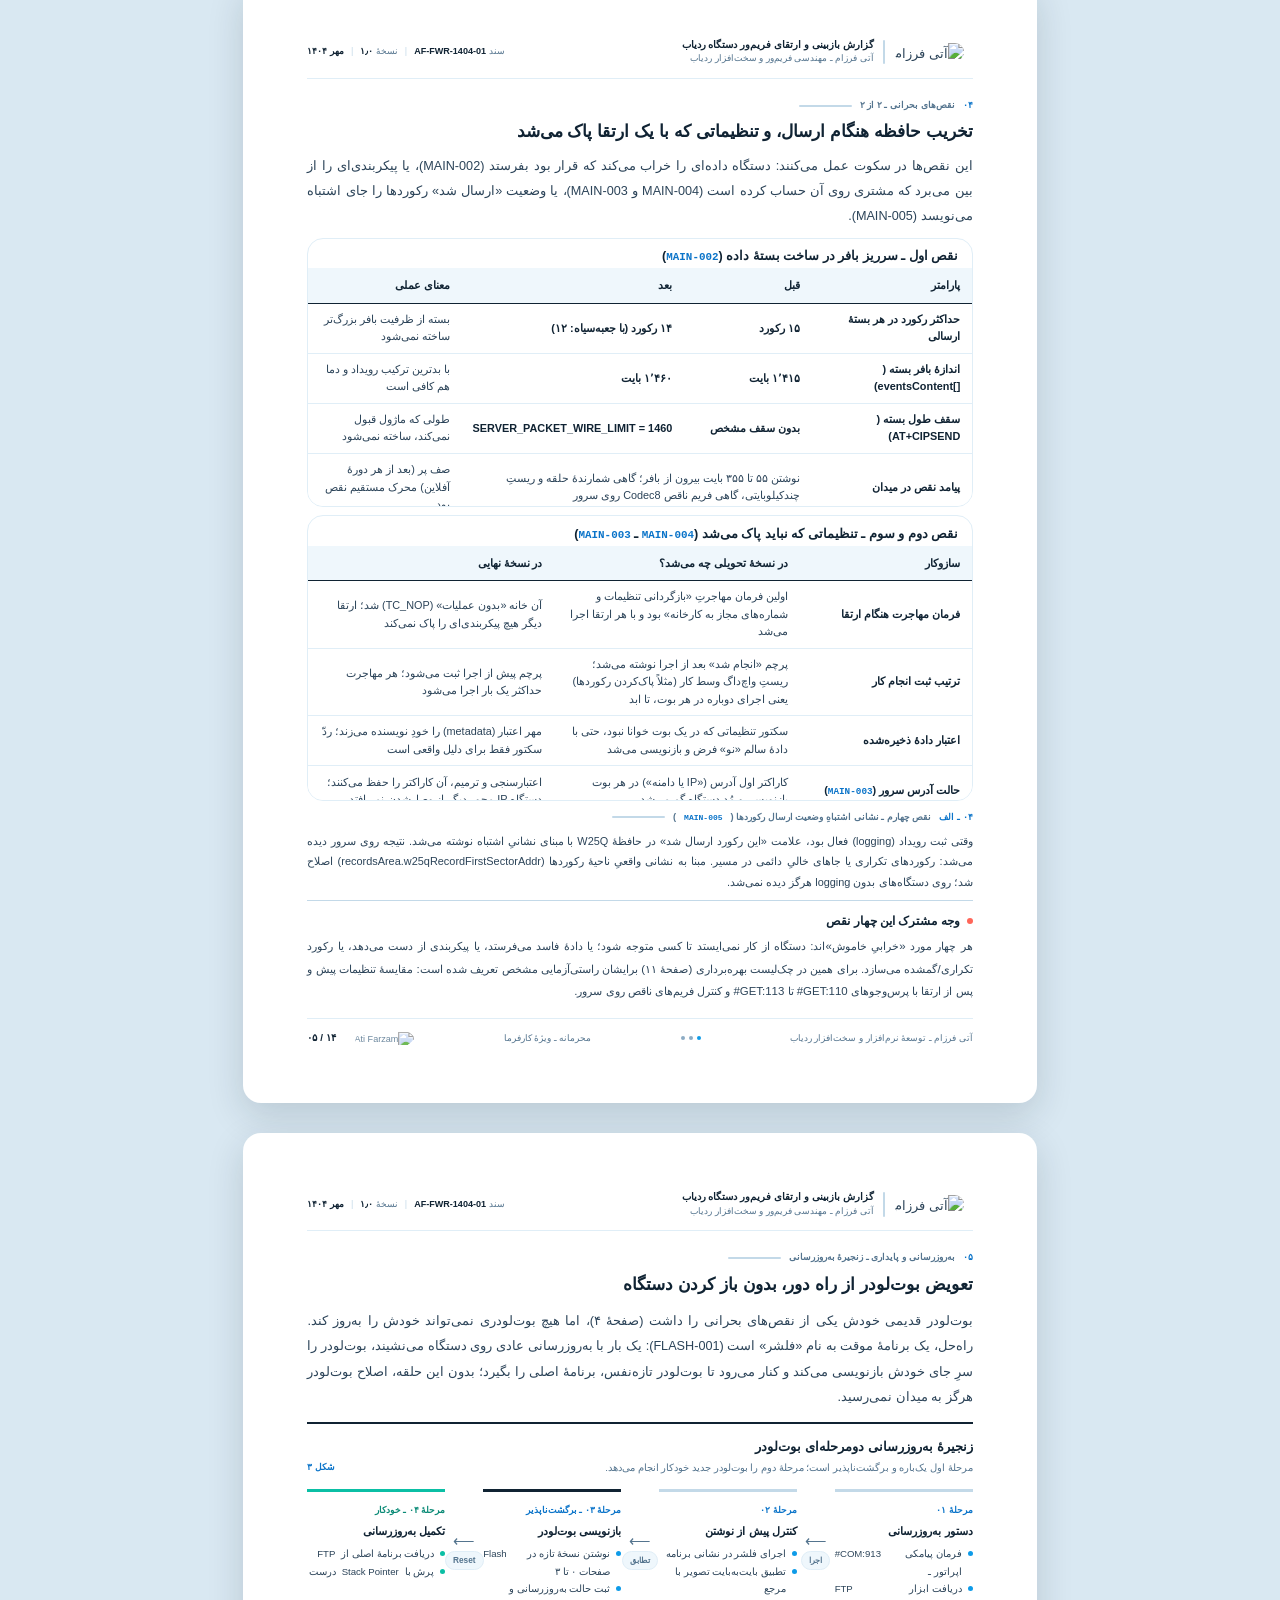
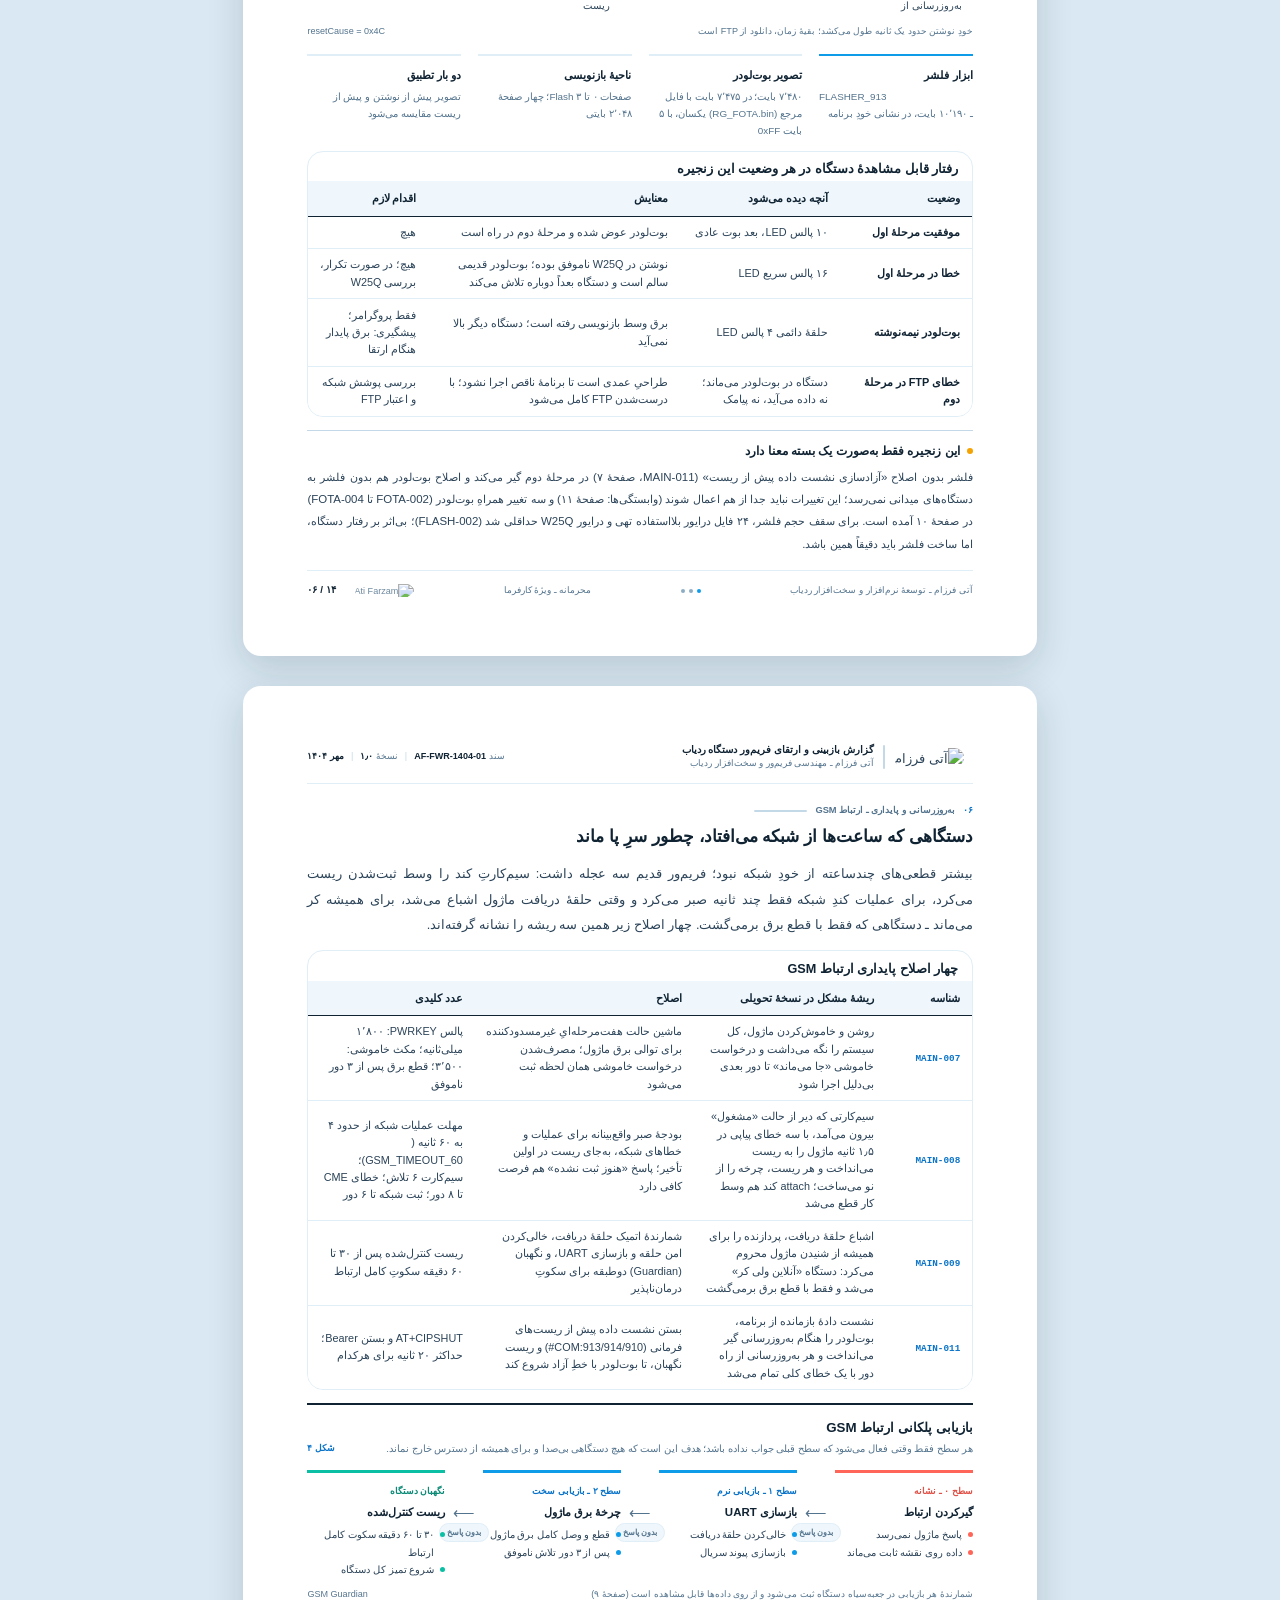
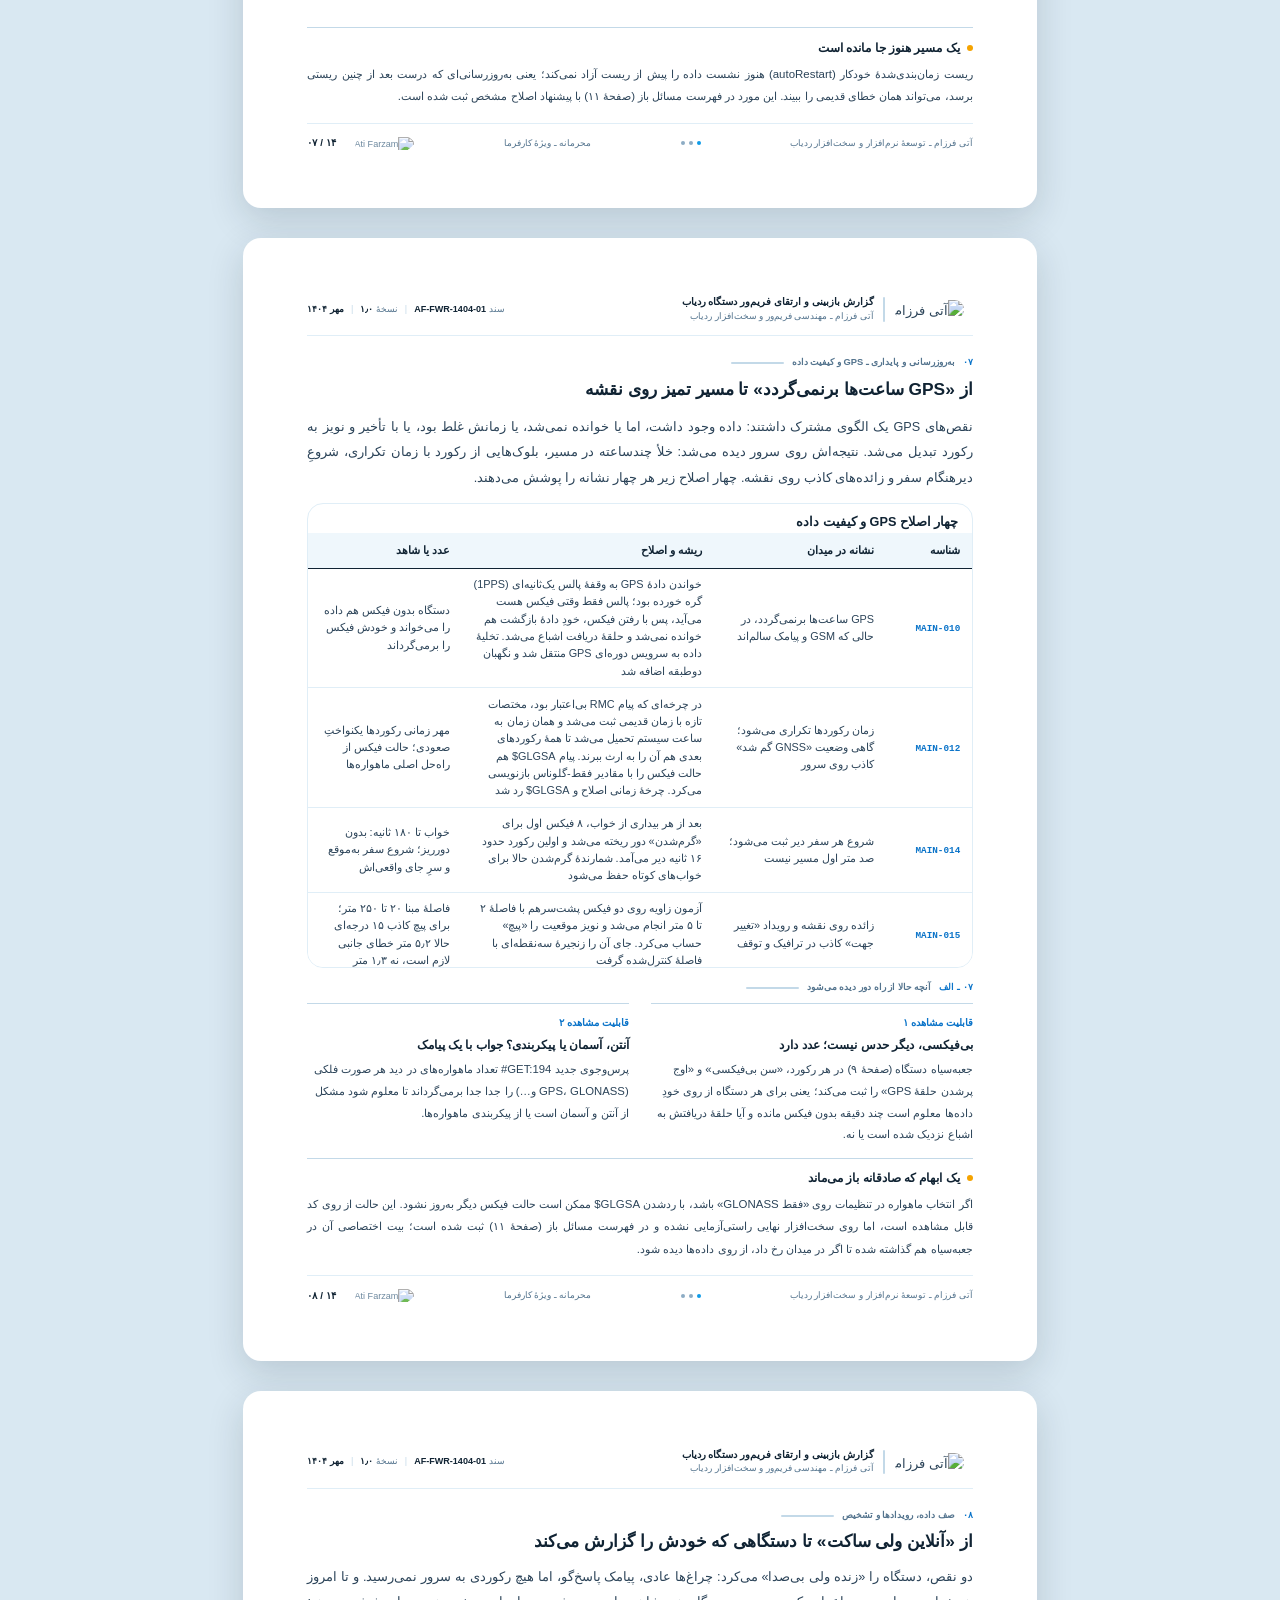
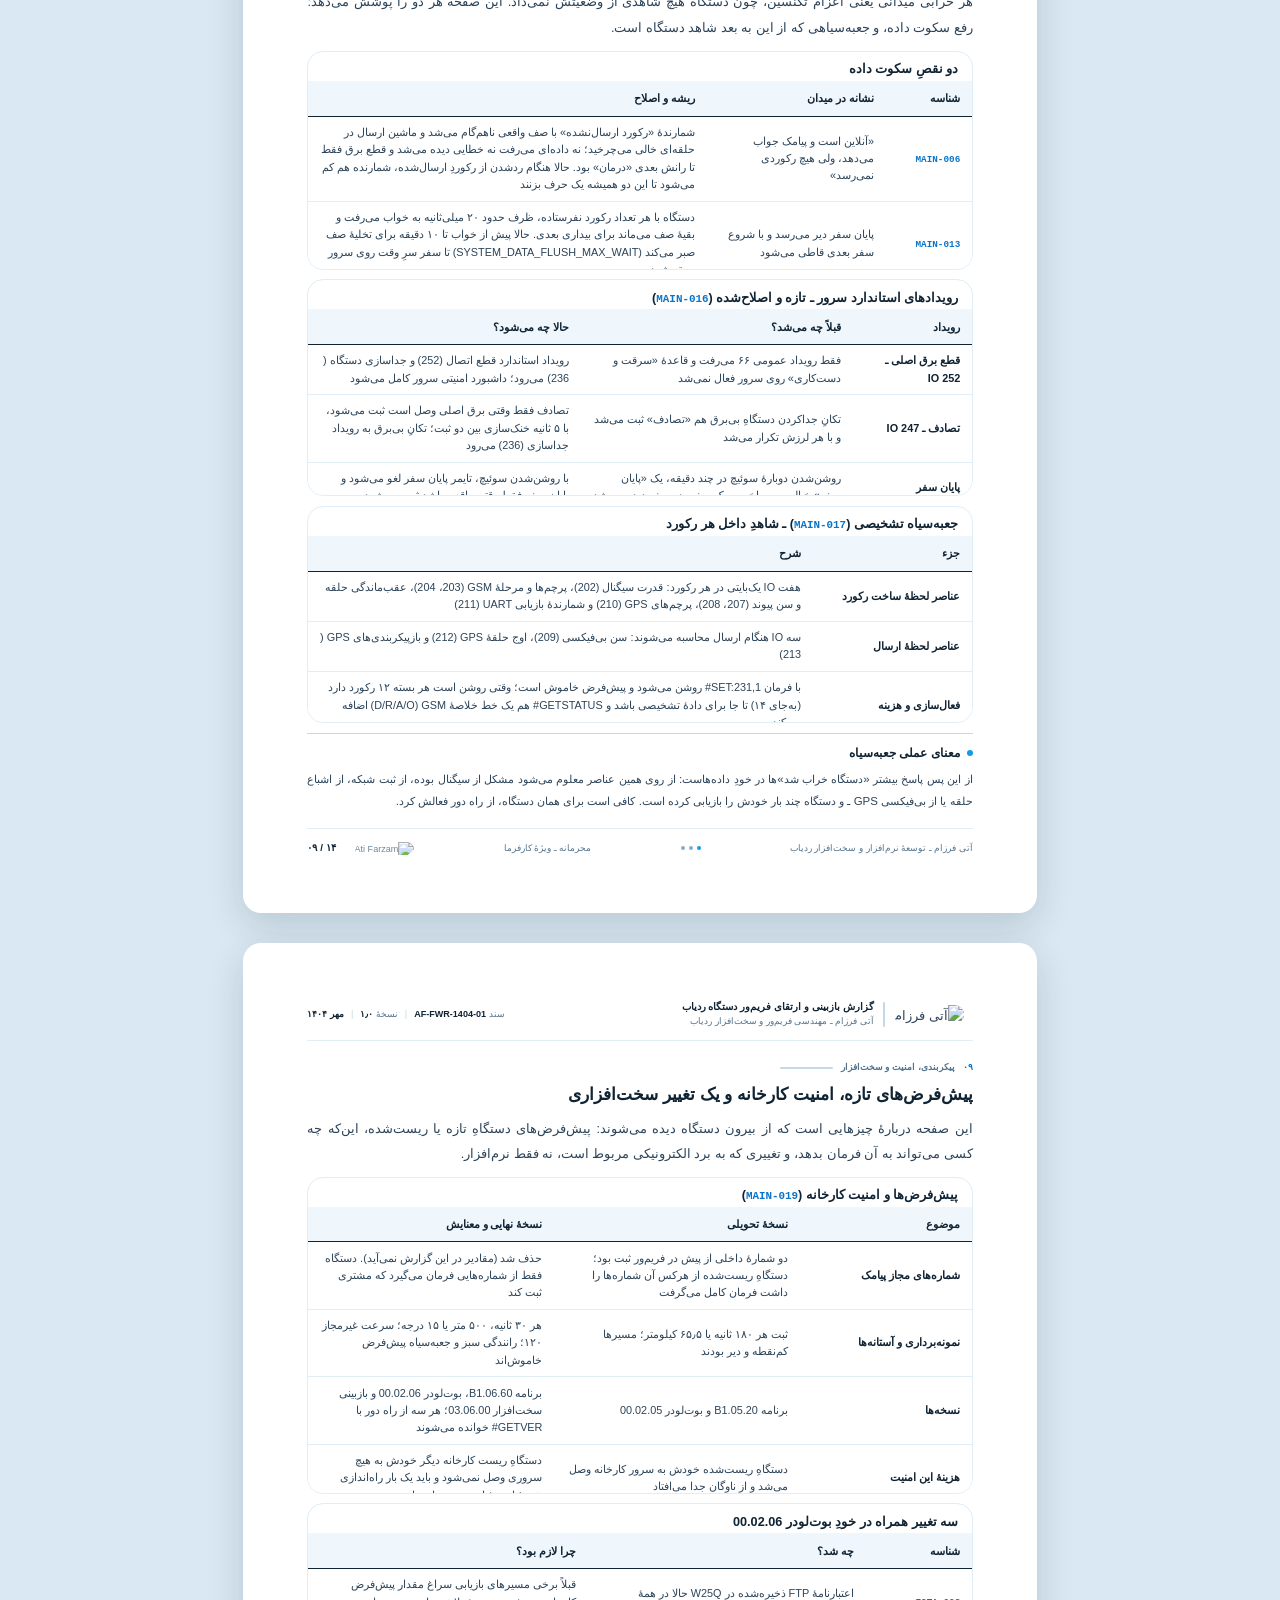
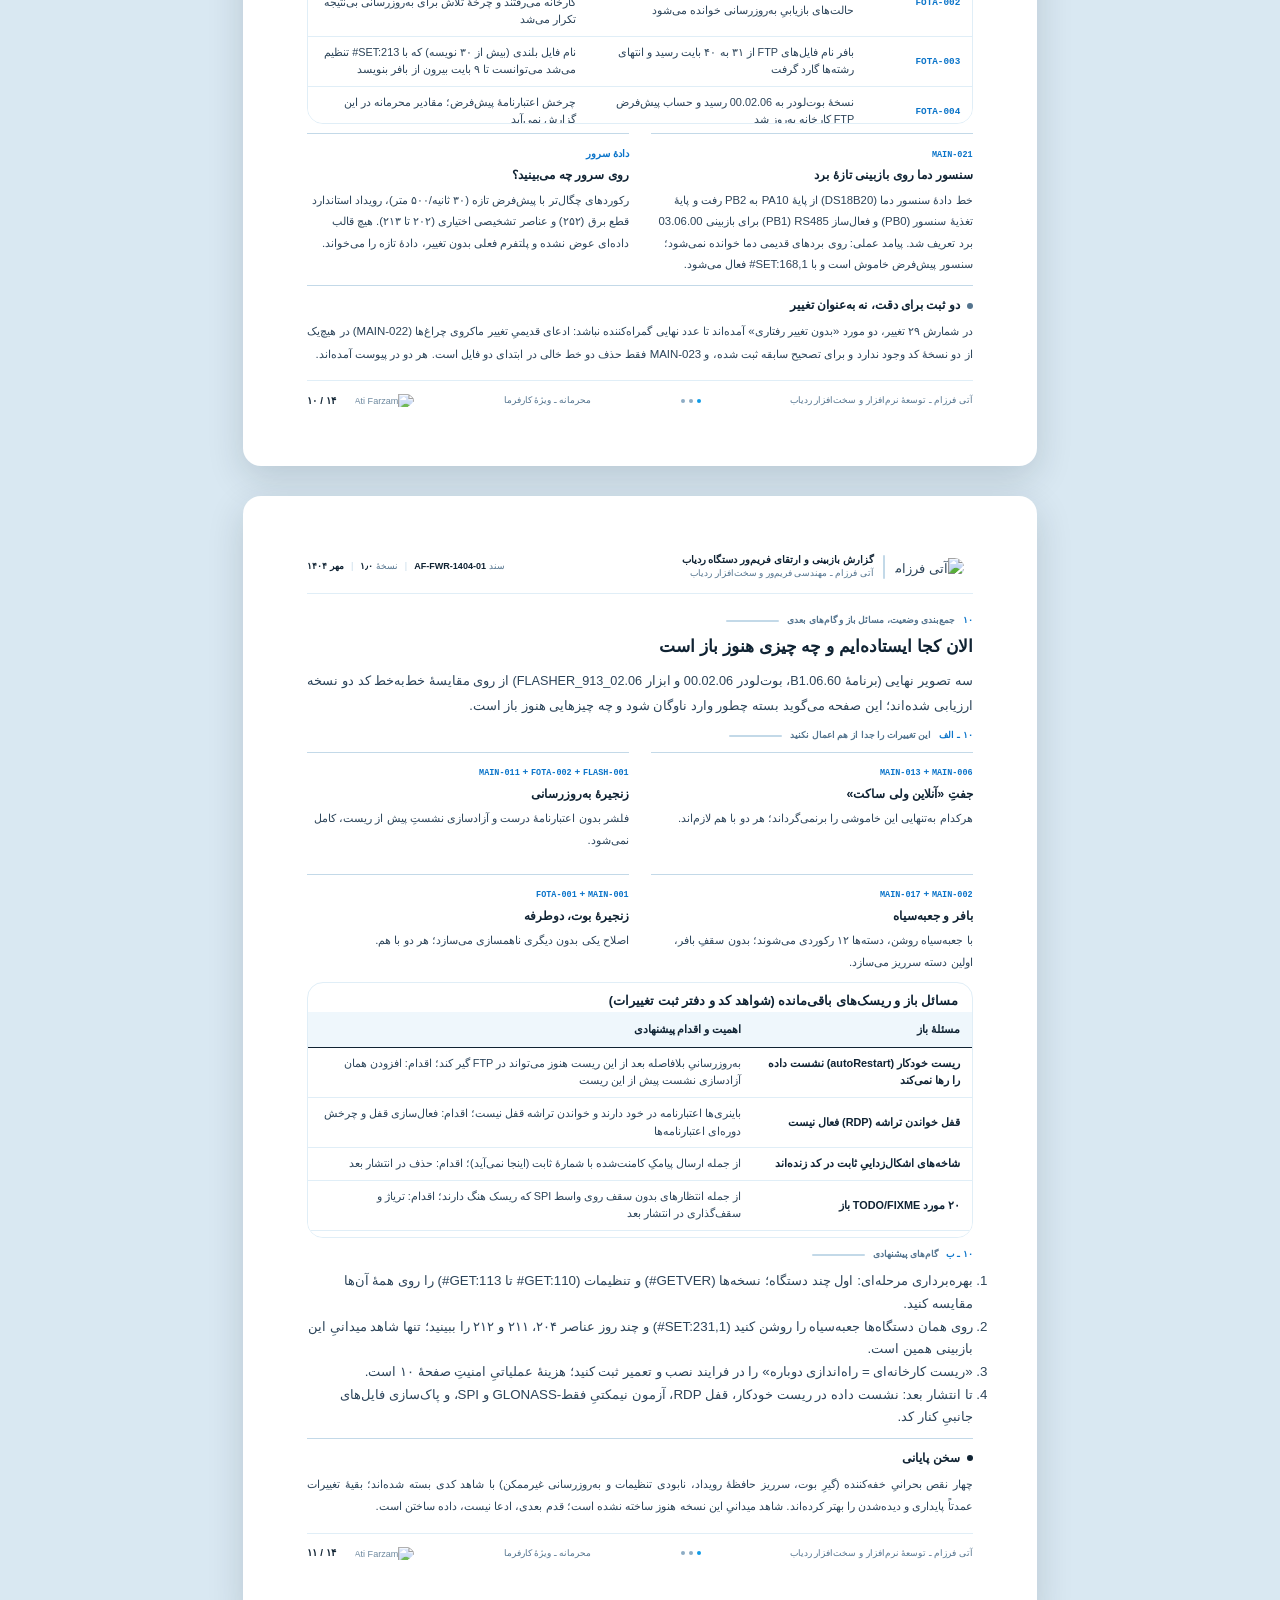
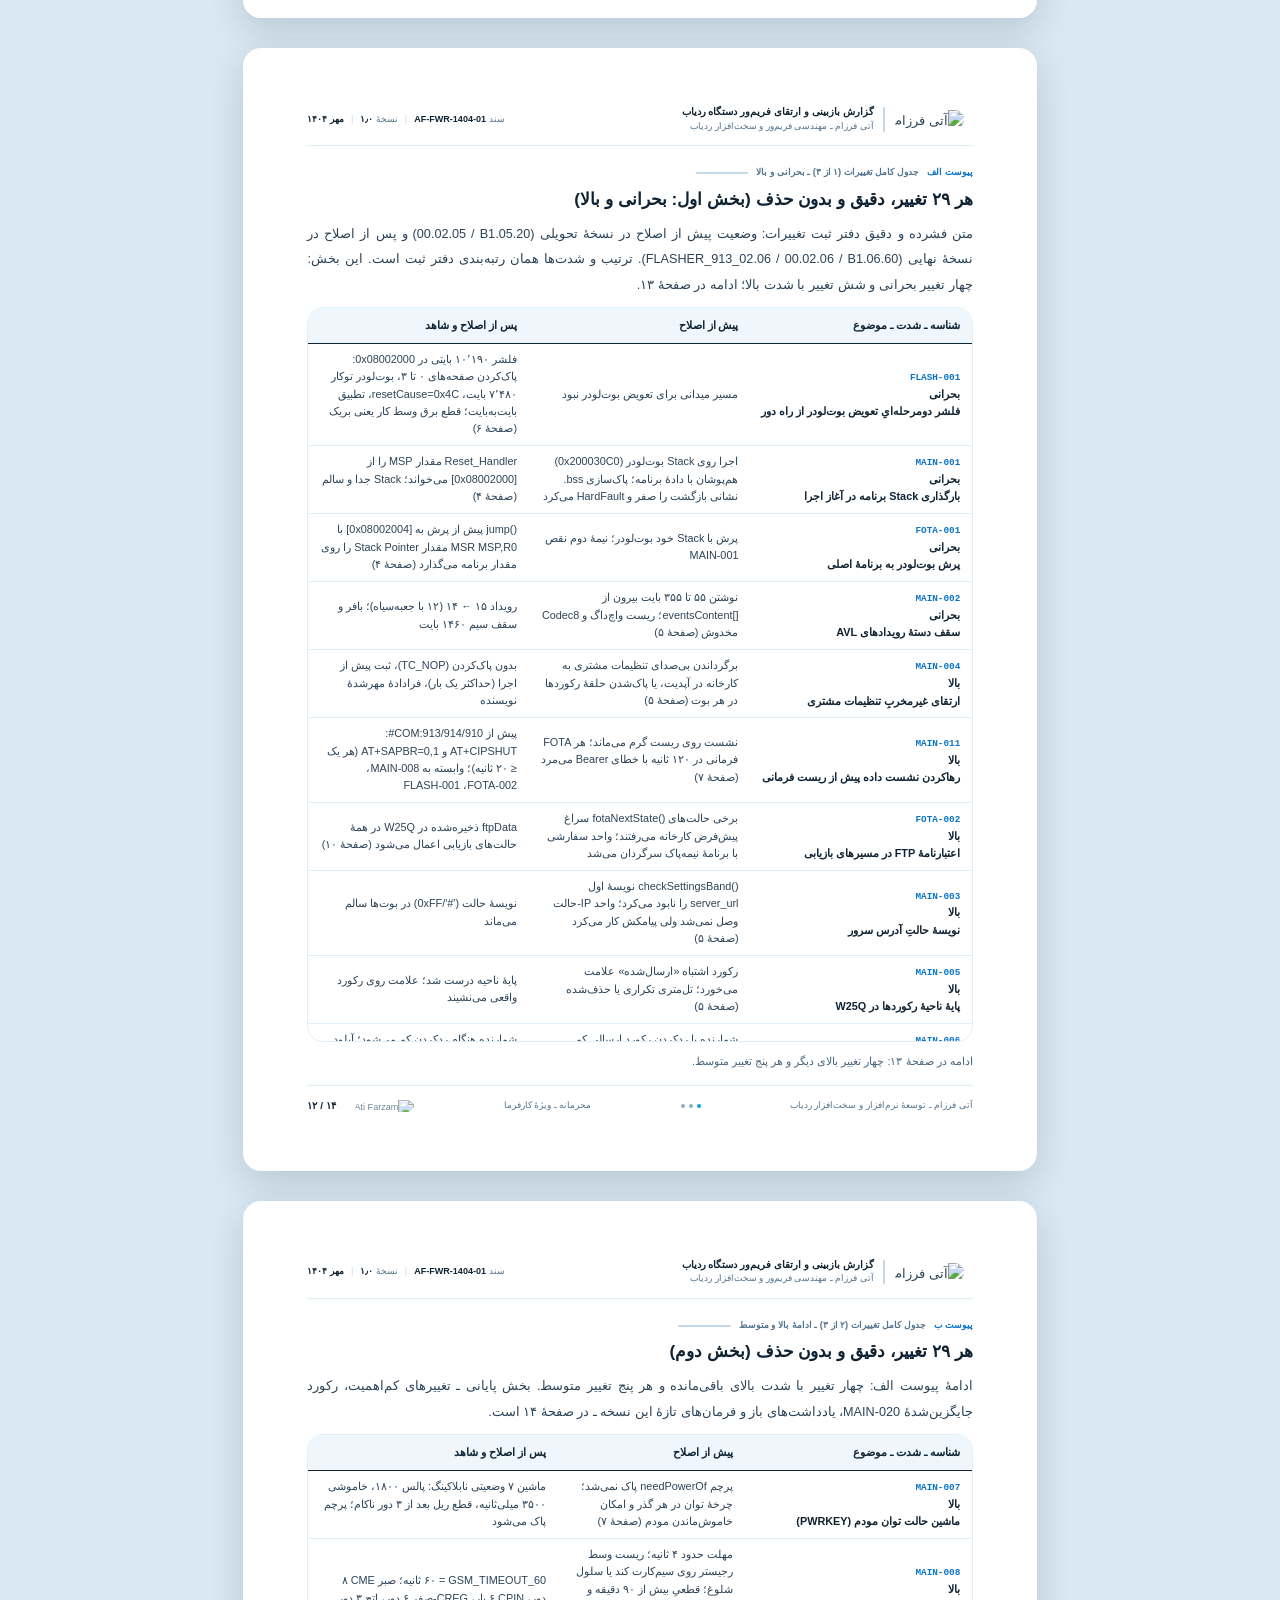
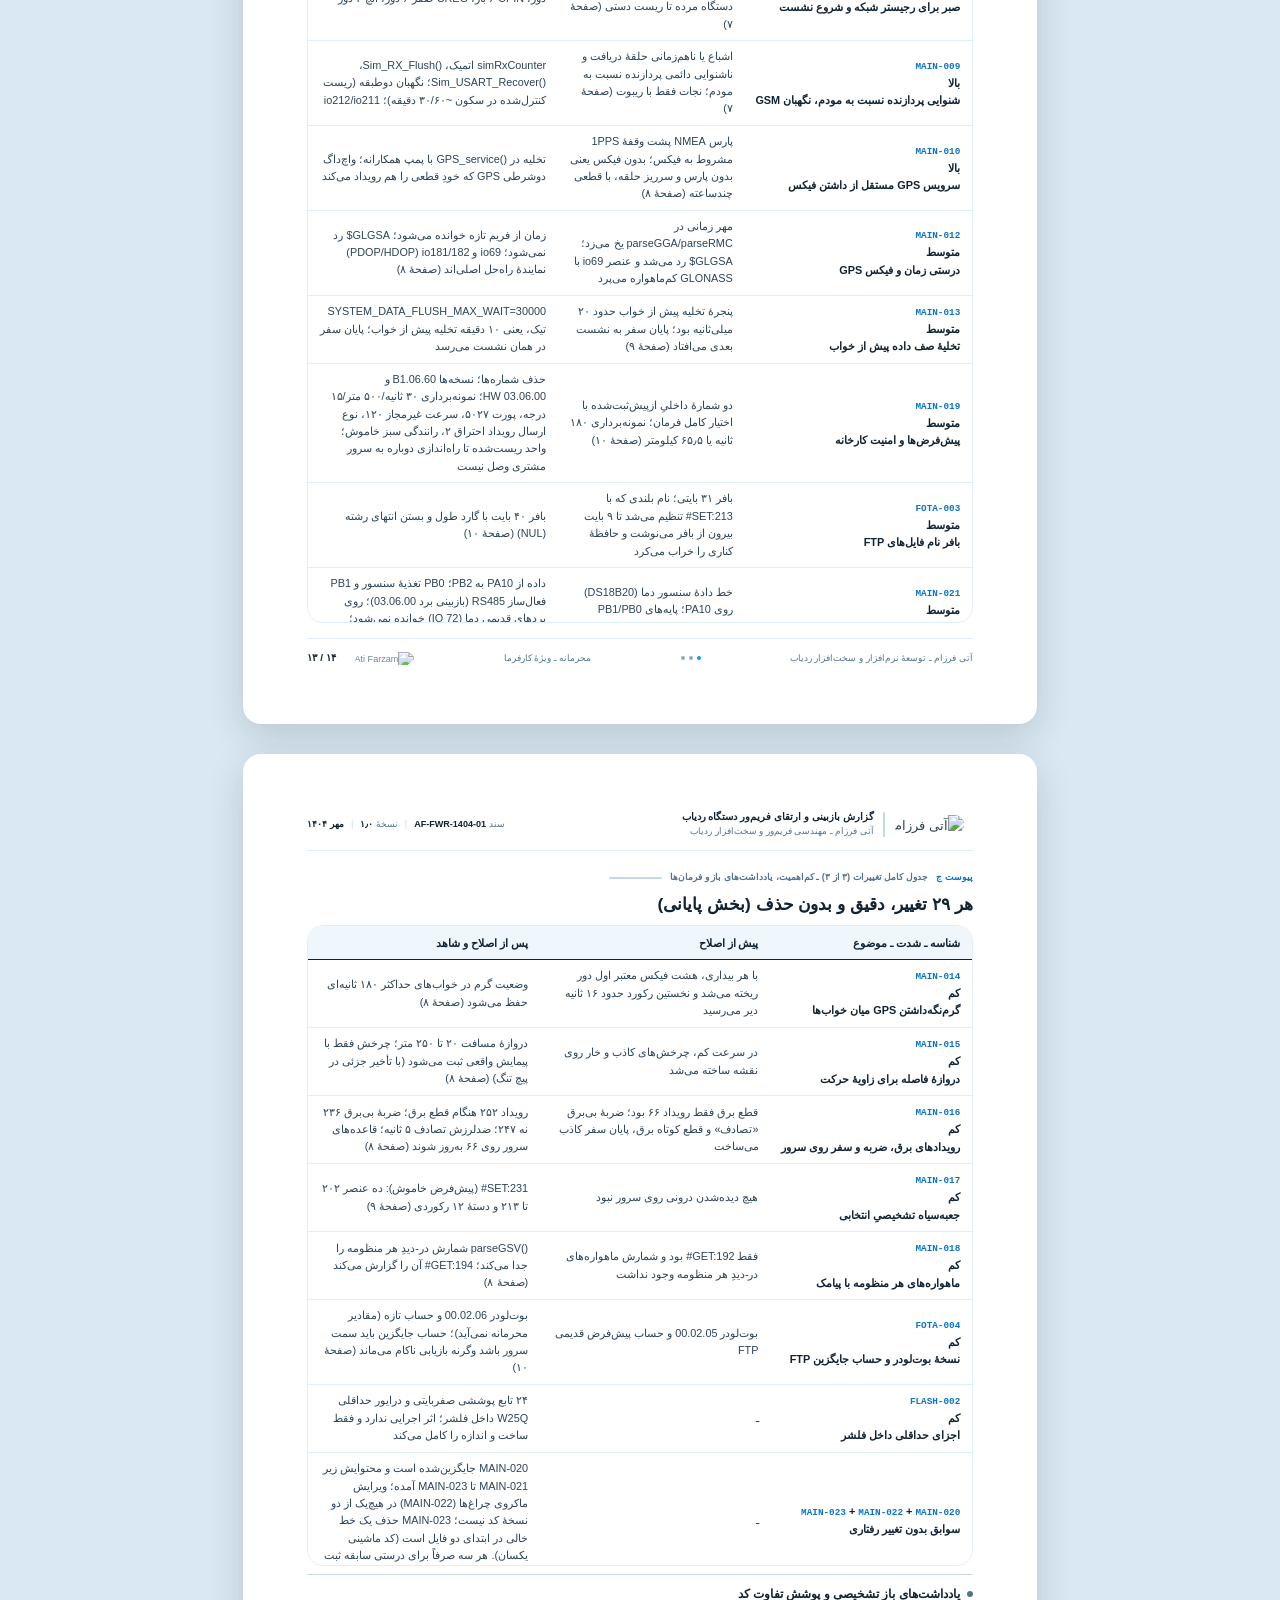
==== commit f71d49b6: "پاک‌سازی بلوک‌دیاگرام‌ها و خلوت‌سازی صفحات ـ زبان دیاگرام تمیز و ارتوگونال - بلوک‌دیاگرام سخت‌افزار " ====
--- a/firmware-report.html
+++ b/firmware-report.html
@@ -281,34 +281,30 @@
         <div><div class="af-figure-title">تحویل اجرا از بوت‌لودر به برنامه و جایگاه Stack در RAM</div><div class="af-figure-sub">بالا: مسیر پرش. پایین: نقشهٔ RAM؛ جایی که Stack به‌ارث‌رسیده قرار می‌گرفت، امروز داخل داده‌های برنامه است.</div></div>
         <span class="af-figure-fig">شکل ۲</span>
       </div>
-      <svg class="af-chart-svg" viewBox="0 0 680 238" role="img" aria-label="تحویل بوت‌لودر به برنامه و نقشهٔ حافظه" style="font-family:'Peyda',Tahoma,sans-serif">
-        <g font-size="10.5" font-weight="700" fill="#102333">
-          <rect x="452" y="18" width="204" height="52" rx="14" fill="#EFF7FC" stroke="#0E9BE8" stroke-width="1.4"/>
-          <text x="554" y="40" text-anchor="middle">بوت‌لودر FOTA ـ 0x08000000</text>
-          <text x="554" y="57" text-anchor="middle" font-size="7.5" font-weight="500" fill="#54748E">پایان به‌روزرسانی: پرش به برنامه (jump)</text>
-          <rect x="24" y="18" width="230" height="52" rx="14" fill="#fff" stroke="#C3D9E8"/>
-          <text x="139" y="40" text-anchor="middle">برنامهٔ اصلی ـ 0x08002000</text>
-          <text x="139" y="57" text-anchor="middle" font-size="7.5" font-weight="500" fill="#54748E">جدول بردارها در ابتدای برنامه</text>
-        </g>
-        <path d="M452,44 L262,44" stroke="#8DACC4" stroke-width="1.4" fill="none" marker-end="url(#arwFw)"/>
-        <text x="357" y="34" text-anchor="middle" font-size="7.5" font-weight="700" fill="#D98E00">قبل: پرش بدون تنظیم MSP</text>
-        <text x="357" y="62" text-anchor="middle" font-size="7.5" font-weight="700" fill="#0B74C9">بعد: MSR MSP از 0x08002000، در هر دو طرف</text>
+      <svg class="af-chart-svg" viewBox="0 0 680 180" role="img" aria-label="تحویل بوت‌لودر به برنامه و نقشهٔ حافظه" style="font-family:'Peyda',Tahoma,sans-serif">
         <defs><marker id="arwFw" viewBox="0 0 10 10" refX="8" refY="5" markerWidth="5.5" markerHeight="5.5" orient="auto-start-reverse"><path d="M0,0 L10,5 L0,10 z" fill="#54748E"/></marker></defs>
-        <g>
-          <rect x="24" y="104" width="632" height="34" rx="12" fill="#EFF7FC" stroke="#C3D9E8"/>
-          <rect x="24" y="104" width="330" height="34" rx="12" fill="#C3D9E8"/>
-          <rect x="476" y="104" width="180" height="34" rx="12" fill="#0E9BE8" opacity="0.28"/>
-          <text x="180" y="125" text-anchor="middle" font-size="8.5" font-weight="700" fill="#25455F">داده‌های برنامه (.bss/.data) ـ حدود ۱۵٫۴ KB</text>
-          <text x="566" y="125" text-anchor="middle" font-size="8.5" font-weight="700" fill="#0B74C9">Stack صحیح برنامه (CSTACK)</text>
-          <line x1="330" y1="96" x2="330" y2="146" stroke="#FF6659" stroke-width="2.4"/>
-          <circle cx="330" cy="96" r="4" fill="#FF6659"/>
-          <text x="330" y="88" text-anchor="middle" font-size="8" font-weight="800" fill="#E05248">0x200030C0 ـ Stack به‌ارث‌رسیده از بوت‌لودر قدیمی</text>
-          <text x="340" y="160" text-anchor="middle" font-size="7.5" fill="#54748E">مبنای RAM برنامه 0x200000C0 است؛ فقط ۱۲٬۲۸۸ بایت پایین‌تر از Stack قدیمی ـ هم‌پوشانی قطعی بود، نه اتفاقی</text>
-          <text x="340" y="184" text-anchor="middle" font-size="8.5" font-weight="700" fill="#102333">پیامد هم‌پوشانی</text>
-          <text x="340" y="202" text-anchor="middle" font-size="8" fill="#2C4459">۱) پاک‌سازی (‎.bss‎) Return Address روی Stack را صفر می‌کرد ← HardFault در ثانیه‌های اول</text>
-          <text x="340" y="219" text-anchor="middle" font-size="8" fill="#2C4459">۲) در غیر این صورت دستگاه با دادهٔ خرابِ پنهان کار می‌کرد؛ خرابی‌ای که هر بار چهره‌اش عوض می‌شد</text>
-        </g>
+        <!-- مسیر پرش -->
+        <rect class="af-bd-node sig" x="452" y="16" width="204" height="52" rx="14"/>
+        <text class="af-bd-title" x="554" y="38" text-anchor="middle">بوت‌لودر FOTA ـ 0x08000000</text>
+        <text class="af-bd-sub" x="554" y="55" text-anchor="middle">پایان به‌روزرسانی: پرش به برنامه</text>
+        <rect class="af-bd-node" x="24" y="16" width="204" height="52" rx="14"/>
+        <text class="af-bd-title" x="126" y="38" text-anchor="middle">برنامهٔ اصلی ـ 0x08002000</text>
+        <text class="af-bd-sub" x="126" y="55" text-anchor="middle">جدول بردارها در ابتدای برنامه</text>
+        <path class="af-bd-link" d="M450,42 H232" marker-end="url(#arwFw)"/>
+        <text class="af-bd-flag" x="341" y="30" text-anchor="middle" style="fill:#D98E00">قبل ـ پرش بدون تنظیم MSP</text>
+        <text class="af-bd-flag" x="341" y="62" text-anchor="middle" style="fill:#0B74C9">بعد ـ تنظیم MSP از جدول برنامه</text>
+        <!-- نقشهٔ RAM -->
+        <text class="af-bd-cap" x="656" y="100" text-anchor="end">نقشهٔ RAM برنامه</text>
+        <rect x="24" y="112" width="632" height="42" rx="14" fill="#EFF7FC" stroke="#C3D9E8" stroke-width="1.2"/>
+        <rect x="24" y="112" width="330" height="42" rx="14" fill="#C3D9E8"/>
+        <rect x="476" y="112" width="180" height="42" rx="14" fill="#0E9BE8" opacity="0.28"/>
+        <text x="189" y="138" text-anchor="middle" font-size="9" font-weight="700" fill="#25455F">داده‌های برنامه (.bss/.data) ـ حدود ۱۵٫۴ KB</text>
+        <text x="566" y="138" text-anchor="middle" font-size="9" font-weight="700" fill="#0B74C9">Stack صحیح برنامه (CSTACK)</text>
+        <line x1="282" y1="104" x2="282" y2="164" stroke="#FF6659" stroke-width="2.4" stroke-linecap="round"/>
+        <circle cx="282" cy="104" r="4.5" fill="#FF6659"/>
+        <text x="282" y="94" text-anchor="middle" font-size="8.5" font-weight="800" fill="#E05248">0x200030C0 ـ Stack به‌ارث‌رسیدهٔ بوت‌لودر قدیمی</text>
       </svg>
+      <div class="af-bd-note">این Stack قدیمی فقط ۱۲٬۲۸۸ بایت بالاتر از مبنای RAM برنامه بود — هم‌پوشانی قطعی، نه اتفاقی؛ پاک‌سازی <span class="af-ltr">.bss</span> همان‌جا <span class="af-ltr">Return Address</span> را صفر می‌کرد و نتیجه، <span class="af-ltr">HardFault</span> در ثانیه‌های اول اجرا بود.</div>
       <figcaption class="af-figure-foot"><span>نشانی‌ها و اندازه‌ها از کد مبدأ و جدول بردارهای دو نسخه استخراج شده‌اند</span><span class="af-ltr">MSP 0x200030C0 / RAM base 0x200000C0</span></figcaption>
     </figure>
 
@@ -428,35 +424,15 @@
         <div><div class="af-figure-title">زنجیرهٔ به‌روزرسانی دومرحله‌ای بوت‌لودر</div><div class="af-figure-sub">مرحلهٔ اول یک‌باره و برگشت‌ناپذیر است؛ مرحلهٔ دوم را بوت‌لودر جدید خودکار انجام می‌دهد.</div></div>
         <span class="af-figure-fig">شکل ۳</span>
       </div>
-      <svg class="af-chart-svg" viewBox="0 0 680 124" role="img" aria-label="زنجیرهٔ به‌روزرسانی دومرحله‌ای بوت‌لودر" style="font-family:'Peyda',Tahoma,sans-serif">
-        <defs><marker id="arw6" viewBox="0 0 10 10" refX="8" refY="5" markerWidth="5.5" markerHeight="5.5" orient="auto-start-reverse"><path d="M0,0 L10,5 L0,10 z" fill="#54748E"/></marker></defs>
-        <rect x="534" y="14" width="146" height="60" rx="13" fill="#fff" stroke="#C3D9E8" stroke-width="1.4"/>
-        <text x="607" y="40" text-anchor="middle" font-size="9.5" font-weight="800" fill="#102333">دستور به‌روزرسانی</text>
-        <text x="607" y="59" text-anchor="middle" font-size="7.5" font-weight="700" fill="#0B74C9">#COM:913</text>
-        <rect x="356" y="14" width="146" height="60" rx="13" fill="#EFF7FC" stroke="#0E9BE8" stroke-width="1.4"/>
-        <text x="429" y="40" text-anchor="middle" font-size="9.5" font-weight="800" fill="#102333">کنترل پیش از نوشتن</text>
-        <text x="429" y="59" text-anchor="middle" font-size="7.5" fill="#54748E">تطبیق بایت‌به‌بایت تصویر</text>
-        <rect x="178" y="14" width="146" height="60" rx="13" fill="#EFF7FC" stroke="#102333" stroke-width="1.4"/>
-        <text x="251" y="40" text-anchor="middle" font-size="9.5" font-weight="800" fill="#102333">بازنویسی بوت‌لودر</text>
-        <text x="251" y="59" text-anchor="middle" font-size="7.5" fill="#54748E">صفحات ۰ تا ۳ Flash</text>
-        <rect x="0" y="14" width="146" height="60" rx="13" fill="#0E9BE8" fill-opacity="0.14" stroke="#0B74C9" stroke-width="1.4"/>
-        <text x="73" y="40" text-anchor="middle" font-size="9.5" font-weight="800" fill="#0B74C9">مرحلهٔ دوم خودکار</text>
-        <text x="73" y="59" text-anchor="middle" font-size="7.5" fill="#54748E">تکمیل به‌روزرسانی</text>
-        <line x1="532" y1="44" x2="509" y2="44" stroke="#8DACC4" stroke-width="1.6" marker-end="url(#arw6)"/>
-        <line x1="354" y1="44" x2="331" y2="44" stroke="#8DACC4" stroke-width="1.6" marker-end="url(#arw6)"/>
-        <line x1="176" y1="44" x2="153" y2="44" stroke="#8DACC4" stroke-width="1.6" marker-end="url(#arw6)"/>
-        <text x="520" y="33" text-anchor="middle" font-size="7.5" font-weight="700" fill="#54748E">اجرا</text>
-        <text x="342" y="33" text-anchor="middle" font-size="7.5" font-weight="700" fill="#54748E">تطابق</text>
-        <text x="164" y="33" text-anchor="middle" font-size="7.5" font-weight="700" fill="#54748E">Reset</text>
-        <text x="607" y="94" text-anchor="middle" font-size="7.5" fill="#2C4459">فرمان پیامکی اپراتور</text>
-        <text x="607" y="110" text-anchor="middle" font-size="7.5" fill="#2C4459">دریافت ابزار از FTP</text>
-        <text x="429" y="94" text-anchor="middle" font-size="7.5" fill="#2C4459">اجرا در نشانی برنامه</text>
-        <text x="429" y="110" text-anchor="middle" font-size="7.5" fill="#2C4459">مقایسهٔ تصویر با مرجع</text>
-        <text x="251" y="94" text-anchor="middle" font-size="7.5" fill="#2C4459">نوشتن نسخهٔ تازه</text>
-        <text x="251" y="110" text-anchor="middle" font-size="7.5" fill="#2C4459">ثبت حالت به‌روزرسانی و ریست</text>
-        <text x="73" y="94" text-anchor="middle" font-size="7.5" fill="#2C4459">دریافت برنامهٔ اصلی از FTP</text>
-        <text x="73" y="110" text-anchor="middle" font-size="7.5" fill="#2C4459">پرش با Stack Pointer درست</text>
-      </svg>
+      <div class="af-flow">
+        <div class="af-flow-step dim"><div class="af-flow-num">مرحلهٔ ۰۱</div><div class="af-flow-title">دستور به‌روزرسانی</div><ul class="af-flow-list"><li>فرمان پیامکی اپراتور ـ <span class="af-ltr">#COM:913</span></li><li>دریافت ابزار به‌روزرسانی از <span class="af-ltr">FTP</span></li></ul></div>
+        <div class="af-flow-arrow"><span class="a">⟵</span><span class="p">اجرا</span></div>
+        <div class="af-flow-step dim"><div class="af-flow-num">مرحلهٔ ۰۲</div><div class="af-flow-title">کنترل پیش از نوشتن</div><ul class="af-flow-list"><li>اجرای فلشر در نشانی برنامه</li><li>تطبیق بایت‌به‌بایت تصویر با مرجع</li></ul></div>
+        <div class="af-flow-arrow"><span class="a">⟵</span><span class="p">تطابق</span></div>
+        <div class="af-flow-step ink"><div class="af-flow-num">مرحلهٔ ۰۳ ـ برگشت‌ناپذیر</div><div class="af-flow-title">بازنویسی بوت‌لودر</div><ul class="af-flow-list"><li>نوشتن نسخهٔ تازه در صفحات ۰ تا ۳ <span class="af-ltr">Flash</span></li><li>ثبت حالت به‌روزرسانی و ریست</li></ul></div>
+        <div class="af-flow-arrow"><span class="a">⟵</span><span class="p af-ltr">Reset</span></div>
+        <div class="af-flow-step aqua"><div class="af-flow-num">مرحلهٔ ۰۴ ـ خودکار</div><div class="af-flow-title">تکمیل به‌روزرسانی</div><ul class="af-flow-list"><li>دریافت برنامهٔ اصلی از <span class="af-ltr">FTP</span></li><li>پرش با <span class="af-ltr">Stack Pointer</span> درست</li></ul></div>
+      </div>
       <figcaption class="af-figure-foot"><span>خودِ نوشتن حدود یک ثانیه طول می‌کشد؛ بقیهٔ زمان، دانلود از FTP است</span><span class="af-ltr">resetCause = 0x4C</span></figcaption>
     </figure>
 
@@ -532,32 +508,15 @@
         <div><div class="af-figure-title">بازیابی پلکانی ارتباط GSM</div><div class="af-figure-sub">هر سطح فقط وقتی فعال می‌شود که سطح قبلی جواب نداده باشد؛ هدف این است که هیچ دستگاهی بی‌صدا و برای همیشه از دسترس خارج نماند.</div></div>
         <span class="af-figure-fig">شکل ۴</span>
       </div>
-      <svg class="af-chart-svg" viewBox="0 0 680 124" role="img" aria-label="بازیابی پلکانی ارتباط GSM" style="font-family:'Peyda',Tahoma,sans-serif">
-        <defs><marker id="arw7" viewBox="0 0 10 10" refX="8" refY="5" markerWidth="5.5" markerHeight="5.5" orient="auto-start-reverse"><path d="M0,0 L10,5 L0,10 z" fill="#54748E"/></marker></defs>
-        <rect x="534" y="14" width="146" height="60" rx="13" fill="#FDF3F1" stroke="#FF6659" stroke-width="1.4"/>
-        <text x="607" y="40" text-anchor="middle" font-size="9.5" font-weight="800" fill="#102333">گیرکردن ارتباط</text>
-        <text x="607" y="59" text-anchor="middle" font-size="7.5" fill="#54748E">سکوت ماژول و اشباع حلقه</text>
-        <rect x="356" y="14" width="146" height="60" rx="13" fill="#EFF7FC" stroke="#0E9BE8" stroke-width="1.4"/>
-        <text x="429" y="40" text-anchor="middle" font-size="9.5" font-weight="800" fill="#102333">بازسازی UART</text>
-        <text x="429" y="59" text-anchor="middle" font-size="7.5" fill="#54748E">سطح ۱ ـ بازیابی نرم</text>
-        <rect x="178" y="14" width="146" height="60" rx="13" fill="#EFF7FC" stroke="#0E9BE8" stroke-width="1.4"/>
-        <text x="251" y="40" text-anchor="middle" font-size="9.5" font-weight="800" fill="#102333">چرخهٔ برق ماژول</text>
-        <text x="251" y="59" text-anchor="middle" font-size="7.5" fill="#54748E">سطح ۲ ـ بازیابی سخت</text>
-        <rect x="0" y="14" width="146" height="60" rx="13" fill="#0BBFA5" fill-opacity="0.13" stroke="#0BBFA5" stroke-width="1.4"/>
-        <text x="73" y="40" text-anchor="middle" font-size="9.5" font-weight="800" fill="#0A8A76">ریست کنترل‌شده</text>
-        <text x="73" y="59" text-anchor="middle" font-size="7.5" fill="#54748E">نگهبان (Guardian)</text>
-        <line x1="532" y1="44" x2="509" y2="44" stroke="#8DACC4" stroke-width="1.6" marker-end="url(#arw7)"/>
-        <line x1="354" y1="44" x2="331" y2="44" stroke="#8DACC4" stroke-width="1.6" marker-end="url(#arw7)"/>
-        <line x1="176" y1="44" x2="153" y2="44" stroke="#8DACC4" stroke-width="1.6" marker-end="url(#arw7)"/>
-        <text x="607" y="94" text-anchor="middle" font-size="7.5" fill="#2C4459">پاسخ ماژول نمی‌رسد</text>
-        <text x="607" y="110" text-anchor="middle" font-size="7.5" fill="#2C4459">داده روی نقشه ثابت می‌ماند</text>
-        <text x="429" y="94" text-anchor="middle" font-size="7.5" fill="#2C4459">خالی‌کردن حلقهٔ دریافت</text>
-        <text x="429" y="110" text-anchor="middle" font-size="7.5" fill="#2C4459">بازسازی پیوند سریال</text>
-        <text x="251" y="94" text-anchor="middle" font-size="7.5" fill="#2C4459">قطع و وصل کامل برق</text>
-        <text x="251" y="110" text-anchor="middle" font-size="7.5" fill="#2C4459">پس از ۳ دور تلاش ناموفق</text>
-        <text x="73" y="94" text-anchor="middle" font-size="7.5" fill="#2C4459">۳۰ تا ۶۰ دقیقه سکوت</text>
-        <text x="73" y="110" text-anchor="middle" font-size="7.5" fill="#2C4459">شروع تمیز کل دستگاه</text>
-      </svg>
+      <div class="af-flow">
+        <div class="af-flow-step bad"><div class="af-flow-num">سطح ۰ ـ نشانه</div><div class="af-flow-title">گیرکردن ارتباط</div><ul class="af-flow-list"><li>پاسخ ماژول نمی‌رسد</li><li>داده روی نقشه ثابت می‌ماند</li></ul></div>
+        <div class="af-flow-arrow"><span class="a">⟵</span><span class="p">بدون پاسخ</span></div>
+        <div class="af-flow-step sig"><div class="af-flow-num">سطح ۱ ـ بازیابی نرم</div><div class="af-flow-title">بازسازی <span class="af-ltr">UART</span></div><ul class="af-flow-list"><li>خالی‌کردن حلقهٔ دریافت</li><li>بازسازی پیوند سریال</li></ul></div>
+        <div class="af-flow-arrow"><span class="a">⟵</span><span class="p">بدون پاسخ</span></div>
+        <div class="af-flow-step sig"><div class="af-flow-num">سطح ۲ ـ بازیابی سخت</div><div class="af-flow-title">چرخهٔ برق ماژول</div><ul class="af-flow-list"><li>قطع و وصل کامل برق ماژول</li><li>پس از ۳ دور تلاش ناموفق</li></ul></div>
+        <div class="af-flow-arrow"><span class="a">⟵</span><span class="p">بدون پاسخ</span></div>
+        <div class="af-flow-step aqua"><div class="af-flow-num">نگهبان دستگاه</div><div class="af-flow-title">ریست کنترل‌شده</div><ul class="af-flow-list"><li>۳۰ تا ۶۰ دقیقه سکوت کامل ارتباط</li><li>شروع تمیز کل دستگاه</li></ul></div>
+      </div>
       <figcaption class="af-figure-foot"><span>شمارندهٔ هر بازیابی در جعبه‌سیاه دستگاه ثبت می‌شود و از روی داده‌ها قابل مشاهده است (صفحهٔ ۹)</span><span class="af-ltr">GSM Guardian</span></figcaption>
     </figure>
 
--- a/brand-kit/css/ati-farzam-a4.css
+++ b/brand-kit/css/ati-farzam-a4.css
@@ -0,0 +1,320 @@
+/**
+ * ============================================================================
+ * ATI FARZAM — A4 CLIENT REPORT BRAND KIT · v3.0
+ * آتی فرزام — توسعهٔ نرم‌افزار و سخت‌افزار ردیاب هوشمند
+ * ----------------------------------------------------------------------------
+ * قوانین بنیادین:
+ *  ۱) هیچ گوشهٔ تیزی وجود ندارد. کوچک‌ترین شعاع سطح ۱۰px است؛ امضای برند
+ *     «ربع» (یک گوشهٔ ۲۸px) فقط روی سطوح شاخص می‌نشیند.
+ *  ۲) تیره‌ترین رنگ سیستم #102333 است. مشکی (#000 و نزدیکانش) در هیچ‌جا نیست؛
+ *     حتی متن و سایه هم از خانوادهٔ همین سرمه‌ای ساخته می‌شوند.
+ *  ۳) پالت زنده است: سرمه‌ای برند + آبی سیگنال، سبزآبی، کهربایی و مرجانیِ
+ *     کنترل‌شده — فقط برای داده، نقطهٔ وضعیت و لحظه‌های کلیدی.
+ *  ۴) تصویر پترن در خروجی نمی‌آید؛ ساختارش می‌آید: کاشیِ ربع‌دار، ماتریس
+ *     نقطه و مسیرِ ختم‌شونده به نقطه — در جدول‌ها، نمودارها و سطوح.
+ * ============================================================================
+ */
+
+/* ---------- ۱) فونت پیدا — ۹ وزن ---------- */
+@font-face{font-family:'Peyda';src:url('../../peyda/Peyda-Thin.ttf') format('truetype');font-weight:100;font-display:swap}
+@font-face{font-family:'Peyda';src:url('../../peyda/peyda-extralight.ttf') format('truetype');font-weight:200;font-display:swap}
+@font-face{font-family:'Peyda';src:url('../../peyda/peyda-light.ttf') format('truetype');font-weight:300;font-display:swap}
+@font-face{font-family:'Peyda';src:url('../../peyda/Peyda-Regular.ttf') format('truetype');font-weight:400;font-display:swap}
+@font-face{font-family:'Peyda';src:url('../../peyda/Peyda-Medium.ttf') format('truetype');font-weight:500;font-display:swap}
+@font-face{font-family:'Peyda';src:url('../../peyda/Peyda-SemiBold.ttf') format('truetype');font-weight:600;font-display:swap}
+@font-face{font-family:'Peyda';src:url('../../peyda/Peyda-Bold.ttf') format('truetype');font-weight:700;font-display:swap}
+@font-face{font-family:'Peyda';src:url('../../peyda/Peyda-ExtraBold.ttf') format('truetype');font-weight:800;font-display:swap}
+@font-face{font-family:'Peyda';src:url('../../peyda/Peyda-Black.ttf') format('truetype');font-weight:900;font-display:swap}
+
+/* ---------- ۲) توکن‌ها ---------- */
+:root{
+  /* خانوادهٔ سرمه‌ای — تیره‌ترین پله، سقف سیستم است */
+  --af-ink:#102333;        /* برند · تیره‌ترین رنگ مجاز */
+  --af-ink-80:#25455F;
+  --af-ink-60:#54748E;
+  --af-ink-40:#8DACC4;
+  --af-ink-20:#C3D9E8;
+  --af-ink-10:#E0EEF7;
+  --af-ink-05:#EFF7FC;
+  --af-paper:#FFFFFF;
+  --af-text:#2C4459;
+  /* رنگ‌های زندهٔ کنترل‌شده — داده و لحظه‌های کلیدی */
+  --af-signal:#0E9BE8;     /* آبی سیگنال: سری اصلی داده، مسیر، لینک */
+  --af-signal-deep:#0B74C9;
+  --af-aqua:#0BBFA5;       /* سبزآبی: سری دوم، رشد */
+  --af-sun:#F5A300;        /* کهربایی: هدف، هشدار */
+  --af-coral:#FF6659;      /* مرجانی: خطای بحرانی */
+  --af-ok:#0DA678;
+  --af-warn:#D98E00;
+  --af-bad:#E05248;
+  /* شعاع — هیچ سطحی تیز نیست */
+  --af-r-sm:10px;
+  --af-r-md:16px;
+  --af-r-lg:22px;
+  --af-r-quarter:28px 14px 14px 14px;  /* امضا: یک گوشهٔ ربع، بقیه نرم */
+  --af-r-pill:999px;
+  --af-font:'Peyda',Tahoma,sans-serif;
+  --af-mono:'Consolas','SF Mono',monospace;
+  --af-pad-y:15mm;
+  --af-pad-x:17mm;
+}
+
+/* ---------- ۳) پایهٔ RTL ---------- */
+*,*::before,*::after{box-sizing:border-box;margin:0;padding:0;-webkit-print-color-adjust:exact!important;print-color-adjust:exact!important}
+html{direction:rtl;font-family:var(--af-font);font-size:10pt;line-height:1.7;color:var(--af-text);background:#D9E8F2}
+body{direction:rtl;font-family:var(--af-font);color:var(--af-text);background:#D9E8F2;overflow-x:hidden;-webkit-font-smoothing:antialiased}
+img{border-radius:var(--af-r-sm)}
+.af-ltr{direction:ltr;display:inline-block;unicode-bidi:embed}
+.af-mono{direction:ltr;display:inline-block;unicode-bidi:embed;font-family:var(--af-mono);font-size:.88em}
+.af-num,table td,table th,.af-stat-value{font-variant-numeric:tabular-nums}
+
+/* ---------- ۴) موتیف‌ها (ساختار پترن، نه تصویرش) ---------- */
+.af-dots{background-image:radial-gradient(circle,rgba(16,35,51,.22) 1.3px,transparent 1.4px);background-size:13px 13px;-webkit-mask-image:linear-gradient(to left,black 30%,transparent 95%);mask-image:linear-gradient(to left,black 30%,transparent 95%)}
+.af-dots-light{background-image:radial-gradient(circle,rgba(255,255,255,.34) 1.3px,transparent 1.4px);background-size:13px 13px;-webkit-mask-image:linear-gradient(to right,black 25%,transparent 95%);mask-image:linear-gradient(to right,black 25%,transparent 95%)}
+.af-quarter{border-radius:var(--af-r-quarter)}
+/* مسیر: خط گرد که به نقطهٔ سیگنال ختم می‌شود */
+.af-route{display:flex;align-items:center}
+.af-route::before{content:'';width:8px;height:8px;border-radius:50%;background:var(--af-signal);flex-shrink:0}
+.af-route::after{content:'';height:2px;flex:1;background:var(--af-ink);border-radius:var(--af-r-pill)}
+
+/* ---------- ۵) صفحهٔ A4 — چیدمان دقیق ---------- */
+.af-workspace{display:flex;flex-direction:column;align-items:center;gap:30px;padding:34px 16px 70px}
+.a4-page{
+  position:relative;width:210mm;height:297mm;min-height:297mm;max-height:297mm;
+  background:var(--af-paper);padding:var(--af-pad-y) var(--af-pad-x);
+  border-radius:18px;overflow:hidden;
+  box-shadow:0 12px 36px rgba(16,35,51,.16);
+  display:flex;flex-direction:column;
+  page-break-after:always;break-after:page;page-break-inside:avoid;break-inside:avoid;
+}
+.a4-page:last-child{page-break-after:auto;break-after:auto}
+.a4-content{flex:1;display:flex;flex-direction:column;gap:5.5mm;position:relative;z-index:2;min-height:0}
+.af-push{margin-top:auto}           /* چسباندن دقیق بلوک به کف صفحه */
+.af-grow{flex:1}                    /* پرکردن کنترل‌شدهٔ فضای باقی‌مانده */
+
+/* ---------- ۶) هدر و فوتر داخلی ---------- */
+.a4-header{display:flex;align-items:center;justify-content:space-between;padding-bottom:3mm;margin-bottom:5mm;border-bottom:1px solid var(--af-ink-10)}
+.a4-header-brand{display:flex;align-items:center;gap:9px}
+.a4-header-logo{height:7.5mm;width:auto}
+.a4-header-typo{height:5mm;width:auto}
+.a4-header-divider{width:2px;height:6.5mm;background:var(--af-ink-20);border-radius:var(--af-r-pill)}
+.a4-header-title{font-size:7.8pt;font-weight:700;color:var(--af-ink);line-height:1.3}
+.a4-header-subtitle{font-size:6.8pt;font-weight:500;color:var(--af-ink-60)}
+.a4-header-meta{display:flex;align-items:center;gap:7px;font-size:6.8pt;color:var(--af-ink-60);font-weight:500}
+.a4-header-meta b{color:var(--af-ink);font-weight:700}
+.a4-header-meta i{font-style:normal;color:var(--af-ink-20)}
+.a4-footer{display:flex;align-items:center;justify-content:space-between;gap:6mm;padding-top:3mm;margin-top:4mm;border-top:1px solid var(--af-ink-10);font-size:6.8pt;color:var(--af-ink-60);font-weight:500}
+.a4-footer .dots3{display:inline-flex;gap:4px;align-items:center}
+.a4-footer .dots3 i{width:4px;height:4px;border-radius:50%;background:var(--af-ink-40);display:block}
+.a4-footer .dots3 i:first-child{background:var(--af-signal)}
+.a4-footer-left{display:flex;align-items:center;gap:5mm}
+.a4-footer-en{height:3.4mm;width:auto;opacity:.85}
+.a4-footer-page{font-weight:800;color:var(--af-ink);font-size:7.4pt;direction:ltr;unicode-bidi:embed}
+
+/* ---------- ۷) جلد ---------- */
+.a4-page.a4-cover{padding:17mm 18mm 15mm;background:var(--af-paper)}
+.cover-head{display:flex;align-items:flex-start;justify-content:space-between;gap:10mm}
+.cover-lockup{display:flex;align-items:center;gap:11px}
+.cover-lockup .mark{height:13mm;width:auto}
+.cover-lockup .typo{height:7.5mm;width:auto}
+.cover-lockup .sub{font-size:7pt;color:var(--af-ink-60);font-weight:500;margin-top:2px}
+.cover-doc{text-align:left;font-size:7pt;color:var(--af-ink-60);font-weight:600;line-height:1.9}
+.cover-doc b{color:var(--af-ink);font-weight:800}
+.cover-main{margin-top:26mm;max-width:152mm}
+.cover-eyebrow{display:flex;align-items:center;gap:8px;font-size:8pt;font-weight:700;color:var(--af-signal-deep);margin-bottom:6mm}
+.cover-eyebrow::before{content:'';width:8px;height:8px;border-radius:50%;background:var(--af-signal)}
+.cover-title{font-size:25pt;font-weight:900;line-height:1.45;color:var(--af-ink);margin-bottom:5mm}
+.cover-sub{font-size:10.5pt;font-weight:400;line-height:1.9;color:var(--af-ink-80);text-align:justify}
+.cover-meta{margin-top:auto}
+.cover-meta-grid{display:grid;grid-template-columns:repeat(4,1fr);border-top:2px solid var(--af-ink)}
+.cover-meta-cell{padding:3.5mm 0 0 4mm}
+.cover-meta-cell + .cover-meta-cell{border-right:1px solid var(--af-ink-10);padding-right:4mm}
+.cover-meta-label{font-size:6.8pt;color:var(--af-ink-60);font-weight:600;margin-bottom:1mm}
+.cover-meta-value{font-size:8.6pt;color:var(--af-ink);font-weight:800;line-height:1.5}
+.cover-band{margin-top:7mm;background:var(--af-ink);color:#fff;border-radius:var(--af-r-quarter);padding:5mm 6mm;display:flex;align-items:center;justify-content:space-between;gap:8mm;position:relative;overflow:hidden}
+.cover-band .t1{font-size:9pt;font-weight:800;line-height:1.6}
+.cover-band .t2{font-size:7.4pt;color:var(--af-ink-20);font-weight:500;line-height:1.7}
+.cover-band .en{height:5.2mm;width:auto;filter:brightness(0) invert(1);flex-shrink:0}
+.cover-band .dotsbox{width:30mm;height:12mm;flex-shrink:0}
+
+/* ---------- ۸) تیتر و متن ---------- */
+.af-eyebrow{display:flex;align-items:center;gap:8px;font-size:7pt;font-weight:700;color:var(--af-ink-60);margin-bottom:1.5mm}
+.af-eyebrow .n{color:var(--af-signal-deep);font-weight:900}
+.af-eyebrow::after{content:'';height:2px;width:14mm;background:var(--af-ink-20);border-radius:var(--af-r-pill)}
+.af-h2{font-size:13pt;font-weight:800;color:var(--af-ink);line-height:1.5}
+.af-h3{font-size:9.5pt;font-weight:800;color:var(--af-ink)}
+.af-lead{font-size:8.8pt;line-height:1.85;color:var(--af-text);text-align:justify}
+.af-small{font-size:7.4pt;line-height:1.7;color:var(--af-ink-80)}
+.af-caption{font-size:6.8pt;color:var(--af-ink-60);font-weight:500;line-height:1.7}
+.af-grid-2{display:grid;grid-template-columns:1fr 1fr;gap:6mm;align-items:start}
+.af-grid-3{display:grid;grid-template-columns:repeat(3,1fr);gap:5mm;align-items:start}
+
+/* ---------- ۹) نوار شاخص ---------- */
+.af-stats{display:grid;grid-template-columns:repeat(4,1fr);border-top:2px solid var(--af-ink)}
+.af-stat{padding:3.5mm 3.5mm 1mm 0}
+.af-stat + .af-stat{border-right:1px solid var(--af-ink-10);padding-right:3.5mm}
+.af-stat-label{font-size:7.2pt;font-weight:600;color:var(--af-ink-60);margin-bottom:1mm}
+.af-stat-value{font-size:19pt;font-weight:900;color:var(--af-ink);line-height:1.2}
+.af-stat-unit{font-size:8pt;font-weight:600;color:var(--af-signal-deep);margin-right:3px}
+.af-stat-delta{font-size:7pt;font-weight:600;margin-top:1mm;display:flex;align-items:center;gap:5px;color:var(--af-ink-80)}
+.dot{width:6px;height:6px;border-radius:50%;flex-shrink:0;display:inline-block;background:var(--af-ink)}
+.dot.sig{background:var(--af-signal)} .dot.aqua{background:var(--af-aqua)}
+.dot.ok{background:var(--af-ok)} .dot.warn{background:var(--af-sun)} .dot.bad{background:var(--af-coral)}
+.dot.s2{background:var(--af-ink-60)} .dot.s3{background:var(--af-ink-20)}
+
+/* ---------- ۱۰) شکل و نمودارهای پترنی ---------- */
+.af-figure{border-top:2px solid var(--af-ink);padding-top:3mm;page-break-inside:avoid;break-inside:avoid}
+.af-figure-head{display:flex;align-items:flex-end;justify-content:space-between;gap:8mm;margin-bottom:3.5mm}
+.af-figure-title{font-size:9.5pt;font-weight:800;color:var(--af-ink);line-height:1.5}
+.af-figure-sub{font-size:7.2pt;color:var(--af-ink-60);font-weight:500;margin-top:.8mm;line-height:1.7}
+.af-figure-fig{font-size:7pt;font-weight:800;color:var(--af-signal-deep);white-space:nowrap}
+.af-figure-foot{display:flex;align-items:center;justify-content:space-between;gap:8mm;margin-top:2.5mm;font-size:6.8pt;color:var(--af-ink-60);font-weight:500}
+.af-chart-svg{width:100%;height:auto;display:block}
+/* مدل الف ـ نوار مسیر: مقدار مثل مسیر حرکت می‌کند و به نقطهٔ مقصد می‌رسد */
+.af-routebar{display:flex;flex-direction:column;gap:4.2mm}
+.af-routebar-row{display:grid;grid-template-columns:38mm 1fr 24mm;align-items:center;gap:3.5mm}
+.af-routebar-label{font-size:7.6pt;font-weight:600;color:var(--af-text)}
+.af-routebar-track{position:relative;height:5px;background:var(--af-ink-10);border-radius:var(--af-r-pill)}
+.af-routebar-fill{position:absolute;top:0;right:0;height:100%;background:var(--af-signal);border-radius:var(--af-r-pill)}
+.af-routebar-fill.ink{background:var(--af-ink)}
+.af-routebar-fill.aqua{background:var(--af-aqua)}
+.af-routebar-end{position:absolute;top:50%;width:11px;height:11px;border-radius:50%;background:var(--af-signal);border:2px solid #fff;box-shadow:0 0 0 1px var(--af-ink-20);transform:translate(50%,-50%);z-index:2}
+.af-routebar-fill.ink + .af-routebar-end{background:var(--af-ink)}
+.af-routebar-target{position:absolute;top:-3px;width:3px;height:11px;background:var(--af-sun);border-radius:var(--af-r-pill);z-index:1}
+.af-routebar-val{font-size:7.6pt;font-weight:800;color:var(--af-ink);text-align:left;white-space:nowrap}
+.af-routebar-val small{display:block;font-size:6.6pt;font-weight:600;color:var(--af-ink-60)}
+.af-scale{display:flex;justify-content:space-between;font-size:6.4pt;color:var(--af-ink-40);font-weight:600;margin-top:1.5mm;padding-right:41.5mm;padding-left:27.5mm}
+/* مدل ب ـ ماتریس نقطه‌ای: هر نقطه یک واحد واقعی است (وافل پترنی) */
+.af-dotmatrix{display:flex;flex-wrap:wrap;gap:5px}
+.af-dotmatrix i{width:10px;height:10px;border-radius:50%;background:var(--af-ink-10);display:block}
+.af-dotmatrix i.on{background:var(--af-ink)}
+.af-dotmatrix i.sig{background:var(--af-signal)}
+.af-dotmatrix i.warn{background:var(--af-sun)}
+/* فهرست وضعیت و نوار کاشی (قطعه‌ها با فاصله، مثل کاشی‌های پترن) */
+.af-status-list{display:flex;flex-direction:column}
+.af-status-row{display:flex;align-items:center;justify-content:space-between;gap:8px;padding:2.2mm 0;border-bottom:1px solid var(--af-ink-10);font-size:7.6pt}
+.af-status-row:last-child{border-bottom:none}
+.af-status-row .l{display:inline-flex;align-items:center;gap:7px;font-weight:600;color:var(--af-text)}
+.af-status-row .v{font-weight:800;color:var(--af-ink);white-space:nowrap}
+.af-stack{display:flex;gap:3px}
+.af-stack i{display:block;height:9px;border-radius:var(--af-r-pill)}
+.af-status{display:inline-flex;align-items:center;gap:6px;font-size:7.2pt;font-weight:700;color:var(--af-text);white-space:nowrap}
+.af-badge{display:inline-flex;align-items:center;gap:6px;font-size:7.2pt;font-weight:700;color:var(--af-text);white-space:nowrap;background:none;padding:0}
+.af-badge-dot{width:6px;height:6px;border-radius:50%;background:var(--af-ink)}
+.badge-success .af-badge-dot{background:var(--af-ok)} .badge-warning .af-badge-dot{background:var(--af-sun)}
+.badge-danger .af-badge-dot{background:var(--af-coral)} .badge-info .af-badge-dot{background:var(--af-signal)}
+
+/* ---------- ۱۱) یادداشت و نتیجه‌گیری ---------- */
+.af-note{border-top:1px solid var(--af-ink-20);padding-top:2.5mm;page-break-inside:avoid;break-inside:avoid}
+.af-note-title{display:flex;align-items:center;gap:7px;font-size:8.4pt;font-weight:800;color:var(--af-ink);margin-bottom:1.2mm}
+.af-note p{font-size:8pt;line-height:1.8;color:var(--af-text);text-align:justify}
+.af-conclusion{border-top:2px solid var(--af-ink);padding-top:3mm}
+
+/* ---------- ۱۲) جدول کلاسیک (مشخصات) — قاب گرد ---------- */
+.af-table-wrap{border:1px solid var(--af-ink-10);border-radius:var(--af-r-md);overflow:hidden;page-break-inside:avoid;break-inside:avoid}
+.af-table{width:100%;border-collapse:collapse;font-size:7.7pt;text-align:right;background:#fff}
+.af-table thead th{background:var(--af-ink-05);color:var(--af-ink);font-weight:800;font-size:7.5pt;padding:2.4mm 3mm;border-bottom:1.5px solid var(--af-ink)}
+.af-table tbody td{padding:2.1mm 3mm;border-bottom:1px solid var(--af-ink-10);color:var(--af-text);vertical-align:middle;line-height:1.6}
+.af-table tbody tr:last-child td{border-bottom:none}
+.af-table td.td-bold{font-weight:700;color:var(--af-ink)}
+.af-table td.td-num{font-weight:800;color:var(--af-ink);white-space:nowrap}
+
+/* ---------- ۱۳) جدول پترنی (اقدامات) — کاشی، ربع چرخان، نقطهٔ پیشرفت ----------
+   ساختار از پترن آمده: هدر = کاشیِ توپر، سلول = کاشیِ خطی، گوشهٔ ربع در
+   ستون اولِ هر ردیف می‌چرخد و پیشرفت با ماتریس نقطه نشان داده می‌شود. */
+.af-ptable{width:100%;border-collapse:separate;border-spacing:0 5px;font-size:7.7pt;text-align:right}
+.af-ptable thead th{background:var(--af-ink);color:#fff;font-weight:800;font-size:7.5pt;padding:2.6mm 3.5mm}
+.af-ptable thead th:first-child{border-radius:22px 12px 12px 22px}
+.af-ptable thead th:last-child{border-radius:12px 22px 22px 12px}
+.af-ptable thead th:not(:first-child):not(:last-child){border-radius:12px}
+.af-ptable tbody td{background:var(--af-ink-05);padding:2.4mm 3.5mm;color:var(--af-text);vertical-align:middle;line-height:1.6;border-radius:12px}
+.af-ptable tbody td:first-child{background:#fff;border:1.5px solid var(--af-ink-20);font-weight:800;color:var(--af-ink)}
+.af-ptable tbody tr:nth-child(4n+1) td:first-child{border-radius:26px 12px 12px 12px}
+.af-ptable tbody tr:nth-child(4n+2) td:first-child{border-radius:12px 26px 12px 12px}
+.af-ptable tbody tr:nth-child(4n+3) td:first-child{border-radius:12px 12px 26px 12px}
+.af-ptable tbody tr:nth-child(4n)   td:first-child{border-radius:12px 12px 12px 26px}
+.af-pdots{display:inline-flex;gap:4px;align-items:center}
+.af-pdots i{width:7px;height:7px;border-radius:50%;background:var(--af-ink-20);display:block}
+.af-pdots i.on{background:var(--af-signal)}
+.af-pdots i.done{background:var(--af-ink)}
+.af-pdots i.warn{background:var(--af-sun)}
+
+/* ---------- ۱۴) بلوک‌دیاگرام ---------- */
+/* زبان دیاگرام بلوکی — خلوت و خوانا:
+ *   گره‌ها با گوشه‌های گرد و قاب نرم؛ تنها گرهٔ توپر سرمه‌ای = هسته.
+ *   اتصال‌ها فقط ارتوگونال (افقی/عمودی) با پیکان گرد؛ بدون خط موربِ تقاطع‌دار.
+ *   برچسب گذرگاه فقط داخل قرص کوچکِ mono؛ هیچ جملهٔ توضیحی داخل SVG نمی‌آید
+ *   (توضیح در زیرعنوان شکل، زیرنویس یا یادداشت HTML کنارش می‌نشیند). */
+.af-diagram{border-top:2px solid var(--af-ink);padding-top:3.5mm;page-break-inside:avoid;break-inside:avoid}
+.af-bd-cap{font-size:8.5px;font-weight:800;fill:var(--af-ink-60)}          /* عنوان ستون، بالای دیاگرام */
+.af-bd-title{font-size:10.5px;font-weight:800;fill:var(--af-ink)}          /* عنوان گره */
+.af-bd-sub{font-size:8px;font-weight:500;fill:var(--af-ink-60)}            /* زیرعنوان کوتاه گره */
+.af-bd-title.on-ink{fill:#fff}
+.af-bd-sub.on-ink{fill:var(--af-ink-20)}
+.af-bd-node{fill:var(--af-paper);stroke:var(--af-ink-20);stroke-width:1.4}
+.af-bd-node.sig{fill:var(--af-ink-05);stroke:var(--af-signal)}
+.af-bd-core{fill:var(--af-ink)}
+.af-bd-link{stroke:var(--af-ink-40);stroke-width:1.5;fill:none;stroke-linecap:round;stroke-linejoin:round}
+.af-bd-chip{fill:var(--af-paper);stroke:var(--af-ink-10);stroke-width:1.2}
+.af-bd-chip-t{font-size:7.5px;font-weight:800;fill:var(--af-ink-60);font-family:var(--af-mono)}
+.af-bd-flag{font-size:8px;font-weight:800}                                  /* یادداشت کوتاه کنار اتصال */
+.af-bd-note{margin-top:2.2mm;font-size:7.4pt;line-height:1.85;color:var(--af-ink-60);font-weight:500;text-align:center}  /* جایگزین HTML برای جمله‌های توضیحی */
+
+.af-flow{display:grid;grid-template-columns:1fr 10mm 1fr 10mm 1fr 10mm 1fr;align-items:stretch}
+.af-flow-step{border-top:3px solid var(--af-ink);padding-top:2.8mm}
+.af-flow-step.dim{border-top-color:var(--af-ink-20)}
+.af-flow-step.sig{border-top-color:var(--af-signal)}
+.af-flow-step.ink{border-top-color:var(--af-ink)}
+.af-flow-step.bad{border-top-color:var(--af-coral)}
+.af-flow-step.bad .af-flow-num{color:var(--af-bad)}
+.af-flow-step.aqua{border-top-color:var(--af-aqua)}
+.af-flow-step.aqua .af-flow-num{color:#0A8A76}
+.af-flow-num{font-size:6.8pt;font-weight:800;color:var(--af-signal-deep);margin-bottom:1.2mm}
+.af-flow-title{font-size:8.6pt;font-weight:800;color:var(--af-ink);margin-bottom:1.4mm;line-height:1.5}
+.af-flow-list{list-style:none;font-size:7.2pt;line-height:1.8;color:var(--af-text)}
+.af-flow-list li{display:flex;gap:6px}
+.af-flow-list li::before{content:'';width:5px;height:5px;border-radius:50%;background:var(--af-signal);flex-shrink:0;margin-top:6px}
+.af-flow-step.bad .af-flow-list li::before{background:var(--af-coral)}
+.af-flow-step.aqua .af-flow-list li::before{background:var(--af-aqua)}
+.af-flow-arrow{display:flex;flex-direction:column;align-items:center;justify-content:center;gap:3px;color:var(--af-ink-60)}
+.af-flow-arrow .a{font-size:11pt;line-height:1}
+.af-flow-arrow .p{font-size:6.2pt;font-weight:700;color:var(--af-ink-60);white-space:nowrap;background:var(--af-ink-05);border:1.5px solid var(--af-ink-10);padding:1.5px 7px;border-radius:var(--af-r-pill)}
+
+/* ---------- ۱۵) امضا — کاشی‌های پترنی ---------- */
+.af-signoff-grid{display:grid;grid-template-columns:repeat(3,1fr);gap:5mm;page-break-inside:avoid;break-inside:avoid}
+.af-signoff-box{background:var(--af-ink-05);padding:3.5mm 4mm;min-height:30mm;display:flex;flex-direction:column;justify-content:space-between;border-radius:14px}
+.af-signoff-box:nth-child(1){border-radius:26px 14px 14px 14px}
+.af-signoff-box:nth-child(2){border-radius:14px 26px 14px 14px}
+.af-signoff-box:nth-child(3){border-radius:14px 14px 26px 14px;border:1.5px solid var(--af-signal)}
+.af-signoff-role{font-size:8pt;font-weight:800;color:var(--af-ink)}
+.af-signoff-name{font-size:7.2pt;color:var(--af-ink-60);margin-top:1mm}
+.af-signoff-line{margin-top:7mm;border-top:1px solid var(--af-ink-20);padding-top:1.8mm;display:flex;justify-content:space-between;font-size:6.6pt;color:var(--af-ink-60)}
+
+/* ---------- ۱۵٫۵) نوار حقایق و فهرست جلد ---------- */
+/* نوار حقایق روش و دامنه — برای پر کردن دقیق صفحه با محتوای واقعی */
+.af-facts{display:grid;grid-template-columns:repeat(4,1fr);gap:4.5mm}
+.af-facts .f{border-top:2px solid var(--af-ink-10);padding-top:2.6mm}
+.af-facts .f.sig{border-top-color:var(--af-signal)}
+.af-facts .f b{display:block;font-size:8.6pt;font-weight:800;color:var(--af-ink);line-height:1.6}
+.af-facts .f span{display:block;font-size:7.4pt;color:var(--af-ink-60);line-height:1.75;margin-top:.8mm}
+/* فهرست روی جلد — در این گزارش */
+.cover-scope{margin-top:9mm}
+.cover-scope .cs-title{font-size:8pt;font-weight:800;color:var(--af-signal-deep);margin-bottom:2.5mm;text-align:right}
+.cover-scope .cs-item{display:flex;align-items:baseline;gap:3mm;padding:2.3mm 0;border-top:1.5px solid var(--af-ink-10);text-align:right}
+.cover-scope .cs-item i{width:7px;height:7px;border-radius:50%;background:var(--af-signal);flex-shrink:0;position:relative;top:-1px}
+.cover-scope .cs-item.aqua i{background:var(--af-aqua)}
+.cover-scope .cs-item.sun i{background:var(--af-sun)}
+.cover-scope .cs-item.coral i{background:var(--af-coral)}
+.cover-scope .cs-item b{font-size:9.3pt;font-weight:800;color:var(--af-ink);white-space:nowrap}
+.cover-scope .cs-item span{font-size:8.2pt;color:var(--af-ink-60);line-height:1.7}
+.cover-scope .cs-item .pg{margin-inline-start:auto;font-size:7.6pt;font-weight:800;color:var(--af-signal-deep);white-space:nowrap;padding-inline-start:5mm}
+
+/* ---------- ۱۶) چاپ دقیق A4 ---------- */
+@page{size:A4 portrait;margin:0}
+@media print{
+  html,body{width:210mm!important;background:#fff!important;margin:0!important;padding:0!important}
+  .no-print{display:none!important}
+  .af-workspace{display:block!important;padding:0!important;margin:0!important;gap:0!important}
+  .a4-page{width:210mm!important;height:297mm!important;min-height:297mm!important;max-height:297mm!important;margin:0!important;border-radius:0!important;box-shadow:none!important;page-break-after:always!important;break-after:page!important}
+  .a4-page:last-child{page-break-after:auto!important;break-after:auto!important}
+}
